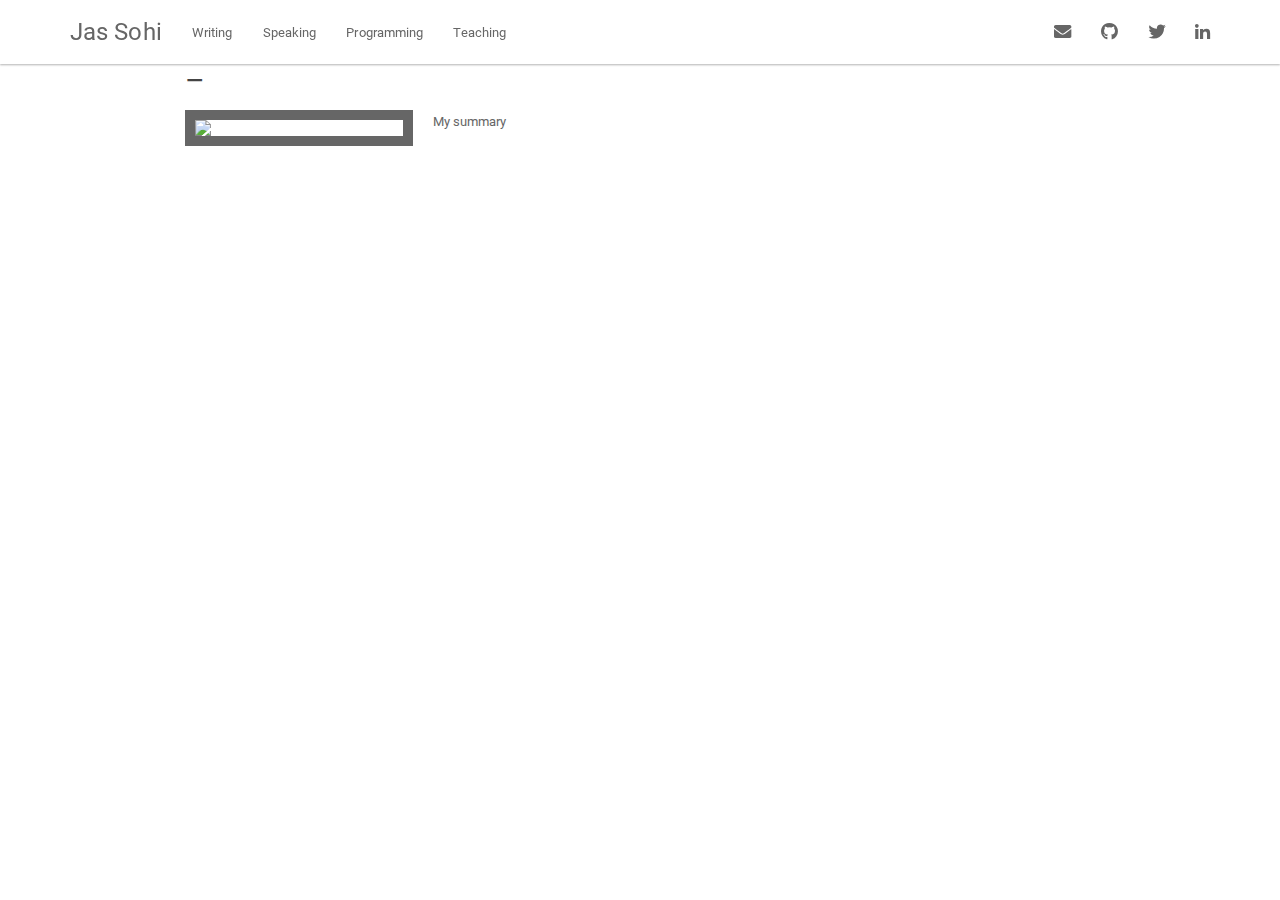
==== index.html @ fd1adb1f "Ready to test deployment" ====
<!DOCTYPE html>

<html>

<head>

<meta charset="utf-8" />
<meta name="generator" content="pandoc" />
<meta http-equiv="X-UA-Compatible" content="IE=EDGE" />




<title>index.utf8</title>

<script src="site_libs/jquery-1.11.3/jquery.min.js"></script>
<meta name="viewport" content="width=device-width, initial-scale=1" />
<link href="site_libs/bootstrap-3.3.5/css/paper.min.css" rel="stylesheet" />
<script src="site_libs/bootstrap-3.3.5/js/bootstrap.min.js"></script>
<script src="site_libs/bootstrap-3.3.5/shim/html5shiv.min.js"></script>
<script src="site_libs/bootstrap-3.3.5/shim/respond.min.js"></script>
<script src="site_libs/navigation-1.1/tabsets.js"></script>
<link href="site_libs/highlightjs-9.12.0/default.css" rel="stylesheet" />
<script src="site_libs/highlightjs-9.12.0/highlight.js"></script>
<link href="site_libs/font-awesome-5.1.0/css/all.css" rel="stylesheet" />
<link href="site_libs/font-awesome-5.1.0/css/v4-shims.css" rel="stylesheet" />

<style type="text/css">code{white-space: pre;}</style>
<style type="text/css">
  pre:not([class]) {
    background-color: white;
  }
</style>
<script type="text/javascript">
if (window.hljs) {
  hljs.configure({languages: []});
  hljs.initHighlightingOnLoad();
  if (document.readyState && document.readyState === "complete") {
    window.setTimeout(function() { hljs.initHighlighting(); }, 0);
  }
}
</script>



<style type="text/css">
h1 {
  font-size: 34px;
}
h1.title {
  font-size: 38px;
}
h2 {
  font-size: 30px;
}
h3 {
  font-size: 24px;
}
h4 {
  font-size: 18px;
}
h5 {
  font-size: 16px;
}
h6 {
  font-size: 12px;
}
.table th:not([align]) {
  text-align: left;
}
</style>

<link rel="stylesheet" href="styles.css" type="text/css" />



<style type = "text/css">
.main-container {
  max-width: 940px;
  margin-left: auto;
  margin-right: auto;
}
code {
  color: inherit;
  background-color: rgba(0, 0, 0, 0.04);
}
img {
  max-width:100%;
}
.tabbed-pane {
  padding-top: 12px;
}
.html-widget {
  margin-bottom: 20px;
}
button.code-folding-btn:focus {
  outline: none;
}
summary {
  display: list-item;
}
</style>


<style type="text/css">
/* padding for bootstrap navbar */
body {
  padding-top: 64px;
  padding-bottom: 40px;
}
/* offset scroll position for anchor links (for fixed navbar)  */
.section h1 {
  padding-top: 69px;
  margin-top: -69px;
}
.section h2 {
  padding-top: 69px;
  margin-top: -69px;
}
.section h3 {
  padding-top: 69px;
  margin-top: -69px;
}
.section h4 {
  padding-top: 69px;
  margin-top: -69px;
}
.section h5 {
  padding-top: 69px;
  margin-top: -69px;
}
.section h6 {
  padding-top: 69px;
  margin-top: -69px;
}
.dropdown-submenu {
  position: relative;
}
.dropdown-submenu>.dropdown-menu {
  top: 0;
  left: 100%;
  margin-top: -6px;
  margin-left: -1px;
  border-radius: 0 6px 6px 6px;
}
.dropdown-submenu:hover>.dropdown-menu {
  display: block;
}
.dropdown-submenu>a:after {
  display: block;
  content: " ";
  float: right;
  width: 0;
  height: 0;
  border-color: transparent;
  border-style: solid;
  border-width: 5px 0 5px 5px;
  border-left-color: #cccccc;
  margin-top: 5px;
  margin-right: -10px;
}
.dropdown-submenu:hover>a:after {
  border-left-color: #ffffff;
}
.dropdown-submenu.pull-left {
  float: none;
}
.dropdown-submenu.pull-left>.dropdown-menu {
  left: -100%;
  margin-left: 10px;
  border-radius: 6px 0 6px 6px;
}
</style>

<script>
// manage active state of menu based on current page
$(document).ready(function () {
  // active menu anchor
  href = window.location.pathname
  href = href.substr(href.lastIndexOf('/') + 1)
  if (href === "")
    href = "index.html";
  var menuAnchor = $('a[href="' + href + '"]');

  // mark it active
  menuAnchor.parent().addClass('active');

  // if it's got a parent navbar menu mark it active as well
  menuAnchor.closest('li.dropdown').addClass('active');
});
</script>

<!-- tabsets -->

<style type="text/css">
.tabset-dropdown > .nav-tabs {
  display: inline-table;
  max-height: 500px;
  min-height: 44px;
  overflow-y: auto;
  background: white;
  border: 1px solid #ddd;
  border-radius: 4px;
}

.tabset-dropdown > .nav-tabs > li.active:before {
  content: "";
  font-family: 'Glyphicons Halflings';
  display: inline-block;
  padding: 10px;
  border-right: 1px solid #ddd;
}

.tabset-dropdown > .nav-tabs.nav-tabs-open > li.active:before {
  content: "&#xe258;";
  border: none;
}

.tabset-dropdown > .nav-tabs.nav-tabs-open:before {
  content: "";
  font-family: 'Glyphicons Halflings';
  display: inline-block;
  padding: 10px;
  border-right: 1px solid #ddd;
}

.tabset-dropdown > .nav-tabs > li.active {
  display: block;
}

.tabset-dropdown > .nav-tabs > li > a,
.tabset-dropdown > .nav-tabs > li > a:focus,
.tabset-dropdown > .nav-tabs > li > a:hover {
  border: none;
  display: inline-block;
  border-radius: 4px;
  background-color: transparent;
}

.tabset-dropdown > .nav-tabs.nav-tabs-open > li {
  display: block;
  float: none;
}

.tabset-dropdown > .nav-tabs > li {
  display: none;
}
</style>

<!-- code folding -->




</head>

<body>


<div class="container-fluid main-container">




<div class="navbar navbar-default  navbar-fixed-top" role="navigation">
  <div class="container">
    <div class="navbar-header">
      <button type="button" class="navbar-toggle collapsed" data-toggle="collapse" data-target="#navbar">
        <span class="icon-bar"></span>
        <span class="icon-bar"></span>
        <span class="icon-bar"></span>
      </button>
      <a class="navbar-brand" href="index.html">Jas Sohi</a>
    </div>
    <div id="navbar" class="navbar-collapse collapse">
      <ul class="nav navbar-nav">
        <li>
  <a href="research.html">Writing</a>
</li>
<li>
  <a href="talks.html">Speaking</a>
</li>
<li>
  <a href="software.html">Programming</a>
</li>
<li>
  <a href="teaching.html">Teaching</a>
</li>
      </ul>
      <ul class="nav navbar-nav navbar-right">
        <li>
  <a href="contact.html">
    <span class="fa fa-envelope fa-lg"></span>
     
  </a>
</li>
<li>
  <a href="http://github.com/j450h1">
    <span class="fa fa-github fa-lg"></span>
     
  </a>
</li>
<li>
  <a href="https://twitter.com/j450h1">
    <span class="fa fa-twitter fa-lg"></span>
     
  </a>
</li>
<li>
  <a href="https://www.linkedin.com/in/jsohi">
    <span class="fa fa-linkedin fa-lg"></span>
     
  </a>
</li>
      </ul>
    </div><!--/.nav-collapse -->
  </div><!--/.container -->
</div><!--/.navbar -->

<div class="fluid-row" id="header">




</div>


<div id="section" class="section level2">
<h2>–</h2>
<p><link rel="stylesheet" href="styles.css" type="text/css"></p>
<p><img src="images/emily_2.jpg" style="width:25%; border:10px solid; margin-right: 20px" align="left"></p>
<p>My summary</p>
</div>




</div>

<script>

// add bootstrap table styles to pandoc tables
function bootstrapStylePandocTables() {
  $('tr.header').parent('thead').parent('table').addClass('table table-condensed');
}
$(document).ready(function () {
  bootstrapStylePandocTables();
});


</script>

<!-- tabsets -->

<script>
$(document).ready(function () {
  window.buildTabsets("TOC");
});

$(document).ready(function () {
  $('.tabset-dropdown > .nav-tabs > li').click(function () {
    $(this).parent().toggleClass('nav-tabs-open')
  });
});
</script>

<!-- code folding -->


<!-- dynamically load mathjax for compatibility with self-contained -->
<script>
  (function () {
    var script = document.createElement("script");
    script.type = "text/javascript";
    script.src  = "https://mathjax.rstudio.com/latest/MathJax.js?config=TeX-AMS-MML_HTMLorMML";
    document.getElementsByTagName("head")[0].appendChild(script);
  })();
</script>

</body>
</html>
---- site_libs/bootstrap-3.3.5/css/paper.min.css ----
@font-face {
  font-family: 'Roboto';
  font-style: normal;
  font-weight: 300;
  src: url(fonts/RobotoLight.ttf) format('truetype');
}
@font-face {
  font-family: 'Roboto';
  font-style: normal;
  font-weight: 400;
  src: url(fonts/Roboto.ttf) format('truetype');
}
@font-face {
  font-family: 'Roboto';
  font-style: normal;
  font-weight: 500;
  src: url(fonts/RobotoMedium.ttf) format('truetype');
}
@font-face {
  font-family: 'Roboto';
  font-style: normal;
  font-weight: 700;
  src: url(fonts/RobotoBold.ttf) format('truetype');
}

/*!
 * bootswatch v3.3.6
 * Homepage: http://bootswatch.com
 * Copyright 2012-2015 Thomas Park
 * Licensed under MIT
 * Based on Bootstrap
*//*!
 * Bootstrap v3.3.6 (http://getbootstrap.com)
 * Copyright 2011-2015 Twitter, Inc.
 * Licensed under MIT (https://github.com/twbs/bootstrap/blob/master/LICENSE)
 *//*! normalize.css v3.0.3 | MIT License | github.com/necolas/normalize.css */html{font-family:sans-serif;-ms-text-size-adjust:100%;-webkit-text-size-adjust:100%}body{margin:0}article,aside,details,figcaption,figure,footer,header,hgroup,main,menu,nav,section,summary{display:block}audio,canvas,progress,video{display:inline-block;vertical-align:baseline}audio:not([controls]){display:none;height:0}[hidden],template{display:none}a{background-color:transparent}a:active,a:hover{outline:0}abbr[title]{border-bottom:1px dotted}b,strong{font-weight:bold}dfn{font-style:italic}h1{font-size:2em;margin:0.67em 0}mark{background:#ff0;color:#000}small{font-size:80%}sub,sup{font-size:75%;line-height:0;position:relative;vertical-align:baseline}sup{top:-0.5em}sub{bottom:-0.25em}img{border:0}svg:not(:root){overflow:hidden}figure{margin:1em 40px}hr{-webkit-box-sizing:content-box;-moz-box-sizing:content-box;box-sizing:content-box;height:0}pre{overflow:auto}code,kbd,pre,samp{font-family:monospace, monospace;font-size:1em}button,input,optgroup,select,textarea{color:inherit;font:inherit;margin:0}button{overflow:visible}button,select{text-transform:none}button,html input[type="button"],input[type="reset"],input[type="submit"]{-webkit-appearance:button;cursor:pointer}button[disabled],html input[disabled]{cursor:default}button::-moz-focus-inner,input::-moz-focus-inner{border:0;padding:0}input{line-height:normal}input[type="checkbox"],input[type="radio"]{-webkit-box-sizing:border-box;-moz-box-sizing:border-box;box-sizing:border-box;padding:0}input[type="number"]::-webkit-inner-spin-button,input[type="number"]::-webkit-outer-spin-button{height:auto}input[type="search"]{-webkit-appearance:textfield;-webkit-box-sizing:content-box;-moz-box-sizing:content-box;box-sizing:content-box}input[type="search"]::-webkit-search-cancel-button,input[type="search"]::-webkit-search-decoration{-webkit-appearance:none}fieldset{border:1px solid #c0c0c0;margin:0 2px;padding:0.35em 0.625em 0.75em}legend{border:0;padding:0}textarea{overflow:auto}optgroup{font-weight:bold}table{border-collapse:collapse;border-spacing:0}td,th{padding:0}/*! Source: https://github.com/h5bp/html5-boilerplate/blob/master/src/css/main.css */@media print{*,*:before,*:after{background:transparent !important;color:#000 !important;-webkit-box-shadow:none !important;box-shadow:none !important;text-shadow:none !important}a,a:visited{text-decoration:underline}a[href]:after{content:" (" attr(href) ")"}abbr[title]:after{content:" (" attr(title) ")"}a[href^="#"]:after,a[href^="javascript:"]:after{content:""}pre,blockquote{border:1px solid #999;page-break-inside:avoid}thead{display:table-header-group}tr,img{page-break-inside:avoid}img{max-width:100% !important}p,h2,h3{orphans:3;widows:3}h2,h3{page-break-after:avoid}.navbar{display:none}.btn>.caret,.dropup>.btn>.caret{border-top-color:#000 !important}.label{border:1px solid #000}.table{border-collapse:collapse !important}.table td,.table th{background-color:#fff !important}.table-bordered th,.table-bordered td{border:1px solid #ddd !important}}@font-face{font-family:'Glyphicons Halflings';src:url('../fonts/glyphicons-halflings-regular.eot');src:url('../fonts/glyphicons-halflings-regular.eot?#iefix') format('embedded-opentype'),url('../fonts/glyphicons-halflings-regular.woff') format('woff'),url('../fonts/glyphicons-halflings-regular.ttf') format('truetype'),url('../fonts/glyphicons-halflings-regular.svg#glyphicons_halflingsregular') format('svg')}.glyphicon{position:relative;top:1px;display:inline-block;font-family:'Glyphicons Halflings';font-style:normal;font-weight:normal;line-height:1;-webkit-font-smoothing:antialiased;-moz-osx-font-smoothing:grayscale}.glyphicon-asterisk:before{content:"\002a"}.glyphicon-plus:before{content:"\002b"}.glyphicon-euro:before,.glyphicon-eur:before{content:"\20ac"}.glyphicon-minus:before{content:"\2212"}.glyphicon-cloud:before{content:"\2601"}.glyphicon-envelope:before{content:"\2709"}.glyphicon-pencil:before{content:"\270f"}.glyphicon-glass:before{content:"\e001"}.glyphicon-music:before{content:"\e002"}.glyphicon-search:before{content:"\e003"}.glyphicon-heart:before{content:"\e005"}.glyphicon-star:before{content:"\e006"}.glyphicon-star-empty:before{content:"\e007"}.glyphicon-user:before{content:"\e008"}.glyphicon-film:before{content:"\e009"}.glyphicon-th-large:before{content:"\e010"}.glyphicon-th:before{content:"\e011"}.glyphicon-th-list:before{content:"\e012"}.glyphicon-ok:before{content:"\e013"}.glyphicon-remove:before{content:"\e014"}.glyphicon-zoom-in:before{content:"\e015"}.glyphicon-zoom-out:before{content:"\e016"}.glyphicon-off:before{content:"\e017"}.glyphicon-signal:before{content:"\e018"}.glyphicon-cog:before{content:"\e019"}.glyphicon-trash:before{content:"\e020"}.glyphicon-home:before{content:"\e021"}.glyphicon-file:before{content:"\e022"}.glyphicon-time:before{content:"\e023"}.glyphicon-road:before{content:"\e024"}.glyphicon-download-alt:before{content:"\e025"}.glyphicon-download:before{content:"\e026"}.glyphicon-upload:before{content:"\e027"}.glyphicon-inbox:before{content:"\e028"}.glyphicon-play-circle:before{content:"\e029"}.glyphicon-repeat:before{content:"\e030"}.glyphicon-refresh:before{content:"\e031"}.glyphicon-list-alt:before{content:"\e032"}.glyphicon-lock:before{content:"\e033"}.glyphicon-flag:before{content:"\e034"}.glyphicon-headphones:before{content:"\e035"}.glyphicon-volume-off:before{content:"\e036"}.glyphicon-volume-down:before{content:"\e037"}.glyphicon-volume-up:before{content:"\e038"}.glyphicon-qrcode:before{content:"\e039"}.glyphicon-barcode:before{content:"\e040"}.glyphicon-tag:before{content:"\e041"}.glyphicon-tags:before{content:"\e042"}.glyphicon-book:before{content:"\e043"}.glyphicon-bookmark:before{content:"\e044"}.glyphicon-print:before{content:"\e045"}.glyphicon-camera:before{content:"\e046"}.glyphicon-font:before{content:"\e047"}.glyphicon-bold:before{content:"\e048"}.glyphicon-italic:before{content:"\e049"}.glyphicon-text-height:before{content:"\e050"}.glyphicon-text-width:before{content:"\e051"}.glyphicon-align-left:before{content:"\e052"}.glyphicon-align-center:before{content:"\e053"}.glyphicon-align-right:before{content:"\e054"}.glyphicon-align-justify:before{content:"\e055"}.glyphicon-list:before{content:"\e056"}.glyphicon-indent-left:before{content:"\e057"}.glyphicon-indent-right:before{content:"\e058"}.glyphicon-facetime-video:before{content:"\e059"}.glyphicon-picture:before{content:"\e060"}.glyphicon-map-marker:before{content:"\e062"}.glyphicon-adjust:before{content:"\e063"}.glyphicon-tint:before{content:"\e064"}.glyphicon-edit:before{content:"\e065"}.glyphicon-share:before{content:"\e066"}.glyphicon-check:before{content:"\e067"}.glyphicon-move:before{content:"\e068"}.glyphicon-step-backward:before{content:"\e069"}.glyphicon-fast-backward:before{content:"\e070"}.glyphicon-backward:before{content:"\e071"}.glyphicon-play:before{content:"\e072"}.glyphicon-pause:before{content:"\e073"}.glyphicon-stop:before{content:"\e074"}.glyphicon-forward:before{content:"\e075"}.glyphicon-fast-forward:before{content:"\e076"}.glyphicon-step-forward:before{content:"\e077"}.glyphicon-eject:before{content:"\e078"}.glyphicon-chevron-left:before{content:"\e079"}.glyphicon-chevron-right:before{content:"\e080"}.glyphicon-plus-sign:before{content:"\e081"}.glyphicon-minus-sign:before{content:"\e082"}.glyphicon-remove-sign:before{content:"\e083"}.glyphicon-ok-sign:before{content:"\e084"}.glyphicon-question-sign:before{content:"\e085"}.glyphicon-info-sign:before{content:"\e086"}.glyphicon-screenshot:before{content:"\e087"}.glyphicon-remove-circle:before{content:"\e088"}.glyphicon-ok-circle:before{content:"\e089"}.glyphicon-ban-circle:before{content:"\e090"}.glyphicon-arrow-left:before{content:"\e091"}.glyphicon-arrow-right:before{content:"\e092"}.glyphicon-arrow-up:before{content:"\e093"}.glyphicon-arrow-down:before{content:"\e094"}.glyphicon-share-alt:before{content:"\e095"}.glyphicon-resize-full:before{content:"\e096"}.glyphicon-resize-small:before{content:"\e097"}.glyphicon-exclamation-sign:before{content:"\e101"}.glyphicon-gift:before{content:"\e102"}.glyphicon-leaf:before{content:"\e103"}.glyphicon-fire:before{content:"\e104"}.glyphicon-eye-open:before{content:"\e105"}.glyphicon-eye-close:before{content:"\e106"}.glyphicon-warning-sign:before{content:"\e107"}.glyphicon-plane:before{content:"\e108"}.glyphicon-calendar:before{content:"\e109"}.glyphicon-random:before{content:"\e110"}.glyphicon-comment:before{content:"\e111"}.glyphicon-magnet:before{content:"\e112"}.glyphicon-chevron-up:before{content:"\e113"}.glyphicon-chevron-down:before{content:"\e114"}.glyphicon-retweet:before{content:"\e115"}.glyphicon-shopping-cart:before{content:"\e116"}.glyphicon-folder-close:before{content:"\e117"}.glyphicon-folder-open:before{content:"\e118"}.glyphicon-resize-vertical:before{content:"\e119"}.glyphicon-resize-horizontal:before{content:"\e120"}.glyphicon-hdd:before{content:"\e121"}.glyphicon-bullhorn:before{content:"\e122"}.glyphicon-bell:before{content:"\e123"}.glyphicon-certificate:before{content:"\e124"}.glyphicon-thumbs-up:before{content:"\e125"}.glyphicon-thumbs-down:before{content:"\e126"}.glyphicon-hand-right:before{content:"\e127"}.glyphicon-hand-left:before{content:"\e128"}.glyphicon-hand-up:before{content:"\e129"}.glyphicon-hand-down:before{content:"\e130"}.glyphicon-circle-arrow-right:before{content:"\e131"}.glyphicon-circle-arrow-left:before{content:"\e132"}.glyphicon-circle-arrow-up:before{content:"\e133"}.glyphicon-circle-arrow-down:before{content:"\e134"}.glyphicon-globe:before{content:"\e135"}.glyphicon-wrench:before{content:"\e136"}.glyphicon-tasks:before{content:"\e137"}.glyphicon-filter:before{content:"\e138"}.glyphicon-briefcase:before{content:"\e139"}.glyphicon-fullscreen:before{content:"\e140"}.glyphicon-dashboard:before{content:"\e141"}.glyphicon-paperclip:before{content:"\e142"}.glyphicon-heart-empty:before{content:"\e143"}.glyphicon-link:before{content:"\e144"}.glyphicon-phone:before{content:"\e145"}.glyphicon-pushpin:before{content:"\e146"}.glyphicon-usd:before{content:"\e148"}.glyphicon-gbp:before{content:"\e149"}.glyphicon-sort:before{content:"\e150"}.glyphicon-sort-by-alphabet:before{content:"\e151"}.glyphicon-sort-by-alphabet-alt:before{content:"\e152"}.glyphicon-sort-by-order:before{content:"\e153"}.glyphicon-sort-by-order-alt:before{content:"\e154"}.glyphicon-sort-by-attributes:before{content:"\e155"}.glyphicon-sort-by-attributes-alt:before{content:"\e156"}.glyphicon-unchecked:before{content:"\e157"}.glyphicon-expand:before{content:"\e158"}.glyphicon-collapse-down:before{content:"\e159"}.glyphicon-collapse-up:before{content:"\e160"}.glyphicon-log-in:before{content:"\e161"}.glyphicon-flash:before{content:"\e162"}.glyphicon-log-out:before{content:"\e163"}.glyphicon-new-window:before{content:"\e164"}.glyphicon-record:before{content:"\e165"}.glyphicon-save:before{content:"\e166"}.glyphicon-open:before{content:"\e167"}.glyphicon-saved:before{content:"\e168"}.glyphicon-import:before{content:"\e169"}.glyphicon-export:before{content:"\e170"}.glyphicon-send:before{content:"\e171"}.glyphicon-floppy-disk:before{content:"\e172"}.glyphicon-floppy-saved:before{content:"\e173"}.glyphicon-floppy-remove:before{content:"\e174"}.glyphicon-floppy-save:before{content:"\e175"}.glyphicon-floppy-open:before{content:"\e176"}.glyphicon-credit-card:before{content:"\e177"}.glyphicon-transfer:before{content:"\e178"}.glyphicon-cutlery:before{content:"\e179"}.glyphicon-header:before{content:"\e180"}.glyphicon-compressed:before{content:"\e181"}.glyphicon-earphone:before{content:"\e182"}.glyphicon-phone-alt:before{content:"\e183"}.glyphicon-tower:before{content:"\e184"}.glyphicon-stats:before{content:"\e185"}.glyphicon-sd-video:before{content:"\e186"}.glyphicon-hd-video:before{content:"\e187"}.glyphicon-subtitles:before{content:"\e188"}.glyphicon-sound-stereo:before{content:"\e189"}.glyphicon-sound-dolby:before{content:"\e190"}.glyphicon-sound-5-1:before{content:"\e191"}.glyphicon-sound-6-1:before{content:"\e192"}.glyphicon-sound-7-1:before{content:"\e193"}.glyphicon-copyright-mark:before{content:"\e194"}.glyphicon-registration-mark:before{content:"\e195"}.glyphicon-cloud-download:before{content:"\e197"}.glyphicon-cloud-upload:before{content:"\e198"}.glyphicon-tree-conifer:before{content:"\e199"}.glyphicon-tree-deciduous:before{content:"\e200"}.glyphicon-cd:before{content:"\e201"}.glyphicon-save-file:before{content:"\e202"}.glyphicon-open-file:before{content:"\e203"}.glyphicon-level-up:before{content:"\e204"}.glyphicon-copy:before{content:"\e205"}.glyphicon-paste:before{content:"\e206"}.glyphicon-alert:before{content:"\e209"}.glyphicon-equalizer:before{content:"\e210"}.glyphicon-king:before{content:"\e211"}.glyphicon-queen:before{content:"\e212"}.glyphicon-pawn:before{content:"\e213"}.glyphicon-bishop:before{content:"\e214"}.glyphicon-knight:before{content:"\e215"}.glyphicon-baby-formula:before{content:"\e216"}.glyphicon-tent:before{content:"\26fa"}.glyphicon-blackboard:before{content:"\e218"}.glyphicon-bed:before{content:"\e219"}.glyphicon-apple:before{content:"\f8ff"}.glyphicon-erase:before{content:"\e221"}.glyphicon-hourglass:before{content:"\231b"}.glyphicon-lamp:before{content:"\e223"}.glyphicon-duplicate:before{content:"\e224"}.glyphicon-piggy-bank:before{content:"\e225"}.glyphicon-scissors:before{content:"\e226"}.glyphicon-bitcoin:before{content:"\e227"}.glyphicon-btc:before{content:"\e227"}.glyphicon-xbt:before{content:"\e227"}.glyphicon-yen:before{content:"\00a5"}.glyphicon-jpy:before{content:"\00a5"}.glyphicon-ruble:before{content:"\20bd"}.glyphicon-rub:before{content:"\20bd"}.glyphicon-scale:before{content:"\e230"}.glyphicon-ice-lolly:before{content:"\e231"}.glyphicon-ice-lolly-tasted:before{content:"\e232"}.glyphicon-education:before{content:"\e233"}.glyphicon-option-horizontal:before{content:"\e234"}.glyphicon-option-vertical:before{content:"\e235"}.glyphicon-menu-hamburger:before{content:"\e236"}.glyphicon-modal-window:before{content:"\e237"}.glyphicon-oil:before{content:"\e238"}.glyphicon-grain:before{content:"\e239"}.glyphicon-sunglasses:before{content:"\e240"}.glyphicon-text-size:before{content:"\e241"}.glyphicon-text-color:before{content:"\e242"}.glyphicon-text-background:before{content:"\e243"}.glyphicon-object-align-top:before{content:"\e244"}.glyphicon-object-align-bottom:before{content:"\e245"}.glyphicon-object-align-horizontal:before{content:"\e246"}.glyphicon-object-align-left:before{content:"\e247"}.glyphicon-object-align-vertical:before{content:"\e248"}.glyphicon-object-align-right:before{content:"\e249"}.glyphicon-triangle-right:before{content:"\e250"}.glyphicon-triangle-left:before{content:"\e251"}.glyphicon-triangle-bottom:before{content:"\e252"}.glyphicon-triangle-top:before{content:"\e253"}.glyphicon-console:before{content:"\e254"}.glyphicon-superscript:before{content:"\e255"}.glyphicon-subscript:before{content:"\e256"}.glyphicon-menu-left:before{content:"\e257"}.glyphicon-menu-right:before{content:"\e258"}.glyphicon-menu-down:before{content:"\e259"}.glyphicon-menu-up:before{content:"\e260"}*{-webkit-box-sizing:border-box;-moz-box-sizing:border-box;box-sizing:border-box}*:before,*:after{-webkit-box-sizing:border-box;-moz-box-sizing:border-box;box-sizing:border-box}html{font-size:10px;-webkit-tap-highlight-color:rgba(0,0,0,0)}body{font-family:"Roboto","Helvetica Neue",Helvetica,Arial,sans-serif;font-size:13px;line-height:1.846;color:#666666;background-color:#ffffff}input,button,select,textarea{font-family:inherit;font-size:inherit;line-height:inherit}a{color:#2196f3;text-decoration:none}a:hover,a:focus{color:#0a6ebd;text-decoration:underline}a:focus{outline:thin dotted;outline:5px auto -webkit-focus-ring-color;outline-offset:-2px}figure{margin:0}img{vertical-align:middle}.img-responsive,.thumbnail>img,.thumbnail a>img,.carousel-inner>.item>img,.carousel-inner>.item>a>img{display:block;max-width:100%;height:auto}.img-rounded{border-radius:3px}.img-thumbnail{padding:4px;line-height:1.846;background-color:#ffffff;border:1px solid #dddddd;border-radius:3px;-webkit-transition:all .2s ease-in-out;-o-transition:all .2s ease-in-out;transition:all .2s ease-in-out;display:inline-block;max-width:100%;height:auto}.img-circle{border-radius:50%}hr{margin-top:23px;margin-bottom:23px;border:0;border-top:1px solid #eeeeee}.sr-only{position:absolute;width:1px;height:1px;margin:-1px;padding:0;overflow:hidden;clip:rect(0, 0, 0, 0);border:0}.sr-only-focusable:active,.sr-only-focusable:focus{position:static;width:auto;height:auto;margin:0;overflow:visible;clip:auto}[role="button"]{cursor:pointer}h1,h2,h3,h4,h5,h6,.h1,.h2,.h3,.h4,.h5,.h6{font-family:inherit;font-weight:400;line-height:1.1;color:#444444}h1 small,h2 small,h3 small,h4 small,h5 small,h6 small,.h1 small,.h2 small,.h3 small,.h4 small,.h5 small,.h6 small,h1 .small,h2 .small,h3 .small,h4 .small,h5 .small,h6 .small,.h1 .small,.h2 .small,.h3 .small,.h4 .small,.h5 .small,.h6 .small{font-weight:normal;line-height:1;color:#bbbbbb}h1,.h1,h2,.h2,h3,.h3{margin-top:23px;margin-bottom:11.5px}h1 small,.h1 small,h2 small,.h2 small,h3 small,.h3 small,h1 .small,.h1 .small,h2 .small,.h2 .small,h3 .small,.h3 .small{font-size:65%}h4,.h4,h5,.h5,h6,.h6{margin-top:11.5px;margin-bottom:11.5px}h4 small,.h4 small,h5 small,.h5 small,h6 small,.h6 small,h4 .small,.h4 .small,h5 .small,.h5 .small,h6 .small,.h6 .small{font-size:75%}h1,.h1{font-size:56px}h2,.h2{font-size:45px}h3,.h3{font-size:34px}h4,.h4{font-size:24px}h5,.h5{font-size:20px}h6,.h6{font-size:14px}p{margin:0 0 11.5px}.lead{margin-bottom:23px;font-size:14px;font-weight:300;line-height:1.4}@media (min-width:768px){.lead{font-size:19.5px}}small,.small{font-size:92%}mark,.mark{background-color:#ffe0b2;padding:.2em}.text-left{text-align:left}.text-right{text-align:right}.text-center{text-align:center}.text-justify{text-align:justify}.text-nowrap{white-space:nowrap}.text-lowercase{text-transform:lowercase}.text-uppercase{text-transform:uppercase}.text-capitalize{text-transform:capitalize}.text-muted{color:#bbbbbb}.text-primary{color:#2196f3}a.text-primary:hover,a.text-primary:focus{color:#0c7cd5}.text-success{color:#4caf50}a.text-success:hover,a.text-success:focus{color:#3d8b40}.text-info{color:#9c27b0}a.text-info:hover,a.text-info:focus{color:#771e86}.text-warning{color:#ff9800}a.text-warning:hover,a.text-warning:focus{color:#cc7a00}.text-danger{color:#e51c23}a.text-danger:hover,a.text-danger:focus{color:#b9151b}.bg-primary{color:#fff;background-color:#2196f3}a.bg-primary:hover,a.bg-primary:focus{background-color:#0c7cd5}.bg-success{background-color:#dff0d8}a.bg-success:hover,a.bg-success:focus{background-color:#c1e2b3}.bg-info{background-color:#e1bee7}a.bg-info:hover,a.bg-info:focus{background-color:#d099d9}.bg-warning{background-color:#ffe0b2}a.bg-warning:hover,a.bg-warning:focus{background-color:#ffcb7f}.bg-danger{background-color:#f9bdbb}a.bg-danger:hover,a.bg-danger:focus{background-color:#f5908c}.page-header{padding-bottom:10.5px;margin:46px 0 23px;border-bottom:1px solid #eeeeee}ul,ol{margin-top:0;margin-bottom:11.5px}ul ul,ol ul,ul ol,ol ol{margin-bottom:0}.list-unstyled{padding-left:0;list-style:none}.list-inline{padding-left:0;list-style:none;margin-left:-5px}.list-inline>li{display:inline-block;padding-left:5px;padding-right:5px}dl{margin-top:0;margin-bottom:23px}dt,dd{line-height:1.846}dt{font-weight:bold}dd{margin-left:0}@media (min-width:768px){.dl-horizontal dt{float:left;width:160px;clear:left;text-align:right;overflow:hidden;text-overflow:ellipsis;white-space:nowrap}.dl-horizontal dd{margin-left:180px}}abbr[title],abbr[data-original-title]{cursor:help;border-bottom:1px dotted #bbbbbb}.initialism{font-size:90%;text-transform:uppercase}blockquote{padding:11.5px 23px;margin:0 0 23px;font-size:16.25px;border-left:5px solid #eeeeee}blockquote p:last-child,blockquote ul:last-child,blockquote ol:last-child{margin-bottom:0}blockquote footer,blockquote small,blockquote .small{display:block;font-size:80%;line-height:1.846;color:#bbbbbb}blockquote footer:before,blockquote small:before,blockquote .small:before{content:'\2014 \00A0'}.blockquote-reverse,blockquote.pull-right{padding-right:15px;padding-left:0;border-right:5px solid #eeeeee;border-left:0;text-align:right}.blockquote-reverse footer:before,blockquote.pull-right footer:before,.blockquote-reverse small:before,blockquote.pull-right small:before,.blockquote-reverse .small:before,blockquote.pull-right .small:before{content:''}.blockquote-reverse footer:after,blockquote.pull-right footer:after,.blockquote-reverse small:after,blockquote.pull-right small:after,.blockquote-reverse .small:after,blockquote.pull-right .small:after{content:'\00A0 \2014'}address{margin-bottom:23px;font-style:normal;line-height:1.846}code,kbd,pre,samp{font-family:monospace}code{padding:2px 4px;font-size:90%;color:#c7254e;background-color:#f9f2f4;border-radius:3px}kbd{padding:2px 4px;font-size:90%;color:#ffffff;background-color:#333333;border-radius:3px;-webkit-box-shadow:inset 0 -1px 0 rgba(0,0,0,0.25);box-shadow:inset 0 -1px 0 rgba(0,0,0,0.25)}kbd kbd{padding:0;font-size:100%;font-weight:bold;-webkit-box-shadow:none;box-shadow:none}pre{display:block;padding:11px;margin:0 0 11.5px;font-size:12px;line-height:1.846;word-break:break-all;word-wrap:break-word;color:#212121;background-color:#f5f5f5;border:1px solid #cccccc;border-radius:3px}pre code{padding:0;font-size:inherit;color:inherit;white-space:pre-wrap;background-color:transparent;border-radius:0}.pre-scrollable{max-height:340px;overflow-y:scroll}.container{margin-right:auto;margin-left:auto;padding-left:15px;padding-right:15px}@media (min-width:768px){.container{width:750px}}@media (min-width:992px){.container{width:970px}}@media (min-width:1200px){.container{width:1170px}}.container-fluid{margin-right:auto;margin-left:auto;padding-left:15px;padding-right:15px}.row{margin-left:-15px;margin-right:-15px}.col-xs-1,.col-sm-1,.col-md-1,.col-lg-1,.col-xs-2,.col-sm-2,.col-md-2,.col-lg-2,.col-xs-3,.col-sm-3,.col-md-3,.col-lg-3,.col-xs-4,.col-sm-4,.col-md-4,.col-lg-4,.col-xs-5,.col-sm-5,.col-md-5,.col-lg-5,.col-xs-6,.col-sm-6,.col-md-6,.col-lg-6,.col-xs-7,.col-sm-7,.col-md-7,.col-lg-7,.col-xs-8,.col-sm-8,.col-md-8,.col-lg-8,.col-xs-9,.col-sm-9,.col-md-9,.col-lg-9,.col-xs-10,.col-sm-10,.col-md-10,.col-lg-10,.col-xs-11,.col-sm-11,.col-md-11,.col-lg-11,.col-xs-12,.col-sm-12,.col-md-12,.col-lg-12{position:relative;min-height:1px;padding-left:15px;padding-right:15px}.col-xs-1,.col-xs-2,.col-xs-3,.col-xs-4,.col-xs-5,.col-xs-6,.col-xs-7,.col-xs-8,.col-xs-9,.col-xs-10,.col-xs-11,.col-xs-12{float:left}.col-xs-12{width:100%}.col-xs-11{width:91.66666667%}.col-xs-10{width:83.33333333%}.col-xs-9{width:75%}.col-xs-8{width:66.66666667%}.col-xs-7{width:58.33333333%}.col-xs-6{width:50%}.col-xs-5{width:41.66666667%}.col-xs-4{width:33.33333333%}.col-xs-3{width:25%}.col-xs-2{width:16.66666667%}.col-xs-1{width:8.33333333%}.col-xs-pull-12{right:100%}.col-xs-pull-11{right:91.66666667%}.col-xs-pull-10{right:83.33333333%}.col-xs-pull-9{right:75%}.col-xs-pull-8{right:66.66666667%}.col-xs-pull-7{right:58.33333333%}.col-xs-pull-6{right:50%}.col-xs-pull-5{right:41.66666667%}.col-xs-pull-4{right:33.33333333%}.col-xs-pull-3{right:25%}.col-xs-pull-2{right:16.66666667%}.col-xs-pull-1{right:8.33333333%}.col-xs-pull-0{right:auto}.col-xs-push-12{left:100%}.col-xs-push-11{left:91.66666667%}.col-xs-push-10{left:83.33333333%}.col-xs-push-9{left:75%}.col-xs-push-8{left:66.66666667%}.col-xs-push-7{left:58.33333333%}.col-xs-push-6{left:50%}.col-xs-push-5{left:41.66666667%}.col-xs-push-4{left:33.33333333%}.col-xs-push-3{left:25%}.col-xs-push-2{left:16.66666667%}.col-xs-push-1{left:8.33333333%}.col-xs-push-0{left:auto}.col-xs-offset-12{margin-left:100%}.col-xs-offset-11{margin-left:91.66666667%}.col-xs-offset-10{margin-left:83.33333333%}.col-xs-offset-9{margin-left:75%}.col-xs-offset-8{margin-left:66.66666667%}.col-xs-offset-7{margin-left:58.33333333%}.col-xs-offset-6{margin-left:50%}.col-xs-offset-5{margin-left:41.66666667%}.col-xs-offset-4{margin-left:33.33333333%}.col-xs-offset-3{margin-left:25%}.col-xs-offset-2{margin-left:16.66666667%}.col-xs-offset-1{margin-left:8.33333333%}.col-xs-offset-0{margin-left:0%}@media (min-width:768px){.col-sm-1,.col-sm-2,.col-sm-3,.col-sm-4,.col-sm-5,.col-sm-6,.col-sm-7,.col-sm-8,.col-sm-9,.col-sm-10,.col-sm-11,.col-sm-12{float:left}.col-sm-12{width:100%}.col-sm-11{width:91.66666667%}.col-sm-10{width:83.33333333%}.col-sm-9{width:75%}.col-sm-8{width:66.66666667%}.col-sm-7{width:58.33333333%}.col-sm-6{width:50%}.col-sm-5{width:41.66666667%}.col-sm-4{width:33.33333333%}.col-sm-3{width:25%}.col-sm-2{width:16.66666667%}.col-sm-1{width:8.33333333%}.col-sm-pull-12{right:100%}.col-sm-pull-11{right:91.66666667%}.col-sm-pull-10{right:83.33333333%}.col-sm-pull-9{right:75%}.col-sm-pull-8{right:66.66666667%}.col-sm-pull-7{right:58.33333333%}.col-sm-pull-6{right:50%}.col-sm-pull-5{right:41.66666667%}.col-sm-pull-4{right:33.33333333%}.col-sm-pull-3{right:25%}.col-sm-pull-2{right:16.66666667%}.col-sm-pull-1{right:8.33333333%}.col-sm-pull-0{right:auto}.col-sm-push-12{left:100%}.col-sm-push-11{left:91.66666667%}.col-sm-push-10{left:83.33333333%}.col-sm-push-9{left:75%}.col-sm-push-8{left:66.66666667%}.col-sm-push-7{left:58.33333333%}.col-sm-push-6{left:50%}.col-sm-push-5{left:41.66666667%}.col-sm-push-4{left:33.33333333%}.col-sm-push-3{left:25%}.col-sm-push-2{left:16.66666667%}.col-sm-push-1{left:8.33333333%}.col-sm-push-0{left:auto}.col-sm-offset-12{margin-left:100%}.col-sm-offset-11{margin-left:91.66666667%}.col-sm-offset-10{margin-left:83.33333333%}.col-sm-offset-9{margin-left:75%}.col-sm-offset-8{margin-left:66.66666667%}.col-sm-offset-7{margin-left:58.33333333%}.col-sm-offset-6{margin-left:50%}.col-sm-offset-5{margin-left:41.66666667%}.col-sm-offset-4{margin-left:33.33333333%}.col-sm-offset-3{margin-left:25%}.col-sm-offset-2{margin-left:16.66666667%}.col-sm-offset-1{margin-left:8.33333333%}.col-sm-offset-0{margin-left:0%}}@media (min-width:992px){.col-md-1,.col-md-2,.col-md-3,.col-md-4,.col-md-5,.col-md-6,.col-md-7,.col-md-8,.col-md-9,.col-md-10,.col-md-11,.col-md-12{float:left}.col-md-12{width:100%}.col-md-11{width:91.66666667%}.col-md-10{width:83.33333333%}.col-md-9{width:75%}.col-md-8{width:66.66666667%}.col-md-7{width:58.33333333%}.col-md-6{width:50%}.col-md-5{width:41.66666667%}.col-md-4{width:33.33333333%}.col-md-3{width:25%}.col-md-2{width:16.66666667%}.col-md-1{width:8.33333333%}.col-md-pull-12{right:100%}.col-md-pull-11{right:91.66666667%}.col-md-pull-10{right:83.33333333%}.col-md-pull-9{right:75%}.col-md-pull-8{right:66.66666667%}.col-md-pull-7{right:58.33333333%}.col-md-pull-6{right:50%}.col-md-pull-5{right:41.66666667%}.col-md-pull-4{right:33.33333333%}.col-md-pull-3{right:25%}.col-md-pull-2{right:16.66666667%}.col-md-pull-1{right:8.33333333%}.col-md-pull-0{right:auto}.col-md-push-12{left:100%}.col-md-push-11{left:91.66666667%}.col-md-push-10{left:83.33333333%}.col-md-push-9{left:75%}.col-md-push-8{left:66.66666667%}.col-md-push-7{left:58.33333333%}.col-md-push-6{left:50%}.col-md-push-5{left:41.66666667%}.col-md-push-4{left:33.33333333%}.col-md-push-3{left:25%}.col-md-push-2{left:16.66666667%}.col-md-push-1{left:8.33333333%}.col-md-push-0{left:auto}.col-md-offset-12{margin-left:100%}.col-md-offset-11{margin-left:91.66666667%}.col-md-offset-10{margin-left:83.33333333%}.col-md-offset-9{margin-left:75%}.col-md-offset-8{margin-left:66.66666667%}.col-md-offset-7{margin-left:58.33333333%}.col-md-offset-6{margin-left:50%}.col-md-offset-5{margin-left:41.66666667%}.col-md-offset-4{margin-left:33.33333333%}.col-md-offset-3{margin-left:25%}.col-md-offset-2{margin-left:16.66666667%}.col-md-offset-1{margin-left:8.33333333%}.col-md-offset-0{margin-left:0%}}@media (min-width:1200px){.col-lg-1,.col-lg-2,.col-lg-3,.col-lg-4,.col-lg-5,.col-lg-6,.col-lg-7,.col-lg-8,.col-lg-9,.col-lg-10,.col-lg-11,.col-lg-12{float:left}.col-lg-12{width:100%}.col-lg-11{width:91.66666667%}.col-lg-10{width:83.33333333%}.col-lg-9{width:75%}.col-lg-8{width:66.66666667%}.col-lg-7{width:58.33333333%}.col-lg-6{width:50%}.col-lg-5{width:41.66666667%}.col-lg-4{width:33.33333333%}.col-lg-3{width:25%}.col-lg-2{width:16.66666667%}.col-lg-1{width:8.33333333%}.col-lg-pull-12{right:100%}.col-lg-pull-11{right:91.66666667%}.col-lg-pull-10{right:83.33333333%}.col-lg-pull-9{right:75%}.col-lg-pull-8{right:66.66666667%}.col-lg-pull-7{right:58.33333333%}.col-lg-pull-6{right:50%}.col-lg-pull-5{right:41.66666667%}.col-lg-pull-4{right:33.33333333%}.col-lg-pull-3{right:25%}.col-lg-pull-2{right:16.66666667%}.col-lg-pull-1{right:8.33333333%}.col-lg-pull-0{right:auto}.col-lg-push-12{left:100%}.col-lg-push-11{left:91.66666667%}.col-lg-push-10{left:83.33333333%}.col-lg-push-9{left:75%}.col-lg-push-8{left:66.66666667%}.col-lg-push-7{left:58.33333333%}.col-lg-push-6{left:50%}.col-lg-push-5{left:41.66666667%}.col-lg-push-4{left:33.33333333%}.col-lg-push-3{left:25%}.col-lg-push-2{left:16.66666667%}.col-lg-push-1{left:8.33333333%}.col-lg-push-0{left:auto}.col-lg-offset-12{margin-left:100%}.col-lg-offset-11{margin-left:91.66666667%}.col-lg-offset-10{margin-left:83.33333333%}.col-lg-offset-9{margin-left:75%}.col-lg-offset-8{margin-left:66.66666667%}.col-lg-offset-7{margin-left:58.33333333%}.col-lg-offset-6{margin-left:50%}.col-lg-offset-5{margin-left:41.66666667%}.col-lg-offset-4{margin-left:33.33333333%}.col-lg-offset-3{margin-left:25%}.col-lg-offset-2{margin-left:16.66666667%}.col-lg-offset-1{margin-left:8.33333333%}.col-lg-offset-0{margin-left:0%}}table{background-color:transparent}caption{padding-top:8px;padding-bottom:8px;color:#bbbbbb;text-align:left}th{}.table{width:100%;max-width:100%;margin-bottom:23px}.table>thead>tr>th,.table>tbody>tr>th,.table>tfoot>tr>th,.table>thead>tr>td,.table>tbody>tr>td,.table>tfoot>tr>td{padding:8px;line-height:1.846;vertical-align:top;border-top:1px solid #dddddd}.table>thead>tr>th{vertical-align:bottom;border-bottom:2px solid #dddddd}.table>caption+thead>tr:first-child>th,.table>colgroup+thead>tr:first-child>th,.table>thead:first-child>tr:first-child>th,.table>caption+thead>tr:first-child>td,.table>colgroup+thead>tr:first-child>td,.table>thead:first-child>tr:first-child>td{border-top:0}.table>tbody+tbody{border-top:2px solid #dddddd}.table .table{background-color:#ffffff}.table-condensed>thead>tr>th,.table-condensed>tbody>tr>th,.table-condensed>tfoot>tr>th,.table-condensed>thead>tr>td,.table-condensed>tbody>tr>td,.table-condensed>tfoot>tr>td{padding:5px}.table-bordered{border:1px solid #dddddd}.table-bordered>thead>tr>th,.table-bordered>tbody>tr>th,.table-bordered>tfoot>tr>th,.table-bordered>thead>tr>td,.table-bordered>tbody>tr>td,.table-bordered>tfoot>tr>td{border:1px solid #dddddd}.table-bordered>thead>tr>th,.table-bordered>thead>tr>td{border-bottom-width:2px}.table-striped>tbody>tr:nth-of-type(odd){background-color:#f9f9f9}.table-hover>tbody>tr:hover{background-color:#f5f5f5}table col[class*="col-"]{position:static;float:none;display:table-column}table td[class*="col-"],table th[class*="col-"]{position:static;float:none;display:table-cell}.table>thead>tr>td.active,.table>tbody>tr>td.active,.table>tfoot>tr>td.active,.table>thead>tr>th.active,.table>tbody>tr>th.active,.table>tfoot>tr>th.active,.table>thead>tr.active>td,.table>tbody>tr.active>td,.table>tfoot>tr.active>td,.table>thead>tr.active>th,.table>tbody>tr.active>th,.table>tfoot>tr.active>th{background-color:#f5f5f5}.table-hover>tbody>tr>td.active:hover,.table-hover>tbody>tr>th.active:hover,.table-hover>tbody>tr.active:hover>td,.table-hover>tbody>tr:hover>.active,.table-hover>tbody>tr.active:hover>th{background-color:#e8e8e8}.table>thead>tr>td.success,.table>tbody>tr>td.success,.table>tfoot>tr>td.success,.table>thead>tr>th.success,.table>tbody>tr>th.success,.table>tfoot>tr>th.success,.table>thead>tr.success>td,.table>tbody>tr.success>td,.table>tfoot>tr.success>td,.table>thead>tr.success>th,.table>tbody>tr.success>th,.table>tfoot>tr.success>th{background-color:#dff0d8}.table-hover>tbody>tr>td.success:hover,.table-hover>tbody>tr>th.success:hover,.table-hover>tbody>tr.success:hover>td,.table-hover>tbody>tr:hover>.success,.table-hover>tbody>tr.success:hover>th{background-color:#d0e9c6}.table>thead>tr>td.info,.table>tbody>tr>td.info,.table>tfoot>tr>td.info,.table>thead>tr>th.info,.table>tbody>tr>th.info,.table>tfoot>tr>th.info,.table>thead>tr.info>td,.table>tbody>tr.info>td,.table>tfoot>tr.info>td,.table>thead>tr.info>th,.table>tbody>tr.info>th,.table>tfoot>tr.info>th{background-color:#e1bee7}.table-hover>tbody>tr>td.info:hover,.table-hover>tbody>tr>th.info:hover,.table-hover>tbody>tr.info:hover>td,.table-hover>tbody>tr:hover>.info,.table-hover>tbody>tr.info:hover>th{background-color:#d8abe0}.table>thead>tr>td.warning,.table>tbody>tr>td.warning,.table>tfoot>tr>td.warning,.table>thead>tr>th.warning,.table>tbody>tr>th.warning,.table>tfoot>tr>th.warning,.table>thead>tr.warning>td,.table>tbody>tr.warning>td,.table>tfoot>tr.warning>td,.table>thead>tr.warning>th,.table>tbody>tr.warning>th,.table>tfoot>tr.warning>th{background-color:#ffe0b2}.table-hover>tbody>tr>td.warning:hover,.table-hover>tbody>tr>th.warning:hover,.table-hover>tbody>tr.warning:hover>td,.table-hover>tbody>tr:hover>.warning,.table-hover>tbody>tr.warning:hover>th{background-color:#ffd699}.table>thead>tr>td.danger,.table>tbody>tr>td.danger,.table>tfoot>tr>td.danger,.table>thead>tr>th.danger,.table>tbody>tr>th.danger,.table>tfoot>tr>th.danger,.table>thead>tr.danger>td,.table>tbody>tr.danger>td,.table>tfoot>tr.danger>td,.table>thead>tr.danger>th,.table>tbody>tr.danger>th,.table>tfoot>tr.danger>th{background-color:#f9bdbb}.table-hover>tbody>tr>td.danger:hover,.table-hover>tbody>tr>th.danger:hover,.table-hover>tbody>tr.danger:hover>td,.table-hover>tbody>tr:hover>.danger,.table-hover>tbody>tr.danger:hover>th{background-color:#f7a6a4}.table-responsive{overflow-x:auto;min-height:0.01%}@media screen and (max-width:767px){.table-responsive{width:100%;margin-bottom:17.25px;overflow-y:hidden;-ms-overflow-style:-ms-autohiding-scrollbar;border:1px solid #dddddd}.table-responsive>.table{margin-bottom:0}.table-responsive>.table>thead>tr>th,.table-responsive>.table>tbody>tr>th,.table-responsive>.table>tfoot>tr>th,.table-responsive>.table>thead>tr>td,.table-responsive>.table>tbody>tr>td,.table-responsive>.table>tfoot>tr>td{white-space:nowrap}.table-responsive>.table-bordered{border:0}.table-responsive>.table-bordered>thead>tr>th:first-child,.table-responsive>.table-bordered>tbody>tr>th:first-child,.table-responsive>.table-bordered>tfoot>tr>th:first-child,.table-responsive>.table-bordered>thead>tr>td:first-child,.table-responsive>.table-bordered>tbody>tr>td:first-child,.table-responsive>.table-bordered>tfoot>tr>td:first-child{border-left:0}.table-responsive>.table-bordered>thead>tr>th:last-child,.table-responsive>.table-bordered>tbody>tr>th:last-child,.table-responsive>.table-bordered>tfoot>tr>th:last-child,.table-responsive>.table-bordered>thead>tr>td:last-child,.table-responsive>.table-bordered>tbody>tr>td:last-child,.table-responsive>.table-bordered>tfoot>tr>td:last-child{border-right:0}.table-responsive>.table-bordered>tbody>tr:last-child>th,.table-responsive>.table-bordered>tfoot>tr:last-child>th,.table-responsive>.table-bordered>tbody>tr:last-child>td,.table-responsive>.table-bordered>tfoot>tr:last-child>td{border-bottom:0}}fieldset{padding:0;margin:0;border:0;min-width:0}legend{display:block;width:100%;padding:0;margin-bottom:23px;font-size:19.5px;line-height:inherit;color:#212121;border:0;border-bottom:1px solid #e5e5e5}label{display:inline-block;max-width:100%;margin-bottom:5px;font-weight:bold}input[type="search"]{-webkit-box-sizing:border-box;-moz-box-sizing:border-box;box-sizing:border-box}input[type="radio"],input[type="checkbox"]{margin:4px 0 0;margin-top:1px \9;line-height:normal}input[type="file"]{display:block}input[type="range"]{display:block;width:100%}select[multiple],select[size]{height:auto}input[type="file"]:focus,input[type="radio"]:focus,input[type="checkbox"]:focus{outline:thin dotted;outline:5px auto -webkit-focus-ring-color;outline-offset:-2px}output{display:block;padding-top:7px;font-size:13px;line-height:1.846;color:#666666}.form-control{display:block;width:100%;height:37px;padding:6px 16px;font-size:13px;line-height:1.846;color:#666666;background-color:transparent;background-image:none;border:1px solid transparent;border-radius:3px;-webkit-box-shadow:inset 0 1px 1px rgba(0,0,0,0.075);box-shadow:inset 0 1px 1px rgba(0,0,0,0.075);-webkit-transition:border-color ease-in-out .15s,-webkit-box-shadow ease-in-out .15s;-o-transition:border-color ease-in-out .15s,box-shadow ease-in-out .15s;transition:border-color ease-in-out .15s,box-shadow ease-in-out .15s}.form-control:focus{border-color:#66afe9;outline:0;-webkit-box-shadow:inset 0 1px 1px rgba(0,0,0,0.075),0 0 8px rgba(102,175,233,0.6);box-shadow:inset 0 1px 1px rgba(0,0,0,0.075),0 0 8px rgba(102,175,233,0.6)}.form-control::-moz-placeholder{color:#bbbbbb;opacity:1}.form-control:-ms-input-placeholder{color:#bbbbbb}.form-control::-webkit-input-placeholder{color:#bbbbbb}.form-control::-ms-expand{border:0;background-color:transparent}.form-control[disabled],.form-control[readonly],fieldset[disabled] .form-control{background-color:transparent;opacity:1}.form-control[disabled],fieldset[disabled] .form-control{cursor:not-allowed}textarea.form-control{height:auto}input[type="search"]{-webkit-appearance:none}@media screen and (-webkit-min-device-pixel-ratio:0){input[type="date"].form-control,input[type="time"].form-control,input[type="datetime-local"].form-control,input[type="month"].form-control{line-height:37px}input[type="date"].input-sm,input[type="time"].input-sm,input[type="datetime-local"].input-sm,input[type="month"].input-sm,.input-group-sm input[type="date"],.input-group-sm input[type="time"],.input-group-sm input[type="datetime-local"],.input-group-sm input[type="month"]{line-height:30px}input[type="date"].input-lg,input[type="time"].input-lg,input[type="datetime-local"].input-lg,input[type="month"].input-lg,.input-group-lg input[type="date"],.input-group-lg input[type="time"],.input-group-lg input[type="datetime-local"],.input-group-lg input[type="month"]{line-height:45px}}.form-group{margin-bottom:15px}.radio,.checkbox{position:relative;display:block;margin-top:10px;margin-bottom:10px}.radio label,.checkbox label{min-height:23px;padding-left:20px;margin-bottom:0;font-weight:normal;cursor:pointer}.radio input[type="radio"],.radio-inline input[type="radio"],.checkbox input[type="checkbox"],.checkbox-inline input[type="checkbox"]{position:absolute;margin-left:-20px;margin-top:4px \9}.radio+.radio,.checkbox+.checkbox{margin-top:-5px}.radio-inline,.checkbox-inline{position:relative;display:inline-block;padding-left:20px;margin-bottom:0;vertical-align:middle;font-weight:normal;cursor:pointer}.radio-inline+.radio-inline,.checkbox-inline+.checkbox-inline{margin-top:0;margin-left:10px}input[type="radio"][disabled],input[type="checkbox"][disabled],input[type="radio"].disabled,input[type="checkbox"].disabled,fieldset[disabled] input[type="radio"],fieldset[disabled] input[type="checkbox"]{cursor:not-allowed}.radio-inline.disabled,.checkbox-inline.disabled,fieldset[disabled] .radio-inline,fieldset[disabled] .checkbox-inline{cursor:not-allowed}.radio.disabled label,.checkbox.disabled label,fieldset[disabled] .radio label,fieldset[disabled] .checkbox label{cursor:not-allowed}.form-control-static{padding-top:7px;padding-bottom:7px;margin-bottom:0;min-height:36px}.form-control-static.input-lg,.form-control-static.input-sm{padding-left:0;padding-right:0}.input-sm{height:30px;padding:5px 10px;font-size:12px;line-height:1.5;border-radius:3px}select.input-sm{height:30px;line-height:30px}textarea.input-sm,select[multiple].input-sm{height:auto}.form-group-sm .form-control{height:30px;padding:5px 10px;font-size:12px;line-height:1.5;border-radius:3px}.form-group-sm select.form-control{height:30px;line-height:30px}.form-group-sm textarea.form-control,.form-group-sm select[multiple].form-control{height:auto}.form-group-sm .form-control-static{height:30px;min-height:35px;padding:6px 10px;font-size:12px;line-height:1.5}.input-lg{height:45px;padding:10px 16px;font-size:17px;line-height:1.3333333;border-radius:3px}select.input-lg{height:45px;line-height:45px}textarea.input-lg,select[multiple].input-lg{height:auto}.form-group-lg .form-control{height:45px;padding:10px 16px;font-size:17px;line-height:1.3333333;border-radius:3px}.form-group-lg select.form-control{height:45px;line-height:45px}.form-group-lg textarea.form-control,.form-group-lg select[multiple].form-control{height:auto}.form-group-lg .form-control-static{height:45px;min-height:40px;padding:11px 16px;font-size:17px;line-height:1.3333333}.has-feedback{position:relative}.has-feedback .form-control{padding-right:46.25px}.form-control-feedback{position:absolute;top:0;right:0;z-index:2;display:block;width:37px;height:37px;line-height:37px;text-align:center;pointer-events:none}.input-lg+.form-control-feedback,.input-group-lg+.form-control-feedback,.form-group-lg .form-control+.form-control-feedback{width:45px;height:45px;line-height:45px}.input-sm+.form-control-feedback,.input-group-sm+.form-control-feedback,.form-group-sm .form-control+.form-control-feedback{width:30px;height:30px;line-height:30px}.has-success .help-block,.has-success .control-label,.has-success .radio,.has-success .checkbox,.has-success .radio-inline,.has-success .checkbox-inline,.has-success.radio label,.has-success.checkbox label,.has-success.radio-inline label,.has-success.checkbox-inline label{color:#4caf50}.has-success .form-control{border-color:#4caf50;-webkit-box-shadow:inset 0 1px 1px rgba(0,0,0,0.075);box-shadow:inset 0 1px 1px rgba(0,0,0,0.075)}.has-success .form-control:focus{border-color:#3d8b40;-webkit-box-shadow:inset 0 1px 1px rgba(0,0,0,0.075),0 0 6px #92cf94;box-shadow:inset 0 1px 1px rgba(0,0,0,0.075),0 0 6px #92cf94}.has-success .input-group-addon{color:#4caf50;border-color:#4caf50;background-color:#dff0d8}.has-success .form-control-feedback{color:#4caf50}.has-warning .help-block,.has-warning .control-label,.has-warning .radio,.has-warning .checkbox,.has-warning .radio-inline,.has-warning .checkbox-inline,.has-warning.radio label,.has-warning.checkbox label,.has-warning.radio-inline label,.has-warning.checkbox-inline label{color:#ff9800}.has-warning .form-control{border-color:#ff9800;-webkit-box-shadow:inset 0 1px 1px rgba(0,0,0,0.075);box-shadow:inset 0 1px 1px rgba(0,0,0,0.075)}.has-warning .form-control:focus{border-color:#cc7a00;-webkit-box-shadow:inset 0 1px 1px rgba(0,0,0,0.075),0 0 6px #ffc166;box-shadow:inset 0 1px 1px rgba(0,0,0,0.075),0 0 6px #ffc166}.has-warning .input-group-addon{color:#ff9800;border-color:#ff9800;background-color:#ffe0b2}.has-warning .form-control-feedback{color:#ff9800}.has-error .help-block,.has-error .control-label,.has-error .radio,.has-error .checkbox,.has-error .radio-inline,.has-error .checkbox-inline,.has-error.radio label,.has-error.checkbox label,.has-error.radio-inline label,.has-error.checkbox-inline label{color:#e51c23}.has-error .form-control{border-color:#e51c23;-webkit-box-shadow:inset 0 1px 1px rgba(0,0,0,0.075);box-shadow:inset 0 1px 1px rgba(0,0,0,0.075)}.has-error .form-control:focus{border-color:#b9151b;-webkit-box-shadow:inset 0 1px 1px rgba(0,0,0,0.075),0 0 6px #ef787c;box-shadow:inset 0 1px 1px rgba(0,0,0,0.075),0 0 6px #ef787c}.has-error .input-group-addon{color:#e51c23;border-color:#e51c23;background-color:#f9bdbb}.has-error .form-control-feedback{color:#e51c23}.has-feedback label~.form-control-feedback{top:28px}.has-feedback label.sr-only~.form-control-feedback{top:0}.help-block{display:block;margin-top:5px;margin-bottom:10px;color:#a6a6a6}@media (min-width:768px){.form-inline .form-group{display:inline-block;margin-bottom:0;vertical-align:middle}.form-inline .form-control{display:inline-block;width:auto;vertical-align:middle}.form-inline .form-control-static{display:inline-block}.form-inline .input-group{display:inline-table;vertical-align:middle}.form-inline .input-group .input-group-addon,.form-inline .input-group .input-group-btn,.form-inline .input-group .form-control{width:auto}.form-inline .input-group>.form-control{width:100%}.form-inline .control-label{margin-bottom:0;vertical-align:middle}.form-inline .radio,.form-inline .checkbox{display:inline-block;margin-top:0;margin-bottom:0;vertical-align:middle}.form-inline .radio label,.form-inline .checkbox label{padding-left:0}.form-inline .radio input[type="radio"],.form-inline .checkbox input[type="checkbox"]{position:relative;margin-left:0}.form-inline .has-feedback .form-control-feedback{top:0}}.form-horizontal .radio,.form-horizontal .checkbox,.form-horizontal .radio-inline,.form-horizontal .checkbox-inline{margin-top:0;margin-bottom:0;padding-top:7px}.form-horizontal .radio,.form-horizontal .checkbox{min-height:30px}.form-horizontal .form-group{margin-left:-15px;margin-right:-15px}@media (min-width:768px){.form-horizontal .control-label{text-align:right;margin-bottom:0;padding-top:7px}}.form-horizontal .has-feedback .form-control-feedback{right:15px}@media (min-width:768px){.form-horizontal .form-group-lg .control-label{padding-top:11px;font-size:17px}}@media (min-width:768px){.form-horizontal .form-group-sm .control-label{padding-top:6px;font-size:12px}}.btn{display:inline-block;margin-bottom:0;font-weight:normal;text-align:center;vertical-align:middle;-ms-touch-action:manipulation;touch-action:manipulation;cursor:pointer;background-image:none;border:1px solid transparent;white-space:nowrap;padding:6px 16px;font-size:13px;line-height:1.846;border-radius:3px;-webkit-user-select:none;-moz-user-select:none;-ms-user-select:none;user-select:none}.btn:focus,.btn:active:focus,.btn.active:focus,.btn.focus,.btn:active.focus,.btn.active.focus{outline:thin dotted;outline:5px auto -webkit-focus-ring-color;outline-offset:-2px}.btn:hover,.btn:focus,.btn.focus{color:#444444;text-decoration:none}.btn:active,.btn.active{outline:0;background-image:none;-webkit-box-shadow:inset 0 3px 5px rgba(0,0,0,0.125);box-shadow:inset 0 3px 5px rgba(0,0,0,0.125)}.btn.disabled,.btn[disabled],fieldset[disabled] .btn{cursor:not-allowed;opacity:0.65;filter:alpha(opacity=65);-webkit-box-shadow:none;box-shadow:none}a.btn.disabled,fieldset[disabled] a.btn{pointer-events:none}.btn-default{color:#444444;background-color:#ffffff;border-color:transparent}.btn-default:focus,.btn-default.focus{color:#444444;background-color:#e6e6e6;border-color:rgba(0,0,0,0)}.btn-default:hover{color:#444444;background-color:#e6e6e6;border-color:rgba(0,0,0,0)}.btn-default:active,.btn-default.active,.open>.dropdown-toggle.btn-default{color:#444444;background-color:#e6e6e6;border-color:rgba(0,0,0,0)}.btn-default:active:hover,.btn-default.active:hover,.open>.dropdown-toggle.btn-default:hover,.btn-default:active:focus,.btn-default.active:focus,.open>.dropdown-toggle.btn-default:focus,.btn-default:active.focus,.btn-default.active.focus,.open>.dropdown-toggle.btn-default.focus{color:#444444;background-color:#d4d4d4;border-color:rgba(0,0,0,0)}.btn-default:active,.btn-default.active,.open>.dropdown-toggle.btn-default{background-image:none}.btn-default.disabled:hover,.btn-default[disabled]:hover,fieldset[disabled] .btn-default:hover,.btn-default.disabled:focus,.btn-default[disabled]:focus,fieldset[disabled] .btn-default:focus,.btn-default.disabled.focus,.btn-default[disabled].focus,fieldset[disabled] .btn-default.focus{background-color:#ffffff;border-color:transparent}.btn-default .badge{color:#ffffff;background-color:#444444}.btn-primary{color:#ffffff;background-color:#2196f3;border-color:transparent}.btn-primary:focus,.btn-primary.focus{color:#ffffff;background-color:#0c7cd5;border-color:rgba(0,0,0,0)}.btn-primary:hover{color:#ffffff;background-color:#0c7cd5;border-color:rgba(0,0,0,0)}.btn-primary:active,.btn-primary.active,.open>.dropdown-toggle.btn-primary{color:#ffffff;background-color:#0c7cd5;border-color:rgba(0,0,0,0)}.btn-primary:active:hover,.btn-primary.active:hover,.open>.dropdown-toggle.btn-primary:hover,.btn-primary:active:focus,.btn-primary.active:focus,.open>.dropdown-toggle.btn-primary:focus,.btn-primary:active.focus,.btn-primary.active.focus,.open>.dropdown-toggle.btn-primary.focus{color:#ffffff;background-color:#0a68b4;border-color:rgba(0,0,0,0)}.btn-primary:active,.btn-primary.active,.open>.dropdown-toggle.btn-primary{background-image:none}.btn-primary.disabled:hover,.btn-primary[disabled]:hover,fieldset[disabled] .btn-primary:hover,.btn-primary.disabled:focus,.btn-primary[disabled]:focus,fieldset[disabled] .btn-primary:focus,.btn-primary.disabled.focus,.btn-primary[disabled].focus,fieldset[disabled] .btn-primary.focus{background-color:#2196f3;border-color:transparent}.btn-primary .badge{color:#2196f3;background-color:#ffffff}.btn-success{color:#ffffff;background-color:#4caf50;border-color:transparent}.btn-success:focus,.btn-success.focus{color:#ffffff;background-color:#3d8b40;border-color:rgba(0,0,0,0)}.btn-success:hover{color:#ffffff;background-color:#3d8b40;border-color:rgba(0,0,0,0)}.btn-success:active,.btn-success.active,.open>.dropdown-toggle.btn-success{color:#ffffff;background-color:#3d8b40;border-color:rgba(0,0,0,0)}.btn-success:active:hover,.btn-success.active:hover,.open>.dropdown-toggle.btn-success:hover,.btn-success:active:focus,.btn-success.active:focus,.open>.dropdown-toggle.btn-success:focus,.btn-success:active.focus,.btn-success.active.focus,.open>.dropdown-toggle.btn-success.focus{color:#ffffff;background-color:#327334;border-color:rgba(0,0,0,0)}.btn-success:active,.btn-success.active,.open>.dropdown-toggle.btn-success{background-image:none}.btn-success.disabled:hover,.btn-success[disabled]:hover,fieldset[disabled] .btn-success:hover,.btn-success.disabled:focus,.btn-success[disabled]:focus,fieldset[disabled] .btn-success:focus,.btn-success.disabled.focus,.btn-success[disabled].focus,fieldset[disabled] .btn-success.focus{background-color:#4caf50;border-color:transparent}.btn-success .badge{color:#4caf50;background-color:#ffffff}.btn-info{color:#ffffff;background-color:#9c27b0;border-color:transparent}.btn-info:focus,.btn-info.focus{color:#ffffff;background-color:#771e86;border-color:rgba(0,0,0,0)}.btn-info:hover{color:#ffffff;background-color:#771e86;border-color:rgba(0,0,0,0)}.btn-info:active,.btn-info.active,.open>.dropdown-toggle.btn-info{color:#ffffff;background-color:#771e86;border-color:rgba(0,0,0,0)}.btn-info:active:hover,.btn-info.active:hover,.open>.dropdown-toggle.btn-info:hover,.btn-info:active:focus,.btn-info.active:focus,.open>.dropdown-toggle.btn-info:focus,.btn-info:active.focus,.btn-info.active.focus,.open>.dropdown-toggle.btn-info.focus{color:#ffffff;background-color:#5d1769;border-color:rgba(0,0,0,0)}.btn-info:active,.btn-info.active,.open>.dropdown-toggle.btn-info{background-image:none}.btn-info.disabled:hover,.btn-info[disabled]:hover,fieldset[disabled] .btn-info:hover,.btn-info.disabled:focus,.btn-info[disabled]:focus,fieldset[disabled] .btn-info:focus,.btn-info.disabled.focus,.btn-info[disabled].focus,fieldset[disabled] .btn-info.focus{background-color:#9c27b0;border-color:transparent}.btn-info .badge{color:#9c27b0;background-color:#ffffff}.btn-warning{color:#ffffff;background-color:#ff9800;border-color:transparent}.btn-warning:focus,.btn-warning.focus{color:#ffffff;background-color:#cc7a00;border-color:rgba(0,0,0,0)}.btn-warning:hover{color:#ffffff;background-color:#cc7a00;border-color:rgba(0,0,0,0)}.btn-warning:active,.btn-warning.active,.open>.dropdown-toggle.btn-warning{color:#ffffff;background-color:#cc7a00;border-color:rgba(0,0,0,0)}.btn-warning:active:hover,.btn-warning.active:hover,.open>.dropdown-toggle.btn-warning:hover,.btn-warning:active:focus,.btn-warning.active:focus,.open>.dropdown-toggle.btn-warning:focus,.btn-warning:active.focus,.btn-warning.active.focus,.open>.dropdown-toggle.btn-warning.focus{color:#ffffff;background-color:#a86400;border-color:rgba(0,0,0,0)}.btn-warning:active,.btn-warning.active,.open>.dropdown-toggle.btn-warning{background-image:none}.btn-warning.disabled:hover,.btn-warning[disabled]:hover,fieldset[disabled] .btn-warning:hover,.btn-warning.disabled:focus,.btn-warning[disabled]:focus,fieldset[disabled] .btn-warning:focus,.btn-warning.disabled.focus,.btn-warning[disabled].focus,fieldset[disabled] .btn-warning.focus{background-color:#ff9800;border-color:transparent}.btn-warning .badge{color:#ff9800;background-color:#ffffff}.btn-danger{color:#ffffff;background-color:#e51c23;border-color:transparent}.btn-danger:focus,.btn-danger.focus{color:#ffffff;background-color:#b9151b;border-color:rgba(0,0,0,0)}.btn-danger:hover{color:#ffffff;background-color:#b9151b;border-color:rgba(0,0,0,0)}.btn-danger:active,.btn-danger.active,.open>.dropdown-toggle.btn-danger{color:#ffffff;background-color:#b9151b;border-color:rgba(0,0,0,0)}.btn-danger:active:hover,.btn-danger.active:hover,.open>.dropdown-toggle.btn-danger:hover,.btn-danger:active:focus,.btn-danger.active:focus,.open>.dropdown-toggle.btn-danger:focus,.btn-danger:active.focus,.btn-danger.active.focus,.open>.dropdown-toggle.btn-danger.focus{color:#ffffff;background-color:#991216;border-color:rgba(0,0,0,0)}.btn-danger:active,.btn-danger.active,.open>.dropdown-toggle.btn-danger{background-image:none}.btn-danger.disabled:hover,.btn-danger[disabled]:hover,fieldset[disabled] .btn-danger:hover,.btn-danger.disabled:focus,.btn-danger[disabled]:focus,fieldset[disabled] .btn-danger:focus,.btn-danger.disabled.focus,.btn-danger[disabled].focus,fieldset[disabled] .btn-danger.focus{background-color:#e51c23;border-color:transparent}.btn-danger .badge{color:#e51c23;background-color:#ffffff}.btn-link{color:#2196f3;font-weight:normal;border-radius:0}.btn-link,.btn-link:active,.btn-link.active,.btn-link[disabled],fieldset[disabled] .btn-link{background-color:transparent;-webkit-box-shadow:none;box-shadow:none}.btn-link,.btn-link:hover,.btn-link:focus,.btn-link:active{border-color:transparent}.btn-link:hover,.btn-link:focus{color:#0a6ebd;text-decoration:underline;background-color:transparent}.btn-link[disabled]:hover,fieldset[disabled] .btn-link:hover,.btn-link[disabled]:focus,fieldset[disabled] .btn-link:focus{color:#bbbbbb;text-decoration:none}.btn-lg,.btn-group-lg>.btn{padding:10px 16px;font-size:17px;line-height:1.3333333;border-radius:3px}.btn-sm,.btn-group-sm>.btn{padding:5px 10px;font-size:12px;line-height:1.5;border-radius:3px}.btn-xs,.btn-group-xs>.btn{padding:1px 5px;font-size:12px;line-height:1.5;border-radius:3px}.btn-block{display:block;width:100%}.btn-block+.btn-block{margin-top:5px}input[type="submit"].btn-block,input[type="reset"].btn-block,input[type="button"].btn-block{width:100%}.fade{opacity:0;-webkit-transition:opacity 0.15s linear;-o-transition:opacity 0.15s linear;transition:opacity 0.15s linear}.fade.in{opacity:1}.collapse{display:none}.collapse.in{display:block}tr.collapse.in{display:table-row}tbody.collapse.in{display:table-row-group}.collapsing{position:relative;height:0;overflow:hidden;-webkit-transition-property:height, visibility;-o-transition-property:height, visibility;transition-property:height, visibility;-webkit-transition-duration:0.35s;-o-transition-duration:0.35s;transition-duration:0.35s;-webkit-transition-timing-function:ease;-o-transition-timing-function:ease;transition-timing-function:ease}.caret{display:inline-block;width:0;height:0;margin-left:2px;vertical-align:middle;border-top:4px dashed;border-top:4px solid \9;border-right:4px solid transparent;border-left:4px solid transparent}.dropup,.dropdown{position:relative}.dropdown-toggle:focus{outline:0}.dropdown-menu{position:absolute;top:100%;left:0;z-index:1000;display:none;float:left;min-width:160px;padding:5px 0;margin:2px 0 0;list-style:none;font-size:13px;text-align:left;background-color:#ffffff;border:1px solid #cccccc;border:1px solid rgba(0,0,0,0.15);border-radius:3px;-webkit-box-shadow:0 6px 12px rgba(0,0,0,0.175);box-shadow:0 6px 12px rgba(0,0,0,0.175);-webkit-background-clip:padding-box;background-clip:padding-box}.dropdown-menu.pull-right{right:0;left:auto}.dropdown-menu .divider{height:1px;margin:10.5px 0;overflow:hidden;background-color:#e5e5e5}.dropdown-menu>li>a{display:block;padding:3px 20px;clear:both;font-weight:normal;line-height:1.846;color:#666666;white-space:nowrap}.dropdown-menu>li>a:hover,.dropdown-menu>li>a:focus{text-decoration:none;color:#141414;background-color:#eeeeee}.dropdown-menu>.active>a,.dropdown-menu>.active>a:hover,.dropdown-menu>.active>a:focus{color:#ffffff;text-decoration:none;outline:0;background-color:#2196f3}.dropdown-menu>.disabled>a,.dropdown-menu>.disabled>a:hover,.dropdown-menu>.disabled>a:focus{color:#bbbbbb}.dropdown-menu>.disabled>a:hover,.dropdown-menu>.disabled>a:focus{text-decoration:none;background-color:transparent;background-image:none;filter:progid:DXImageTransform.Microsoft.gradient(enabled=false);cursor:not-allowed}.open>.dropdown-menu{display:block}.open>a{outline:0}.dropdown-menu-right{left:auto;right:0}.dropdown-menu-left{left:0;right:auto}.dropdown-header{display:block;padding:3px 20px;font-size:12px;line-height:1.846;color:#bbbbbb;white-space:nowrap}.dropdown-backdrop{position:fixed;left:0;right:0;bottom:0;top:0;z-index:990}.pull-right>.dropdown-menu{right:0;left:auto}.dropup .caret,.navbar-fixed-bottom .dropdown .caret{border-top:0;border-bottom:4px dashed;border-bottom:4px solid \9;content:""}.dropup .dropdown-menu,.navbar-fixed-bottom .dropdown .dropdown-menu{top:auto;bottom:100%;margin-bottom:2px}@media (min-width:768px){.navbar-right .dropdown-menu{left:auto;right:0}.navbar-right .dropdown-menu-left{left:0;right:auto}}.btn-group,.btn-group-vertical{position:relative;display:inline-block;vertical-align:middle}.btn-group>.btn,.btn-group-vertical>.btn{position:relative;float:left}.btn-group>.btn:hover,.btn-group-vertical>.btn:hover,.btn-group>.btn:focus,.btn-group-vertical>.btn:focus,.btn-group>.btn:active,.btn-group-vertical>.btn:active,.btn-group>.btn.active,.btn-group-vertical>.btn.active{z-index:2}.btn-group .btn+.btn,.btn-group .btn+.btn-group,.btn-group .btn-group+.btn,.btn-group .btn-group+.btn-group{margin-left:-1px}.btn-toolbar{margin-left:-5px}.btn-toolbar .btn,.btn-toolbar .btn-group,.btn-toolbar .input-group{float:left}.btn-toolbar>.btn,.btn-toolbar>.btn-group,.btn-toolbar>.input-group{margin-left:5px}.btn-group>.btn:not(:first-child):not(:last-child):not(.dropdown-toggle){border-radius:0}.btn-group>.btn:first-child{margin-left:0}.btn-group>.btn:first-child:not(:last-child):not(.dropdown-toggle){border-bottom-right-radius:0;border-top-right-radius:0}.btn-group>.btn:last-child:not(:first-child),.btn-group>.dropdown-toggle:not(:first-child){border-bottom-left-radius:0;border-top-left-radius:0}.btn-group>.btn-group{float:left}.btn-group>.btn-group:not(:first-child):not(:last-child)>.btn{border-radius:0}.btn-group>.btn-group:first-child:not(:last-child)>.btn:last-child,.btn-group>.btn-group:first-child:not(:last-child)>.dropdown-toggle{border-bottom-right-radius:0;border-top-right-radius:0}.btn-group>.btn-group:last-child:not(:first-child)>.btn:first-child{border-bottom-left-radius:0;border-top-left-radius:0}.btn-group .dropdown-toggle:active,.btn-group.open .dropdown-toggle{outline:0}.btn-group>.btn+.dropdown-toggle{padding-left:8px;padding-right:8px}.btn-group>.btn-lg+.dropdown-toggle{padding-left:12px;padding-right:12px}.btn-group.open .dropdown-toggle{-webkit-box-shadow:inset 0 3px 5px rgba(0,0,0,0.125);box-shadow:inset 0 3px 5px rgba(0,0,0,0.125)}.btn-group.open .dropdown-toggle.btn-link{-webkit-box-shadow:none;box-shadow:none}.btn .caret{margin-left:0}.btn-lg .caret{border-width:5px 5px 0;border-bottom-width:0}.dropup .btn-lg .caret{border-width:0 5px 5px}.btn-group-vertical>.btn,.btn-group-vertical>.btn-group,.btn-group-vertical>.btn-group>.btn{display:block;float:none;width:100%;max-width:100%}.btn-group-vertical>.btn-group>.btn{float:none}.btn-group-vertical>.btn+.btn,.btn-group-vertical>.btn+.btn-group,.btn-group-vertical>.btn-group+.btn,.btn-group-vertical>.btn-group+.btn-group{margin-top:-1px;margin-left:0}.btn-group-vertical>.btn:not(:first-child):not(:last-child){border-radius:0}.btn-group-vertical>.btn:first-child:not(:last-child){border-top-right-radius:3px;border-top-left-radius:3px;border-bottom-right-radius:0;border-bottom-left-radius:0}.btn-group-vertical>.btn:last-child:not(:first-child){border-top-right-radius:0;border-top-left-radius:0;border-bottom-right-radius:3px;border-bottom-left-radius:3px}.btn-group-vertical>.btn-group:not(:first-child):not(:last-child)>.btn{border-radius:0}.btn-group-vertical>.btn-group:first-child:not(:last-child)>.btn:last-child,.btn-group-vertical>.btn-group:first-child:not(:last-child)>.dropdown-toggle{border-bottom-right-radius:0;border-bottom-left-radius:0}.btn-group-vertical>.btn-group:last-child:not(:first-child)>.btn:first-child{border-top-right-radius:0;border-top-left-radius:0}.btn-group-justified{display:table;width:100%;table-layout:fixed;border-collapse:separate}.btn-group-justified>.btn,.btn-group-justified>.btn-group{float:none;display:table-cell;width:1%}.btn-group-justified>.btn-group .btn{width:100%}.btn-group-justified>.btn-group .dropdown-menu{left:auto}[data-toggle="buttons"]>.btn input[type="radio"],[data-toggle="buttons"]>.btn-group>.btn input[type="radio"],[data-toggle="buttons"]>.btn input[type="checkbox"],[data-toggle="buttons"]>.btn-group>.btn input[type="checkbox"]{position:absolute;clip:rect(0, 0, 0, 0);pointer-events:none}.input-group{position:relative;display:table;border-collapse:separate}.input-group[class*="col-"]{float:none;padding-left:0;padding-right:0}.input-group .form-control{position:relative;z-index:2;float:left;width:100%;margin-bottom:0}.input-group .form-control:focus{z-index:3}.input-group-lg>.form-control,.input-group-lg>.input-group-addon,.input-group-lg>.input-group-btn>.btn{height:45px;padding:10px 16px;font-size:17px;line-height:1.3333333;border-radius:3px}select.input-group-lg>.form-control,select.input-group-lg>.input-group-addon,select.input-group-lg>.input-group-btn>.btn{height:45px;line-height:45px}textarea.input-group-lg>.form-control,textarea.input-group-lg>.input-group-addon,textarea.input-group-lg>.input-group-btn>.btn,select[multiple].input-group-lg>.form-control,select[multiple].input-group-lg>.input-group-addon,select[multiple].input-group-lg>.input-group-btn>.btn{height:auto}.input-group-sm>.form-control,.input-group-sm>.input-group-addon,.input-group-sm>.input-group-btn>.btn{height:30px;padding:5px 10px;font-size:12px;line-height:1.5;border-radius:3px}select.input-group-sm>.form-control,select.input-group-sm>.input-group-addon,select.input-group-sm>.input-group-btn>.btn{height:30px;line-height:30px}textarea.input-group-sm>.form-control,textarea.input-group-sm>.input-group-addon,textarea.input-group-sm>.input-group-btn>.btn,select[multiple].input-group-sm>.form-control,select[multiple].input-group-sm>.input-group-addon,select[multiple].input-group-sm>.input-group-btn>.btn{height:auto}.input-group-addon,.input-group-btn,.input-group .form-control{display:table-cell}.input-group-addon:not(:first-child):not(:last-child),.input-group-btn:not(:first-child):not(:last-child),.input-group .form-control:not(:first-child):not(:last-child){border-radius:0}.input-group-addon,.input-group-btn{width:1%;white-space:nowrap;vertical-align:middle}.input-group-addon{padding:6px 16px;font-size:13px;font-weight:normal;line-height:1;color:#666666;text-align:center;background-color:transparent;border:1px solid transparent;border-radius:3px}.input-group-addon.input-sm{padding:5px 10px;font-size:12px;border-radius:3px}.input-group-addon.input-lg{padding:10px 16px;font-size:17px;border-radius:3px}.input-group-addon input[type="radio"],.input-group-addon input[type="checkbox"]{margin-top:0}.input-group .form-control:first-child,.input-group-addon:first-child,.input-group-btn:first-child>.btn,.input-group-btn:first-child>.btn-group>.btn,.input-group-btn:first-child>.dropdown-toggle,.input-group-btn:last-child>.btn:not(:last-child):not(.dropdown-toggle),.input-group-btn:last-child>.btn-group:not(:last-child)>.btn{border-bottom-right-radius:0;border-top-right-radius:0}.input-group-addon:first-child{border-right:0}.input-group .form-control:last-child,.input-group-addon:last-child,.input-group-btn:last-child>.btn,.input-group-btn:last-child>.btn-group>.btn,.input-group-btn:last-child>.dropdown-toggle,.input-group-btn:first-child>.btn:not(:first-child),.input-group-btn:first-child>.btn-group:not(:first-child)>.btn{border-bottom-left-radius:0;border-top-left-radius:0}.input-group-addon:last-child{border-left:0}.input-group-btn{position:relative;font-size:0;white-space:nowrap}.input-group-btn>.btn{position:relative}.input-group-btn>.btn+.btn{margin-left:-1px}.input-group-btn>.btn:hover,.input-group-btn>.btn:focus,.input-group-btn>.btn:active{z-index:2}.input-group-btn:first-child>.btn,.input-group-btn:first-child>.btn-group{margin-right:-1px}.input-group-btn:last-child>.btn,.input-group-btn:last-child>.btn-group{z-index:2;margin-left:-1px}.nav{margin-bottom:0;padding-left:0;list-style:none}.nav>li{position:relative;display:block}.nav>li>a{position:relative;display:block;padding:10px 15px}.nav>li>a:hover,.nav>li>a:focus{text-decoration:none;background-color:#eeeeee}.nav>li.disabled>a{color:#bbbbbb}.nav>li.disabled>a:hover,.nav>li.disabled>a:focus{color:#bbbbbb;text-decoration:none;background-color:transparent;cursor:not-allowed}.nav .open>a,.nav .open>a:hover,.nav .open>a:focus{background-color:#eeeeee;border-color:#2196f3}.nav .nav-divider{height:1px;margin:10.5px 0;overflow:hidden;background-color:#e5e5e5}.nav>li>a>img{max-width:none}.nav-tabs{border-bottom:1px solid transparent}.nav-tabs>li{float:left;margin-bottom:-1px}.nav-tabs>li>a{margin-right:2px;line-height:1.846;border:1px solid transparent;border-radius:3px 3px 0 0}.nav-tabs>li>a:hover{border-color:#eeeeee #eeeeee transparent}.nav-tabs>li.active>a,.nav-tabs>li.active>a:hover,.nav-tabs>li.active>a:focus{color:#666666;background-color:transparent;border:1px solid transparent;border-bottom-color:transparent;cursor:default}.nav-tabs.nav-justified{width:100%;border-bottom:0}.nav-tabs.nav-justified>li{float:none}.nav-tabs.nav-justified>li>a{text-align:center;margin-bottom:5px}.nav-tabs.nav-justified>.dropdown .dropdown-menu{top:auto;left:auto}@media (min-width:768px){.nav-tabs.nav-justified>li{display:table-cell;width:1%}.nav-tabs.nav-justified>li>a{margin-bottom:0}}.nav-tabs.nav-justified>li>a{margin-right:0;border-radius:3px}.nav-tabs.nav-justified>.active>a,.nav-tabs.nav-justified>.active>a:hover,.nav-tabs.nav-justified>.active>a:focus{border:1px solid transparent}@media (min-width:768px){.nav-tabs.nav-justified>li>a{border-bottom:1px solid transparent;border-radius:3px 3px 0 0}.nav-tabs.nav-justified>.active>a,.nav-tabs.nav-justified>.active>a:hover,.nav-tabs.nav-justified>.active>a:focus{border-bottom-color:#ffffff}}.nav-pills>li{float:left}.nav-pills>li>a{border-radius:3px}.nav-pills>li+li{margin-left:2px}.nav-pills>li.active>a,.nav-pills>li.active>a:hover,.nav-pills>li.active>a:focus{color:#ffffff;background-color:#2196f3}.nav-stacked>li{float:none}.nav-stacked>li+li{margin-top:2px;margin-left:0}.nav-justified{width:100%}.nav-justified>li{float:none}.nav-justified>li>a{text-align:center;margin-bottom:5px}.nav-justified>.dropdown .dropdown-menu{top:auto;left:auto}@media (min-width:768px){.nav-justified>li{display:table-cell;width:1%}.nav-justified>li>a{margin-bottom:0}}.nav-tabs-justified{border-bottom:0}.nav-tabs-justified>li>a{margin-right:0;border-radius:3px}.nav-tabs-justified>.active>a,.nav-tabs-justified>.active>a:hover,.nav-tabs-justified>.active>a:focus{border:1px solid transparent}@media (min-width:768px){.nav-tabs-justified>li>a{border-bottom:1px solid transparent;border-radius:3px 3px 0 0}.nav-tabs-justified>.active>a,.nav-tabs-justified>.active>a:hover,.nav-tabs-justified>.active>a:focus{border-bottom-color:#ffffff}}.tab-content>.tab-pane{display:none}.tab-content>.active{display:block}.nav-tabs .dropdown-menu{margin-top:-1px;border-top-right-radius:0;border-top-left-radius:0}.navbar{position:relative;min-height:64px;margin-bottom:23px;border:1px solid transparent}@media (min-width:768px){.navbar{border-radius:3px}}@media (min-width:768px){.navbar-header{float:left}}.navbar-collapse{overflow-x:visible;padding-right:15px;padding-left:15px;border-top:1px solid transparent;-webkit-box-shadow:inset 0 1px 0 rgba(255,255,255,0.1);box-shadow:inset 0 1px 0 rgba(255,255,255,0.1);-webkit-overflow-scrolling:touch}.navbar-collapse.in{overflow-y:auto}@media (min-width:768px){.navbar-collapse{width:auto;border-top:0;-webkit-box-shadow:none;box-shadow:none}.navbar-collapse.collapse{display:block !important;height:auto !important;padding-bottom:0;overflow:visible !important}.navbar-collapse.in{overflow-y:visible}.navbar-fixed-top .navbar-collapse,.navbar-static-top .navbar-collapse,.navbar-fixed-bottom .navbar-collapse{padding-left:0;padding-right:0}}.navbar-fixed-top .navbar-collapse,.navbar-fixed-bottom .navbar-collapse{max-height:340px}@media (max-device-width:480px) and (orientation:landscape){.navbar-fixed-top .navbar-collapse,.navbar-fixed-bottom .navbar-collapse{max-height:200px}}.container>.navbar-header,.container-fluid>.navbar-header,.container>.navbar-collapse,.container-fluid>.navbar-collapse{margin-right:-15px;margin-left:-15px}@media (min-width:768px){.container>.navbar-header,.container-fluid>.navbar-header,.container>.navbar-collapse,.container-fluid>.navbar-collapse{margin-right:0;margin-left:0}}.navbar-static-top{z-index:1000;border-width:0 0 1px}@media (min-width:768px){.navbar-static-top{border-radius:0}}.navbar-fixed-top,.navbar-fixed-bottom{position:fixed;right:0;left:0;z-index:1030}@media (min-width:768px){.navbar-fixed-top,.navbar-fixed-bottom{border-radius:0}}.navbar-fixed-top{top:0;border-width:0 0 1px}.navbar-fixed-bottom{bottom:0;margin-bottom:0;border-width:1px 0 0}.navbar-brand{float:left;padding:20.5px 15px;font-size:17px;line-height:23px;height:64px}.navbar-brand:hover,.navbar-brand:focus{text-decoration:none}.navbar-brand>img{display:block}@media (min-width:768px){.navbar>.container .navbar-brand,.navbar>.container-fluid .navbar-brand{margin-left:-15px}}.navbar-toggle{position:relative;float:right;margin-right:15px;padding:9px 10px;margin-top:15px;margin-bottom:15px;background-color:transparent;background-image:none;border:1px solid transparent;border-radius:3px}.navbar-toggle:focus{outline:0}.navbar-toggle .icon-bar{display:block;width:22px;height:2px;border-radius:1px}.navbar-toggle .icon-bar+.icon-bar{margin-top:4px}@media (min-width:768px){.navbar-toggle{display:none}}.navbar-nav{margin:10.25px -15px}.navbar-nav>li>a{padding-top:10px;padding-bottom:10px;line-height:23px}@media (max-width:767px){.navbar-nav .open .dropdown-menu{position:static;float:none;width:auto;margin-top:0;background-color:transparent;border:0;-webkit-box-shadow:none;box-shadow:none}.navbar-nav .open .dropdown-menu>li>a,.navbar-nav .open .dropdown-menu .dropdown-header{padding:5px 15px 5px 25px}.navbar-nav .open .dropdown-menu>li>a{line-height:23px}.navbar-nav .open .dropdown-menu>li>a:hover,.navbar-nav .open .dropdown-menu>li>a:focus{background-image:none}}@media (min-width:768px){.navbar-nav{float:left;margin:0}.navbar-nav>li{float:left}.navbar-nav>li>a{padding-top:20.5px;padding-bottom:20.5px}}.navbar-form{margin-left:-15px;margin-right:-15px;padding:10px 15px;border-top:1px solid transparent;border-bottom:1px solid transparent;-webkit-box-shadow:inset 0 1px 0 rgba(255,255,255,0.1),0 1px 0 rgba(255,255,255,0.1);box-shadow:inset 0 1px 0 rgba(255,255,255,0.1),0 1px 0 rgba(255,255,255,0.1);margin-top:13.5px;margin-bottom:13.5px}@media (min-width:768px){.navbar-form .form-group{display:inline-block;margin-bottom:0;vertical-align:middle}.navbar-form .form-control{display:inline-block;width:auto;vertical-align:middle}.navbar-form .form-control-static{display:inline-block}.navbar-form .input-group{display:inline-table;vertical-align:middle}.navbar-form .input-group .input-group-addon,.navbar-form .input-group .input-group-btn,.navbar-form .input-group .form-control{width:auto}.navbar-form .input-group>.form-control{width:100%}.navbar-form .control-label{margin-bottom:0;vertical-align:middle}.navbar-form .radio,.navbar-form .checkbox{display:inline-block;margin-top:0;margin-bottom:0;vertical-align:middle}.navbar-form .radio label,.navbar-form .checkbox label{padding-left:0}.navbar-form .radio input[type="radio"],.navbar-form .checkbox input[type="checkbox"]{position:relative;margin-left:0}.navbar-form .has-feedback .form-control-feedback{top:0}}@media (max-width:767px){.navbar-form .form-group{margin-bottom:5px}.navbar-form .form-group:last-child{margin-bottom:0}}@media (min-width:768px){.navbar-form{width:auto;border:0;margin-left:0;margin-right:0;padding-top:0;padding-bottom:0;-webkit-box-shadow:none;box-shadow:none}}.navbar-nav>li>.dropdown-menu{margin-top:0;border-top-right-radius:0;border-top-left-radius:0}.navbar-fixed-bottom .navbar-nav>li>.dropdown-menu{margin-bottom:0;border-top-right-radius:3px;border-top-left-radius:3px;border-bottom-right-radius:0;border-bottom-left-radius:0}.navbar-btn{margin-top:13.5px;margin-bottom:13.5px}.navbar-btn.btn-sm{margin-top:17px;margin-bottom:17px}.navbar-btn.btn-xs{margin-top:21px;margin-bottom:21px}.navbar-text{margin-top:20.5px;margin-bottom:20.5px}@media (min-width:768px){.navbar-text{float:left;margin-left:15px;margin-right:15px}}@media (min-width:768px){.navbar-left{float:left !important}.navbar-right{float:right !important;margin-right:-15px}.navbar-right~.navbar-right{margin-right:0}}.navbar-default{background-color:#ffffff;border-color:transparent}.navbar-default .navbar-brand{color:#666666}.navbar-default .navbar-brand:hover,.navbar-default .navbar-brand:focus{color:#212121;background-color:transparent}.navbar-default .navbar-text{color:#bbbbbb}.navbar-default .navbar-nav>li>a{color:#666666}.navbar-default .navbar-nav>li>a:hover,.navbar-default .navbar-nav>li>a:focus{color:#212121;background-color:transparent}.navbar-default .navbar-nav>.active>a,.navbar-default .navbar-nav>.active>a:hover,.navbar-default .navbar-nav>.active>a:focus{color:#212121;background-color:#eeeeee}.navbar-default .navbar-nav>.disabled>a,.navbar-default .navbar-nav>.disabled>a:hover,.navbar-default .navbar-nav>.disabled>a:focus{color:#cccccc;background-color:transparent}.navbar-default .navbar-toggle{border-color:transparent}.navbar-default .navbar-toggle:hover,.navbar-default .navbar-toggle:focus{background-color:transparent}.navbar-default .navbar-toggle .icon-bar{background-color:rgba(0,0,0,0.5)}.navbar-default .navbar-collapse,.navbar-default .navbar-form{border-color:transparent}.navbar-default .navbar-nav>.open>a,.navbar-default .navbar-nav>.open>a:hover,.navbar-default .navbar-nav>.open>a:focus{background-color:#eeeeee;color:#212121}@media (max-width:767px){.navbar-default .navbar-nav .open .dropdown-menu>li>a{color:#666666}.navbar-default .navbar-nav .open .dropdown-menu>li>a:hover,.navbar-default .navbar-nav .open .dropdown-menu>li>a:focus{color:#212121;background-color:transparent}.navbar-default .navbar-nav .open .dropdown-menu>.active>a,.navbar-default .navbar-nav .open .dropdown-menu>.active>a:hover,.navbar-default .navbar-nav .open .dropdown-menu>.active>a:focus{color:#212121;background-color:#eeeeee}.navbar-default .navbar-nav .open .dropdown-menu>.disabled>a,.navbar-default .navbar-nav .open .dropdown-menu>.disabled>a:hover,.navbar-default .navbar-nav .open .dropdown-menu>.disabled>a:focus{color:#cccccc;background-color:transparent}}.navbar-default .navbar-link{color:#666666}.navbar-default .navbar-link:hover{color:#212121}.navbar-default .btn-link{color:#666666}.navbar-default .btn-link:hover,.navbar-default .btn-link:focus{color:#212121}.navbar-default .btn-link[disabled]:hover,fieldset[disabled] .navbar-default .btn-link:hover,.navbar-default .btn-link[disabled]:focus,fieldset[disabled] .navbar-default .btn-link:focus{color:#cccccc}.navbar-inverse{background-color:#2196f3;border-color:transparent}.navbar-inverse .navbar-brand{color:#b2dbfb}.navbar-inverse .navbar-brand:hover,.navbar-inverse .navbar-brand:focus{color:#ffffff;background-color:transparent}.navbar-inverse .navbar-text{color:#bbbbbb}.navbar-inverse .navbar-nav>li>a{color:#b2dbfb}.navbar-inverse .navbar-nav>li>a:hover,.navbar-inverse .navbar-nav>li>a:focus{color:#ffffff;background-color:transparent}.navbar-inverse .navbar-nav>.active>a,.navbar-inverse .navbar-nav>.active>a:hover,.navbar-inverse .navbar-nav>.active>a:focus{color:#ffffff;background-color:#0c7cd5}.navbar-inverse .navbar-nav>.disabled>a,.navbar-inverse .navbar-nav>.disabled>a:hover,.navbar-inverse .navbar-nav>.disabled>a:focus{color:#444444;background-color:transparent}.navbar-inverse .navbar-toggle{border-color:transparent}.navbar-inverse .navbar-toggle:hover,.navbar-inverse .navbar-toggle:focus{background-color:transparent}.navbar-inverse .navbar-toggle .icon-bar{background-color:rgba(0,0,0,0.5)}.navbar-inverse .navbar-collapse,.navbar-inverse .navbar-form{border-color:#0c84e4}.navbar-inverse .navbar-nav>.open>a,.navbar-inverse .navbar-nav>.open>a:hover,.navbar-inverse .navbar-nav>.open>a:focus{background-color:#0c7cd5;color:#ffffff}@media (max-width:767px){.navbar-inverse .navbar-nav .open .dropdown-menu>.dropdown-header{border-color:transparent}.navbar-inverse .navbar-nav .open .dropdown-menu .divider{background-color:transparent}.navbar-inverse .navbar-nav .open .dropdown-menu>li>a{color:#b2dbfb}.navbar-inverse .navbar-nav .open .dropdown-menu>li>a:hover,.navbar-inverse .navbar-nav .open .dropdown-menu>li>a:focus{color:#ffffff;background-color:transparent}.navbar-inverse .navbar-nav .open .dropdown-menu>.active>a,.navbar-inverse .navbar-nav .open .dropdown-menu>.active>a:hover,.navbar-inverse .navbar-nav .open .dropdown-menu>.active>a:focus{color:#ffffff;background-color:#0c7cd5}.navbar-inverse .navbar-nav .open .dropdown-menu>.disabled>a,.navbar-inverse .navbar-nav .open .dropdown-menu>.disabled>a:hover,.navbar-inverse .navbar-nav .open .dropdown-menu>.disabled>a:focus{color:#444444;background-color:transparent}}.navbar-inverse .navbar-link{color:#b2dbfb}.navbar-inverse .navbar-link:hover{color:#ffffff}.navbar-inverse .btn-link{color:#b2dbfb}.navbar-inverse .btn-link:hover,.navbar-inverse .btn-link:focus{color:#ffffff}.navbar-inverse .btn-link[disabled]:hover,fieldset[disabled] .navbar-inverse .btn-link:hover,.navbar-inverse .btn-link[disabled]:focus,fieldset[disabled] .navbar-inverse .btn-link:focus{color:#444444}.breadcrumb{padding:8px 15px;margin-bottom:23px;list-style:none;background-color:#f5f5f5;border-radius:3px}.breadcrumb>li{display:inline-block}.breadcrumb>li+li:before{content:"/\00a0";padding:0 5px;color:#cccccc}.breadcrumb>.active{color:#bbbbbb}.pagination{display:inline-block;padding-left:0;margin:23px 0;border-radius:3px}.pagination>li{display:inline}.pagination>li>a,.pagination>li>span{position:relative;float:left;padding:6px 16px;line-height:1.846;text-decoration:none;color:#2196f3;background-color:#ffffff;border:1px solid #dddddd;margin-left:-1px}.pagination>li:first-child>a,.pagination>li:first-child>span{margin-left:0;border-bottom-left-radius:3px;border-top-left-radius:3px}.pagination>li:last-child>a,.pagination>li:last-child>span{border-bottom-right-radius:3px;border-top-right-radius:3px}.pagination>li>a:hover,.pagination>li>span:hover,.pagination>li>a:focus,.pagination>li>span:focus{z-index:2;color:#0a6ebd;background-color:#eeeeee;border-color:#dddddd}.pagination>.active>a,.pagination>.active>span,.pagination>.active>a:hover,.pagination>.active>span:hover,.pagination>.active>a:focus,.pagination>.active>span:focus{z-index:3;color:#ffffff;background-color:#2196f3;border-color:#2196f3;cursor:default}.pagination>.disabled>span,.pagination>.disabled>span:hover,.pagination>.disabled>span:focus,.pagination>.disabled>a,.pagination>.disabled>a:hover,.pagination>.disabled>a:focus{color:#bbbbbb;background-color:#ffffff;border-color:#dddddd;cursor:not-allowed}.pagination-lg>li>a,.pagination-lg>li>span{padding:10px 16px;font-size:17px;line-height:1.3333333}.pagination-lg>li:first-child>a,.pagination-lg>li:first-child>span{border-bottom-left-radius:3px;border-top-left-radius:3px}.pagination-lg>li:last-child>a,.pagination-lg>li:last-child>span{border-bottom-right-radius:3px;border-top-right-radius:3px}.pagination-sm>li>a,.pagination-sm>li>span{padding:5px 10px;font-size:12px;line-height:1.5}.pagination-sm>li:first-child>a,.pagination-sm>li:first-child>span{border-bottom-left-radius:3px;border-top-left-radius:3px}.pagination-sm>li:last-child>a,.pagination-sm>li:last-child>span{border-bottom-right-radius:3px;border-top-right-radius:3px}.pager{padding-left:0;margin:23px 0;list-style:none;text-align:center}.pager li{display:inline}.pager li>a,.pager li>span{display:inline-block;padding:5px 14px;background-color:#ffffff;border:1px solid #dddddd;border-radius:15px}.pager li>a:hover,.pager li>a:focus{text-decoration:none;background-color:#eeeeee}.pager .next>a,.pager .next>span{float:right}.pager .previous>a,.pager .previous>span{float:left}.pager .disabled>a,.pager .disabled>a:hover,.pager .disabled>a:focus,.pager .disabled>span{color:#bbbbbb;background-color:#ffffff;cursor:not-allowed}.label{display:inline;padding:.2em .6em .3em;font-size:75%;font-weight:bold;line-height:1;color:#ffffff;text-align:center;white-space:nowrap;vertical-align:baseline;border-radius:.25em}a.label:hover,a.label:focus{color:#ffffff;text-decoration:none;cursor:pointer}.label:empty{display:none}.btn .label{position:relative;top:-1px}.label-default{background-color:#bbbbbb}.label-default[href]:hover,.label-default[href]:focus{background-color:#a2a2a2}.label-primary{background-color:#2196f3}.label-primary[href]:hover,.label-primary[href]:focus{background-color:#0c7cd5}.label-success{background-color:#4caf50}.label-success[href]:hover,.label-success[href]:focus{background-color:#3d8b40}.label-info{background-color:#9c27b0}.label-info[href]:hover,.label-info[href]:focus{background-color:#771e86}.label-warning{background-color:#ff9800}.label-warning[href]:hover,.label-warning[href]:focus{background-color:#cc7a00}.label-danger{background-color:#e51c23}.label-danger[href]:hover,.label-danger[href]:focus{background-color:#b9151b}.badge{display:inline-block;min-width:10px;padding:3px 7px;font-size:12px;font-weight:normal;color:#ffffff;line-height:1;vertical-align:middle;white-space:nowrap;text-align:center;background-color:#bbbbbb;border-radius:10px}.badge:empty{display:none}.btn .badge{position:relative;top:-1px}.btn-xs .badge,.btn-group-xs>.btn .badge{top:0;padding:1px 5px}a.badge:hover,a.badge:focus{color:#ffffff;text-decoration:none;cursor:pointer}.list-group-item.active>.badge,.nav-pills>.active>a>.badge{color:#2196f3;background-color:#ffffff}.list-group-item>.badge{float:right}.list-group-item>.badge+.badge{margin-right:5px}.nav-pills>li>a>.badge{margin-left:3px}.jumbotron{padding-top:30px;padding-bottom:30px;margin-bottom:30px;color:inherit;background-color:#f9f9f9}.jumbotron h1,.jumbotron .h1{color:#444444}.jumbotron p{margin-bottom:15px;font-size:20px;font-weight:200}.jumbotron>hr{border-top-color:#e0e0e0}.container .jumbotron,.container-fluid .jumbotron{border-radius:3px;padding-left:15px;padding-right:15px}.jumbotron .container{max-width:100%}@media screen and (min-width:768px){.jumbotron{padding-top:48px;padding-bottom:48px}.container .jumbotron,.container-fluid .jumbotron{padding-left:60px;padding-right:60px}.jumbotron h1,.jumbotron .h1{font-size:59px}}.thumbnail{display:block;padding:4px;margin-bottom:23px;line-height:1.846;background-color:#ffffff;border:1px solid #dddddd;border-radius:3px;-webkit-transition:border .2s ease-in-out;-o-transition:border .2s ease-in-out;transition:border .2s ease-in-out}.thumbnail>img,.thumbnail a>img{margin-left:auto;margin-right:auto}a.thumbnail:hover,a.thumbnail:focus,a.thumbnail.active{border-color:#2196f3}.thumbnail .caption{padding:9px;color:#666666}.alert{padding:15px;margin-bottom:23px;border:1px solid transparent;border-radius:3px}.alert h4{margin-top:0;color:inherit}.alert .alert-link{font-weight:bold}.alert>p,.alert>ul{margin-bottom:0}.alert>p+p{margin-top:5px}.alert-dismissable,.alert-dismissible{padding-right:35px}.alert-dismissable .close,.alert-dismissible .close{position:relative;top:-2px;right:-21px;color:inherit}.alert-success{background-color:#dff0d8;border-color:#d6e9c6;color:#4caf50}.alert-success hr{border-top-color:#c9e2b3}.alert-success .alert-link{color:#3d8b40}.alert-info{background-color:#e1bee7;border-color:#cba4dd;color:#9c27b0}.alert-info hr{border-top-color:#c191d6}.alert-info .alert-link{color:#771e86}.alert-warning{background-color:#ffe0b2;border-color:#ffc599;color:#ff9800}.alert-warning hr{border-top-color:#ffb67f}.alert-warning .alert-link{color:#cc7a00}.alert-danger{background-color:#f9bdbb;border-color:#f7a4af;color:#e51c23}.alert-danger hr{border-top-color:#f58c9a}.alert-danger .alert-link{color:#b9151b}@-webkit-keyframes progress-bar-stripes{from{background-position:40px 0}to{background-position:0 0}}@-o-keyframes progress-bar-stripes{from{background-position:40px 0}to{background-position:0 0}}@keyframes progress-bar-stripes{from{background-position:40px 0}to{background-position:0 0}}.progress{overflow:hidden;height:23px;margin-bottom:23px;background-color:#f5f5f5;border-radius:3px;-webkit-box-shadow:inset 0 1px 2px rgba(0,0,0,0.1);box-shadow:inset 0 1px 2px rgba(0,0,0,0.1)}.progress-bar{float:left;width:0%;height:100%;font-size:12px;line-height:23px;color:#ffffff;text-align:center;background-color:#2196f3;-webkit-box-shadow:inset 0 -1px 0 rgba(0,0,0,0.15);box-shadow:inset 0 -1px 0 rgba(0,0,0,0.15);-webkit-transition:width 0.6s ease;-o-transition:width 0.6s ease;transition:width 0.6s ease}.progress-striped .progress-bar,.progress-bar-striped{background-image:-webkit-linear-gradient(45deg, rgba(255,255,255,0.15) 25%, transparent 25%, transparent 50%, rgba(255,255,255,0.15) 50%, rgba(255,255,255,0.15) 75%, transparent 75%, transparent);background-image:-o-linear-gradient(45deg, rgba(255,255,255,0.15) 25%, transparent 25%, transparent 50%, rgba(255,255,255,0.15) 50%, rgba(255,255,255,0.15) 75%, transparent 75%, transparent);background-image:linear-gradient(45deg, rgba(255,255,255,0.15) 25%, transparent 25%, transparent 50%, rgba(255,255,255,0.15) 50%, rgba(255,255,255,0.15) 75%, transparent 75%, transparent);-webkit-background-size:40px 40px;background-size:40px 40px}.progress.active .progress-bar,.progress-bar.active{-webkit-animation:progress-bar-stripes 2s linear infinite;-o-animation:progress-bar-stripes 2s linear infinite;animation:progress-bar-stripes 2s linear infinite}.progress-bar-success{background-color:#4caf50}.progress-striped .progress-bar-success{background-image:-webkit-linear-gradient(45deg, rgba(255,255,255,0.15) 25%, transparent 25%, transparent 50%, rgba(255,255,255,0.15) 50%, rgba(255,255,255,0.15) 75%, transparent 75%, transparent);background-image:-o-linear-gradient(45deg, rgba(255,255,255,0.15) 25%, transparent 25%, transparent 50%, rgba(255,255,255,0.15) 50%, rgba(255,255,255,0.15) 75%, transparent 75%, transparent);background-image:linear-gradient(45deg, rgba(255,255,255,0.15) 25%, transparent 25%, transparent 50%, rgba(255,255,255,0.15) 50%, rgba(255,255,255,0.15) 75%, transparent 75%, transparent)}.progress-bar-info{background-color:#9c27b0}.progress-striped .progress-bar-info{background-image:-webkit-linear-gradient(45deg, rgba(255,255,255,0.15) 25%, transparent 25%, transparent 50%, rgba(255,255,255,0.15) 50%, rgba(255,255,255,0.15) 75%, transparent 75%, transparent);background-image:-o-linear-gradient(45deg, rgba(255,255,255,0.15) 25%, transparent 25%, transparent 50%, rgba(255,255,255,0.15) 50%, rgba(255,255,255,0.15) 75%, transparent 75%, transparent);background-image:linear-gradient(45deg, rgba(255,255,255,0.15) 25%, transparent 25%, transparent 50%, rgba(255,255,255,0.15) 50%, rgba(255,255,255,0.15) 75%, transparent 75%, transparent)}.progress-bar-warning{background-color:#ff9800}.progress-striped .progress-bar-warning{background-image:-webkit-linear-gradient(45deg, rgba(255,255,255,0.15) 25%, transparent 25%, transparent 50%, rgba(255,255,255,0.15) 50%, rgba(255,255,255,0.15) 75%, transparent 75%, transparent);background-image:-o-linear-gradient(45deg, rgba(255,255,255,0.15) 25%, transparent 25%, transparent 50%, rgba(255,255,255,0.15) 50%, rgba(255,255,255,0.15) 75%, transparent 75%, transparent);background-image:linear-gradient(45deg, rgba(255,255,255,0.15) 25%, transparent 25%, transparent 50%, rgba(255,255,255,0.15) 50%, rgba(255,255,255,0.15) 75%, transparent 75%, transparent)}.progress-bar-danger{background-color:#e51c23}.progress-striped .progress-bar-danger{background-image:-webkit-linear-gradient(45deg, rgba(255,255,255,0.15) 25%, transparent 25%, transparent 50%, rgba(255,255,255,0.15) 50%, rgba(255,255,255,0.15) 75%, transparent 75%, transparent);background-image:-o-linear-gradient(45deg, rgba(255,255,255,0.15) 25%, transparent 25%, transparent 50%, rgba(255,255,255,0.15) 50%, rgba(255,255,255,0.15) 75%, transparent 75%, transparent);background-image:linear-gradient(45deg, rgba(255,255,255,0.15) 25%, transparent 25%, transparent 50%, rgba(255,255,255,0.15) 50%, rgba(255,255,255,0.15) 75%, transparent 75%, transparent)}.media{margin-top:15px}.media:first-child{margin-top:0}.media,.media-body{zoom:1;overflow:hidden}.media-body{width:10000px}.media-object{display:block}.media-object.img-thumbnail{max-width:none}.media-right,.media>.pull-right{padding-left:10px}.media-left,.media>.pull-left{padding-right:10px}.media-left,.media-right,.media-body{display:table-cell;vertical-align:top}.media-middle{vertical-align:middle}.media-bottom{vertical-align:bottom}.media-heading{margin-top:0;margin-bottom:5px}.media-list{padding-left:0;list-style:none}.list-group{margin-bottom:20px;padding-left:0}.list-group-item{position:relative;display:block;padding:10px 15px;margin-bottom:-1px;background-color:#ffffff;border:1px solid #dddddd}.list-group-item:first-child{border-top-right-radius:3px;border-top-left-radius:3px}.list-group-item:last-child{margin-bottom:0;border-bottom-right-radius:3px;border-bottom-left-radius:3px}a.list-group-item,button.list-group-item{color:#555555}a.list-group-item .list-group-item-heading,button.list-group-item .list-group-item-heading{color:#333333}a.list-group-item:hover,button.list-group-item:hover,a.list-group-item:focus,button.list-group-item:focus{text-decoration:none;color:#555555;background-color:#f5f5f5}button.list-group-item{width:100%;text-align:left}.list-group-item.disabled,.list-group-item.disabled:hover,.list-group-item.disabled:focus{background-color:#eeeeee;color:#bbbbbb;cursor:not-allowed}.list-group-item.disabled .list-group-item-heading,.list-group-item.disabled:hover .list-group-item-heading,.list-group-item.disabled:focus .list-group-item-heading{color:inherit}.list-group-item.disabled .list-group-item-text,.list-group-item.disabled:hover .list-group-item-text,.list-group-item.disabled:focus .list-group-item-text{color:#bbbbbb}.list-group-item.active,.list-group-item.active:hover,.list-group-item.active:focus{z-index:2;color:#ffffff;background-color:#2196f3;border-color:#2196f3}.list-group-item.active .list-group-item-heading,.list-group-item.active:hover .list-group-item-heading,.list-group-item.active:focus .list-group-item-heading,.list-group-item.active .list-group-item-heading>small,.list-group-item.active:hover .list-group-item-heading>small,.list-group-item.active:focus .list-group-item-heading>small,.list-group-item.active .list-group-item-heading>.small,.list-group-item.active:hover .list-group-item-heading>.small,.list-group-item.active:focus .list-group-item-heading>.small{color:inherit}.list-group-item.active .list-group-item-text,.list-group-item.active:hover .list-group-item-text,.list-group-item.active:focus .list-group-item-text{color:#e3f2fd}.list-group-item-success{color:#4caf50;background-color:#dff0d8}a.list-group-item-success,button.list-group-item-success{color:#4caf50}a.list-group-item-success .list-group-item-heading,button.list-group-item-success .list-group-item-heading{color:inherit}a.list-group-item-success:hover,button.list-group-item-success:hover,a.list-group-item-success:focus,button.list-group-item-success:focus{color:#4caf50;background-color:#d0e9c6}a.list-group-item-success.active,button.list-group-item-success.active,a.list-group-item-success.active:hover,button.list-group-item-success.active:hover,a.list-group-item-success.active:focus,button.list-group-item-success.active:focus{color:#fff;background-color:#4caf50;border-color:#4caf50}.list-group-item-info{color:#9c27b0;background-color:#e1bee7}a.list-group-item-info,button.list-group-item-info{color:#9c27b0}a.list-group-item-info .list-group-item-heading,button.list-group-item-info .list-group-item-heading{color:inherit}a.list-group-item-info:hover,button.list-group-item-info:hover,a.list-group-item-info:focus,button.list-group-item-info:focus{color:#9c27b0;background-color:#d8abe0}a.list-group-item-info.active,button.list-group-item-info.active,a.list-group-item-info.active:hover,button.list-group-item-info.active:hover,a.list-group-item-info.active:focus,button.list-group-item-info.active:focus{color:#fff;background-color:#9c27b0;border-color:#9c27b0}.list-group-item-warning{color:#ff9800;background-color:#ffe0b2}a.list-group-item-warning,button.list-group-item-warning{color:#ff9800}a.list-group-item-warning .list-group-item-heading,button.list-group-item-warning .list-group-item-heading{color:inherit}a.list-group-item-warning:hover,button.list-group-item-warning:hover,a.list-group-item-warning:focus,button.list-group-item-warning:focus{color:#ff9800;background-color:#ffd699}a.list-group-item-warning.active,button.list-group-item-warning.active,a.list-group-item-warning.active:hover,button.list-group-item-warning.active:hover,a.list-group-item-warning.active:focus,button.list-group-item-warning.active:focus{color:#fff;background-color:#ff9800;border-color:#ff9800}.list-group-item-danger{color:#e51c23;background-color:#f9bdbb}a.list-group-item-danger,button.list-group-item-danger{color:#e51c23}a.list-group-item-danger .list-group-item-heading,button.list-group-item-danger .list-group-item-heading{color:inherit}a.list-group-item-danger:hover,button.list-group-item-danger:hover,a.list-group-item-danger:focus,button.list-group-item-danger:focus{color:#e51c23;background-color:#f7a6a4}a.list-group-item-danger.active,button.list-group-item-danger.active,a.list-group-item-danger.active:hover,button.list-group-item-danger.active:hover,a.list-group-item-danger.active:focus,button.list-group-item-danger.active:focus{color:#fff;background-color:#e51c23;border-color:#e51c23}.list-group-item-heading{margin-top:0;margin-bottom:5px}.list-group-item-text{margin-bottom:0;line-height:1.3}.panel{margin-bottom:23px;background-color:#ffffff;border:1px solid transparent;border-radius:3px;-webkit-box-shadow:0 1px 1px rgba(0,0,0,0.05);box-shadow:0 1px 1px rgba(0,0,0,0.05)}.panel-body{padding:15px}.panel-heading{padding:10px 15px;border-bottom:1px solid transparent;border-top-right-radius:2px;border-top-left-radius:2px}.panel-heading>.dropdown .dropdown-toggle{color:inherit}.panel-title{margin-top:0;margin-bottom:0;font-size:15px;color:inherit}.panel-title>a,.panel-title>small,.panel-title>.small,.panel-title>small>a,.panel-title>.small>a{color:inherit}.panel-footer{padding:10px 15px;background-color:#f5f5f5;border-top:1px solid #dddddd;border-bottom-right-radius:2px;border-bottom-left-radius:2px}.panel>.list-group,.panel>.panel-collapse>.list-group{margin-bottom:0}.panel>.list-group .list-group-item,.panel>.panel-collapse>.list-group .list-group-item{border-width:1px 0;border-radius:0}.panel>.list-group:first-child .list-group-item:first-child,.panel>.panel-collapse>.list-group:first-child .list-group-item:first-child{border-top:0;border-top-right-radius:2px;border-top-left-radius:2px}.panel>.list-group:last-child .list-group-item:last-child,.panel>.panel-collapse>.list-group:last-child .list-group-item:last-child{border-bottom:0;border-bottom-right-radius:2px;border-bottom-left-radius:2px}.panel>.panel-heading+.panel-collapse>.list-group .list-group-item:first-child{border-top-right-radius:0;border-top-left-radius:0}.panel-heading+.list-group .list-group-item:first-child{border-top-width:0}.list-group+.panel-footer{border-top-width:0}.panel>.table,.panel>.table-responsive>.table,.panel>.panel-collapse>.table{margin-bottom:0}.panel>.table caption,.panel>.table-responsive>.table caption,.panel>.panel-collapse>.table caption{padding-left:15px;padding-right:15px}.panel>.table:first-child,.panel>.table-responsive:first-child>.table:first-child{border-top-right-radius:2px;border-top-left-radius:2px}.panel>.table:first-child>thead:first-child>tr:first-child,.panel>.table-responsive:first-child>.table:first-child>thead:first-child>tr:first-child,.panel>.table:first-child>tbody:first-child>tr:first-child,.panel>.table-responsive:first-child>.table:first-child>tbody:first-child>tr:first-child{border-top-left-radius:2px;border-top-right-radius:2px}.panel>.table:first-child>thead:first-child>tr:first-child td:first-child,.panel>.table-responsive:first-child>.table:first-child>thead:first-child>tr:first-child td:first-child,.panel>.table:first-child>tbody:first-child>tr:first-child td:first-child,.panel>.table-responsive:first-child>.table:first-child>tbody:first-child>tr:first-child td:first-child,.panel>.table:first-child>thead:first-child>tr:first-child th:first-child,.panel>.table-responsive:first-child>.table:first-child>thead:first-child>tr:first-child th:first-child,.panel>.table:first-child>tbody:first-child>tr:first-child th:first-child,.panel>.table-responsive:first-child>.table:first-child>tbody:first-child>tr:first-child th:first-child{border-top-left-radius:2px}.panel>.table:first-child>thead:first-child>tr:first-child td:last-child,.panel>.table-responsive:first-child>.table:first-child>thead:first-child>tr:first-child td:last-child,.panel>.table:first-child>tbody:first-child>tr:first-child td:last-child,.panel>.table-responsive:first-child>.table:first-child>tbody:first-child>tr:first-child td:last-child,.panel>.table:first-child>thead:first-child>tr:first-child th:last-child,.panel>.table-responsive:first-child>.table:first-child>thead:first-child>tr:first-child th:last-child,.panel>.table:first-child>tbody:first-child>tr:first-child th:last-child,.panel>.table-responsive:first-child>.table:first-child>tbody:first-child>tr:first-child th:last-child{border-top-right-radius:2px}.panel>.table:last-child,.panel>.table-responsive:last-child>.table:last-child{border-bottom-right-radius:2px;border-bottom-left-radius:2px}.panel>.table:last-child>tbody:last-child>tr:last-child,.panel>.table-responsive:last-child>.table:last-child>tbody:last-child>tr:last-child,.panel>.table:last-child>tfoot:last-child>tr:last-child,.panel>.table-responsive:last-child>.table:last-child>tfoot:last-child>tr:last-child{border-bottom-left-radius:2px;border-bottom-right-radius:2px}.panel>.table:last-child>tbody:last-child>tr:last-child td:first-child,.panel>.table-responsive:last-child>.table:last-child>tbody:last-child>tr:last-child td:first-child,.panel>.table:last-child>tfoot:last-child>tr:last-child td:first-child,.panel>.table-responsive:last-child>.table:last-child>tfoot:last-child>tr:last-child td:first-child,.panel>.table:last-child>tbody:last-child>tr:last-child th:first-child,.panel>.table-responsive:last-child>.table:last-child>tbody:last-child>tr:last-child th:first-child,.panel>.table:last-child>tfoot:last-child>tr:last-child th:first-child,.panel>.table-responsive:last-child>.table:last-child>tfoot:last-child>tr:last-child th:first-child{border-bottom-left-radius:2px}.panel>.table:last-child>tbody:last-child>tr:last-child td:last-child,.panel>.table-responsive:last-child>.table:last-child>tbody:last-child>tr:last-child td:last-child,.panel>.table:last-child>tfoot:last-child>tr:last-child td:last-child,.panel>.table-responsive:last-child>.table:last-child>tfoot:last-child>tr:last-child td:last-child,.panel>.table:last-child>tbody:last-child>tr:last-child th:last-child,.panel>.table-responsive:last-child>.table:last-child>tbody:last-child>tr:last-child th:last-child,.panel>.table:last-child>tfoot:last-child>tr:last-child th:last-child,.panel>.table-responsive:last-child>.table:last-child>tfoot:last-child>tr:last-child th:last-child{border-bottom-right-radius:2px}.panel>.panel-body+.table,.panel>.panel-body+.table-responsive,.panel>.table+.panel-body,.panel>.table-responsive+.panel-body{border-top:1px solid #dddddd}.panel>.table>tbody:first-child>tr:first-child th,.panel>.table>tbody:first-child>tr:first-child td{border-top:0}.panel>.table-bordered,.panel>.table-responsive>.table-bordered{border:0}.panel>.table-bordered>thead>tr>th:first-child,.panel>.table-responsive>.table-bordered>thead>tr>th:first-child,.panel>.table-bordered>tbody>tr>th:first-child,.panel>.table-responsive>.table-bordered>tbody>tr>th:first-child,.panel>.table-bordered>tfoot>tr>th:first-child,.panel>.table-responsive>.table-bordered>tfoot>tr>th:first-child,.panel>.table-bordered>thead>tr>td:first-child,.panel>.table-responsive>.table-bordered>thead>tr>td:first-child,.panel>.table-bordered>tbody>tr>td:first-child,.panel>.table-responsive>.table-bordered>tbody>tr>td:first-child,.panel>.table-bordered>tfoot>tr>td:first-child,.panel>.table-responsive>.table-bordered>tfoot>tr>td:first-child{border-left:0}.panel>.table-bordered>thead>tr>th:last-child,.panel>.table-responsive>.table-bordered>thead>tr>th:last-child,.panel>.table-bordered>tbody>tr>th:last-child,.panel>.table-responsive>.table-bordered>tbody>tr>th:last-child,.panel>.table-bordered>tfoot>tr>th:last-child,.panel>.table-responsive>.table-bordered>tfoot>tr>th:last-child,.panel>.table-bordered>thead>tr>td:last-child,.panel>.table-responsive>.table-bordered>thead>tr>td:last-child,.panel>.table-bordered>tbody>tr>td:last-child,.panel>.table-responsive>.table-bordered>tbody>tr>td:last-child,.panel>.table-bordered>tfoot>tr>td:last-child,.panel>.table-responsive>.table-bordered>tfoot>tr>td:last-child{border-right:0}.panel>.table-bordered>thead>tr:first-child>td,.panel>.table-responsive>.table-bordered>thead>tr:first-child>td,.panel>.table-bordered>tbody>tr:first-child>td,.panel>.table-responsive>.table-bordered>tbody>tr:first-child>td,.panel>.table-bordered>thead>tr:first-child>th,.panel>.table-responsive>.table-bordered>thead>tr:first-child>th,.panel>.table-bordered>tbody>tr:first-child>th,.panel>.table-responsive>.table-bordered>tbody>tr:first-child>th{border-bottom:0}.panel>.table-bordered>tbody>tr:last-child>td,.panel>.table-responsive>.table-bordered>tbody>tr:last-child>td,.panel>.table-bordered>tfoot>tr:last-child>td,.panel>.table-responsive>.table-bordered>tfoot>tr:last-child>td,.panel>.table-bordered>tbody>tr:last-child>th,.panel>.table-responsive>.table-bordered>tbody>tr:last-child>th,.panel>.table-bordered>tfoot>tr:last-child>th,.panel>.table-responsive>.table-bordered>tfoot>tr:last-child>th{border-bottom:0}.panel>.table-responsive{border:0;margin-bottom:0}.panel-group{margin-bottom:23px}.panel-group .panel{margin-bottom:0;border-radius:3px}.panel-group .panel+.panel{margin-top:5px}.panel-group .panel-heading{border-bottom:0}.panel-group .panel-heading+.panel-collapse>.panel-body,.panel-group .panel-heading+.panel-collapse>.list-group{border-top:1px solid #dddddd}.panel-group .panel-footer{border-top:0}.panel-group .panel-footer+.panel-collapse .panel-body{border-bottom:1px solid #dddddd}.panel-default{border-color:#dddddd}.panel-default>.panel-heading{color:#212121;background-color:#f5f5f5;border-color:#dddddd}.panel-default>.panel-heading+.panel-collapse>.panel-body{border-top-color:#dddddd}.panel-default>.panel-heading .badge{color:#f5f5f5;background-color:#212121}.panel-default>.panel-footer+.panel-collapse>.panel-body{border-bottom-color:#dddddd}.panel-primary{border-color:#2196f3}.panel-primary>.panel-heading{color:#ffffff;background-color:#2196f3;border-color:#2196f3}.panel-primary>.panel-heading+.panel-collapse>.panel-body{border-top-color:#2196f3}.panel-primary>.panel-heading .badge{color:#2196f3;background-color:#ffffff}.panel-primary>.panel-footer+.panel-collapse>.panel-body{border-bottom-color:#2196f3}.panel-success{border-color:#d6e9c6}.panel-success>.panel-heading{color:#ffffff;background-color:#4caf50;border-color:#d6e9c6}.panel-success>.panel-heading+.panel-collapse>.panel-body{border-top-color:#d6e9c6}.panel-success>.panel-heading .badge{color:#4caf50;background-color:#ffffff}.panel-success>.panel-footer+.panel-collapse>.panel-body{border-bottom-color:#d6e9c6}.panel-info{border-color:#cba4dd}.panel-info>.panel-heading{color:#ffffff;background-color:#9c27b0;border-color:#cba4dd}.panel-info>.panel-heading+.panel-collapse>.panel-body{border-top-color:#cba4dd}.panel-info>.panel-heading .badge{color:#9c27b0;background-color:#ffffff}.panel-info>.panel-footer+.panel-collapse>.panel-body{border-bottom-color:#cba4dd}.panel-warning{border-color:#ffc599}.panel-warning>.panel-heading{color:#ffffff;background-color:#ff9800;border-color:#ffc599}.panel-warning>.panel-heading+.panel-collapse>.panel-body{border-top-color:#ffc599}.panel-warning>.panel-heading .badge{color:#ff9800;background-color:#ffffff}.panel-warning>.panel-footer+.panel-collapse>.panel-body{border-bottom-color:#ffc599}.panel-danger{border-color:#f7a4af}.panel-danger>.panel-heading{color:#ffffff;background-color:#e51c23;border-color:#f7a4af}.panel-danger>.panel-heading+.panel-collapse>.panel-body{border-top-color:#f7a4af}.panel-danger>.panel-heading .badge{color:#e51c23;background-color:#ffffff}.panel-danger>.panel-footer+.panel-collapse>.panel-body{border-bottom-color:#f7a4af}.embed-responsive{position:relative;display:block;height:0;padding:0;overflow:hidden}.embed-responsive .embed-responsive-item,.embed-responsive iframe,.embed-responsive embed,.embed-responsive object,.embed-responsive video{position:absolute;top:0;left:0;bottom:0;height:100%;width:100%;border:0}.embed-responsive-16by9{padding-bottom:56.25%}.embed-responsive-4by3{padding-bottom:75%}.well{min-height:20px;padding:19px;margin-bottom:20px;background-color:#f9f9f9;border:1px solid transparent;border-radius:3px;-webkit-box-shadow:inset 0 1px 1px rgba(0,0,0,0.05);box-shadow:inset 0 1px 1px rgba(0,0,0,0.05)}.well blockquote{border-color:#ddd;border-color:rgba(0,0,0,0.15)}.well-lg{padding:24px;border-radius:3px}.well-sm{padding:9px;border-radius:3px}.close{float:right;font-size:19.5px;font-weight:normal;line-height:1;color:#000000;text-shadow:none;opacity:0.2;filter:alpha(opacity=20)}.close:hover,.close:focus{color:#000000;text-decoration:none;cursor:pointer;opacity:0.5;filter:alpha(opacity=50)}button.close{padding:0;cursor:pointer;background:transparent;border:0;-webkit-appearance:none}.modal-open{overflow:hidden}.modal{display:none;overflow:hidden;position:fixed;top:0;right:0;bottom:0;left:0;z-index:1050;-webkit-overflow-scrolling:touch;outline:0}.modal.fade .modal-dialog{-webkit-transform:translate(0, -25%);-ms-transform:translate(0, -25%);-o-transform:translate(0, -25%);transform:translate(0, -25%);-webkit-transition:-webkit-transform .3s ease-out;-o-transition:-o-transform .3s ease-out;transition:transform .3s ease-out}.modal.in .modal-dialog{-webkit-transform:translate(0, 0);-ms-transform:translate(0, 0);-o-transform:translate(0, 0);transform:translate(0, 0)}.modal-open .modal{overflow-x:hidden;overflow-y:auto}.modal-dialog{position:relative;width:auto;margin:10px}.modal-content{position:relative;background-color:#ffffff;border:1px solid #999999;border:1px solid transparent;border-radius:3px;-webkit-box-shadow:0 3px 9px rgba(0,0,0,0.5);box-shadow:0 3px 9px rgba(0,0,0,0.5);-webkit-background-clip:padding-box;background-clip:padding-box;outline:0}.modal-backdrop{position:fixed;top:0;right:0;bottom:0;left:0;z-index:1040;background-color:#000000}.modal-backdrop.fade{opacity:0;filter:alpha(opacity=0)}.modal-backdrop.in{opacity:0.5;filter:alpha(opacity=50)}.modal-header{padding:15px;border-bottom:1px solid transparent}.modal-header .close{margin-top:-2px}.modal-title{margin:0;line-height:1.846}.modal-body{position:relative;padding:15px}.modal-footer{padding:15px;text-align:right;border-top:1px solid transparent}.modal-footer .btn+.btn{margin-left:5px;margin-bottom:0}.modal-footer .btn-group .btn+.btn{margin-left:-1px}.modal-footer .btn-block+.btn-block{margin-left:0}.modal-scrollbar-measure{position:absolute;top:-9999px;width:50px;height:50px;overflow:scroll}@media (min-width:768px){.modal-dialog{width:600px;margin:30px auto}.modal-content{-webkit-box-shadow:0 5px 15px rgba(0,0,0,0.5);box-shadow:0 5px 15px rgba(0,0,0,0.5)}.modal-sm{width:300px}}@media (min-width:992px){.modal-lg{width:900px}}.tooltip{position:absolute;z-index:1070;display:block;font-family:"Roboto","Helvetica Neue",Helvetica,Arial,sans-serif;font-style:normal;font-weight:normal;letter-spacing:normal;line-break:auto;line-height:1.846;text-align:left;text-align:start;text-decoration:none;text-shadow:none;text-transform:none;white-space:normal;word-break:normal;word-spacing:normal;word-wrap:normal;font-size:12px;opacity:0;filter:alpha(opacity=0)}.tooltip.in{opacity:0.9;filter:alpha(opacity=90)}.tooltip.top{margin-top:-3px;padding:5px 0}.tooltip.right{margin-left:3px;padding:0 5px}.tooltip.bottom{margin-top:3px;padding:5px 0}.tooltip.left{margin-left:-3px;padding:0 5px}.tooltip-inner{max-width:200px;padding:3px 8px;color:#ffffff;text-align:center;background-color:#727272;border-radius:3px}.tooltip-arrow{position:absolute;width:0;height:0;border-color:transparent;border-style:solid}.tooltip.top .tooltip-arrow{bottom:0;left:50%;margin-left:-5px;border-width:5px 5px 0;border-top-color:#727272}.tooltip.top-left .tooltip-arrow{bottom:0;right:5px;margin-bottom:-5px;border-width:5px 5px 0;border-top-color:#727272}.tooltip.top-right .tooltip-arrow{bottom:0;left:5px;margin-bottom:-5px;border-width:5px 5px 0;border-top-color:#727272}.tooltip.right .tooltip-arrow{top:50%;left:0;margin-top:-5px;border-width:5px 5px 5px 0;border-right-color:#727272}.tooltip.left .tooltip-arrow{top:50%;right:0;margin-top:-5px;border-width:5px 0 5px 5px;border-left-color:#727272}.tooltip.bottom .tooltip-arrow{top:0;left:50%;margin-left:-5px;border-width:0 5px 5px;border-bottom-color:#727272}.tooltip.bottom-left .tooltip-arrow{top:0;right:5px;margin-top:-5px;border-width:0 5px 5px;border-bottom-color:#727272}.tooltip.bottom-right .tooltip-arrow{top:0;left:5px;margin-top:-5px;border-width:0 5px 5px;border-bottom-color:#727272}.popover{position:absolute;top:0;left:0;z-index:1060;display:none;max-width:276px;padding:1px;font-family:"Roboto","Helvetica Neue",Helvetica,Arial,sans-serif;font-style:normal;font-weight:normal;letter-spacing:normal;line-break:auto;line-height:1.846;text-align:left;text-align:start;text-decoration:none;text-shadow:none;text-transform:none;white-space:normal;word-break:normal;word-spacing:normal;word-wrap:normal;font-size:13px;background-color:#ffffff;-webkit-background-clip:padding-box;background-clip:padding-box;border:1px solid transparent;border-radius:3px;-webkit-box-shadow:0 5px 10px rgba(0,0,0,0.2);box-shadow:0 5px 10px rgba(0,0,0,0.2)}.popover.top{margin-top:-10px}.popover.right{margin-left:10px}.popover.bottom{margin-top:10px}.popover.left{margin-left:-10px}.popover-title{margin:0;padding:8px 14px;font-size:13px;background-color:#f7f7f7;border-bottom:1px solid #ebebeb;border-radius:2px 2px 0 0}.popover-content{padding:9px 14px}.popover>.arrow,.popover>.arrow:after{position:absolute;display:block;width:0;height:0;border-color:transparent;border-style:solid}.popover>.arrow{border-width:11px}.popover>.arrow:after{border-width:10px;content:""}.popover.top>.arrow{left:50%;margin-left:-11px;border-bottom-width:0;border-top-color:rgba(0,0,0,0);border-top-color:rgba(0,0,0,0.075);bottom:-11px}.popover.top>.arrow:after{content:" ";bottom:1px;margin-left:-10px;border-bottom-width:0;border-top-color:#ffffff}.popover.right>.arrow{top:50%;left:-11px;margin-top:-11px;border-left-width:0;border-right-color:rgba(0,0,0,0);border-right-color:rgba(0,0,0,0.075)}.popover.right>.arrow:after{content:" ";left:1px;bottom:-10px;border-left-width:0;border-right-color:#ffffff}.popover.bottom>.arrow{left:50%;margin-left:-11px;border-top-width:0;border-bottom-color:rgba(0,0,0,0);border-bottom-color:rgba(0,0,0,0.075);top:-11px}.popover.bottom>.arrow:after{content:" ";top:1px;margin-left:-10px;border-top-width:0;border-bottom-color:#ffffff}.popover.left>.arrow{top:50%;right:-11px;margin-top:-11px;border-right-width:0;border-left-color:rgba(0,0,0,0);border-left-color:rgba(0,0,0,0.075)}.popover.left>.arrow:after{content:" ";right:1px;border-right-width:0;border-left-color:#ffffff;bottom:-10px}.carousel{position:relative}.carousel-inner{position:relative;overflow:hidden;width:100%}.carousel-inner>.item{display:none;position:relative;-webkit-transition:.6s ease-in-out left;-o-transition:.6s ease-in-out left;transition:.6s ease-in-out left}.carousel-inner>.item>img,.carousel-inner>.item>a>img{line-height:1}@media all and (transform-3d),(-webkit-transform-3d){.carousel-inner>.item{-webkit-transition:-webkit-transform .6s ease-in-out;-o-transition:-o-transform .6s ease-in-out;transition:transform .6s ease-in-out;-webkit-backface-visibility:hidden;backface-visibility:hidden;-webkit-perspective:1000px;perspective:1000px}.carousel-inner>.item.next,.carousel-inner>.item.active.right{-webkit-transform:translate3d(100%, 0, 0);transform:translate3d(100%, 0, 0);left:0}.carousel-inner>.item.prev,.carousel-inner>.item.active.left{-webkit-transform:translate3d(-100%, 0, 0);transform:translate3d(-100%, 0, 0);left:0}.carousel-inner>.item.next.left,.carousel-inner>.item.prev.right,.carousel-inner>.item.active{-webkit-transform:translate3d(0, 0, 0);transform:translate3d(0, 0, 0);left:0}}.carousel-inner>.active,.carousel-inner>.next,.carousel-inner>.prev{display:block}.carousel-inner>.active{left:0}.carousel-inner>.next,.carousel-inner>.prev{position:absolute;top:0;width:100%}.carousel-inner>.next{left:100%}.carousel-inner>.prev{left:-100%}.carousel-inner>.next.left,.carousel-inner>.prev.right{left:0}.carousel-inner>.active.left{left:-100%}.carousel-inner>.active.right{left:100%}.carousel-control{position:absolute;top:0;left:0;bottom:0;width:15%;opacity:0.5;filter:alpha(opacity=50);font-size:20px;color:#ffffff;text-align:center;text-shadow:0 1px 2px rgba(0,0,0,0.6);background-color:rgba(0,0,0,0)}.carousel-control.left{background-image:-webkit-linear-gradient(left, rgba(0,0,0,0.5) 0, rgba(0,0,0,0.0001) 100%);background-image:-o-linear-gradient(left, rgba(0,0,0,0.5) 0, rgba(0,0,0,0.0001) 100%);background-image:-webkit-gradient(linear, left top, right top, from(rgba(0,0,0,0.5)), to(rgba(0,0,0,0.0001)));background-image:linear-gradient(to right, rgba(0,0,0,0.5) 0, rgba(0,0,0,0.0001) 100%);background-repeat:repeat-x;filter:progid:DXImageTransform.Microsoft.gradient(startColorstr='#80000000', endColorstr='#00000000', GradientType=1)}.carousel-control.right{left:auto;right:0;background-image:-webkit-linear-gradient(left, rgba(0,0,0,0.0001) 0, rgba(0,0,0,0.5) 100%);background-image:-o-linear-gradient(left, rgba(0,0,0,0.0001) 0, rgba(0,0,0,0.5) 100%);background-image:-webkit-gradient(linear, left top, right top, from(rgba(0,0,0,0.0001)), to(rgba(0,0,0,0.5)));background-image:linear-gradient(to right, rgba(0,0,0,0.0001) 0, rgba(0,0,0,0.5) 100%);background-repeat:repeat-x;filter:progid:DXImageTransform.Microsoft.gradient(startColorstr='#00000000', endColorstr='#80000000', GradientType=1)}.carousel-control:hover,.carousel-control:focus{outline:0;color:#ffffff;text-decoration:none;opacity:0.9;filter:alpha(opacity=90)}.carousel-control .icon-prev,.carousel-control .icon-next,.carousel-control .glyphicon-chevron-left,.carousel-control .glyphicon-chevron-right{position:absolute;top:50%;margin-top:-10px;z-index:5;display:inline-block}.carousel-control .icon-prev,.carousel-control .glyphicon-chevron-left{left:50%;margin-left:-10px}.carousel-control .icon-next,.carousel-control .glyphicon-chevron-right{right:50%;margin-right:-10px}.carousel-control .icon-prev,.carousel-control .icon-next{width:20px;height:20px;line-height:1;font-family:serif}.carousel-control .icon-prev:before{content:'\2039'}.carousel-control .icon-next:before{content:'\203a'}.carousel-indicators{position:absolute;bottom:10px;left:50%;z-index:15;width:60%;margin-left:-30%;padding-left:0;list-style:none;text-align:center}.carousel-indicators li{display:inline-block;width:10px;height:10px;margin:1px;text-indent:-999px;border:1px solid #ffffff;border-radius:10px;cursor:pointer;background-color:#000 \9;background-color:rgba(0,0,0,0)}.carousel-indicators .active{margin:0;width:12px;height:12px;background-color:#ffffff}.carousel-caption{position:absolute;left:15%;right:15%;bottom:20px;z-index:10;padding-top:20px;padding-bottom:20px;color:#ffffff;text-align:center;text-shadow:0 1px 2px rgba(0,0,0,0.6)}.carousel-caption .btn{text-shadow:none}@media screen and (min-width:768px){.carousel-control .glyphicon-chevron-left,.carousel-control .glyphicon-chevron-right,.carousel-control .icon-prev,.carousel-control .icon-next{width:30px;height:30px;margin-top:-10px;font-size:30px}.carousel-control .glyphicon-chevron-left,.carousel-control .icon-prev{margin-left:-10px}.carousel-control .glyphicon-chevron-right,.carousel-control .icon-next{margin-right:-10px}.carousel-caption{left:20%;right:20%;padding-bottom:30px}.carousel-indicators{bottom:20px}}.clearfix:before,.clearfix:after,.dl-horizontal dd:before,.dl-horizontal dd:after,.container:before,.container:after,.container-fluid:before,.container-fluid:after,.row:before,.row:after,.form-horizontal .form-group:before,.form-horizontal .form-group:after,.btn-toolbar:before,.btn-toolbar:after,.btn-group-vertical>.btn-group:before,.btn-group-vertical>.btn-group:after,.nav:before,.nav:after,.navbar:before,.navbar:after,.navbar-header:before,.navbar-header:after,.navbar-collapse:before,.navbar-collapse:after,.pager:before,.pager:after,.panel-body:before,.panel-body:after,.modal-header:before,.modal-header:after,.modal-footer:before,.modal-footer:after{content:" ";display:table}.clearfix:after,.dl-horizontal dd:after,.container:after,.container-fluid:after,.row:after,.form-horizontal .form-group:after,.btn-toolbar:after,.btn-group-vertical>.btn-group:after,.nav:after,.navbar:after,.navbar-header:after,.navbar-collapse:after,.pager:after,.panel-body:after,.modal-header:after,.modal-footer:after{clear:both}.center-block{display:block;margin-left:auto;margin-right:auto}.pull-right{float:right !important}.pull-left{float:left !important}.hide{display:none !important}.show{display:block !important}.invisible{visibility:hidden}.text-hide{font:0/0 a;color:transparent;text-shadow:none;background-color:transparent;border:0}.hidden{display:none !important}.affix{position:fixed}@-ms-viewport{width:device-width}.visible-xs,.visible-sm,.visible-md,.visible-lg{display:none !important}.visible-xs-block,.visible-xs-inline,.visible-xs-inline-block,.visible-sm-block,.visible-sm-inline,.visible-sm-inline-block,.visible-md-block,.visible-md-inline,.visible-md-inline-block,.visible-lg-block,.visible-lg-inline,.visible-lg-inline-block{display:none !important}@media (max-width:767px){.visible-xs{display:block !important}table.visible-xs{display:table !important}tr.visible-xs{display:table-row !important}th.visible-xs,td.visible-xs{display:table-cell !important}}@media (max-width:767px){.visible-xs-block{display:block !important}}@media (max-width:767px){.visible-xs-inline{display:inline !important}}@media (max-width:767px){.visible-xs-inline-block{display:inline-block !important}}@media (min-width:768px) and (max-width:991px){.visible-sm{display:block !important}table.visible-sm{display:table !important}tr.visible-sm{display:table-row !important}th.visible-sm,td.visible-sm{display:table-cell !important}}@media (min-width:768px) and (max-width:991px){.visible-sm-block{display:block !important}}@media (min-width:768px) and (max-width:991px){.visible-sm-inline{display:inline !important}}@media (min-width:768px) and (max-width:991px){.visible-sm-inline-block{display:inline-block !important}}@media (min-width:992px) and (max-width:1199px){.visible-md{display:block !important}table.visible-md{display:table !important}tr.visible-md{display:table-row !important}th.visible-md,td.visible-md{display:table-cell !important}}@media (min-width:992px) and (max-width:1199px){.visible-md-block{display:block !important}}@media (min-width:992px) and (max-width:1199px){.visible-md-inline{display:inline !important}}@media (min-width:992px) and (max-width:1199px){.visible-md-inline-block{display:inline-block !important}}@media (min-width:1200px){.visible-lg{display:block !important}table.visible-lg{display:table !important}tr.visible-lg{display:table-row !important}th.visible-lg,td.visible-lg{display:table-cell !important}}@media (min-width:1200px){.visible-lg-block{display:block !important}}@media (min-width:1200px){.visible-lg-inline{display:inline !important}}@media (min-width:1200px){.visible-lg-inline-block{display:inline-block !important}}@media (max-width:767px){.hidden-xs{display:none !important}}@media (min-width:768px) and (max-width:991px){.hidden-sm{display:none !important}}@media (min-width:992px) and (max-width:1199px){.hidden-md{display:none !important}}@media (min-width:1200px){.hidden-lg{display:none !important}}.visible-print{display:none !important}@media print{.visible-print{display:block !important}table.visible-print{display:table !important}tr.visible-print{display:table-row !important}th.visible-print,td.visible-print{display:table-cell !important}}.visible-print-block{display:none !important}@media print{.visible-print-block{display:block !important}}.visible-print-inline{display:none !important}@media print{.visible-print-inline{display:inline !important}}.visible-print-inline-block{display:none !important}@media print{.visible-print-inline-block{display:inline-block !important}}@media print{.hidden-print{display:none !important}}.navbar{border:none;-webkit-box-shadow:0 1px 2px rgba(0,0,0,0.3);box-shadow:0 1px 2px rgba(0,0,0,0.3)}.navbar-brand{font-size:24px}.navbar-inverse .navbar-form input[type=text],.navbar-inverse .navbar-form input[type=password]{color:#fff;-webkit-box-shadow:inset 0 -1px 0 #b2dbfb;box-shadow:inset 0 -1px 0 #b2dbfb}.navbar-inverse .navbar-form input[type=text]::-moz-placeholder,.navbar-inverse .navbar-form input[type=password]::-moz-placeholder{color:#b2dbfb;opacity:1}.navbar-inverse .navbar-form input[type=text]:-ms-input-placeholder,.navbar-inverse .navbar-form input[type=password]:-ms-input-placeholder{color:#b2dbfb}.navbar-inverse .navbar-form input[type=text]::-webkit-input-placeholder,.navbar-inverse .navbar-form input[type=password]::-webkit-input-placeholder{color:#b2dbfb}.navbar-inverse .navbar-form input[type=text]:focus,.navbar-inverse .navbar-form input[type=password]:focus{-webkit-box-shadow:inset 0 -2px 0 #fff;box-shadow:inset 0 -2px 0 #fff}.btn-default{-webkit-background-size:200% 200%;background-size:200%;background-position:50%}.btn-default:focus{background-color:#ffffff}.btn-default:hover,.btn-default:active:hover{background-color:#f0f0f0}.btn-default:active{background-color:#e0e0e0;background-image:-webkit-radial-gradient(circle, #e0e0e0 10%, #fff 11%);background-image:-o-radial-gradient(circle, #e0e0e0 10%, #fff 11%);background-image:radial-gradient(circle, #e0e0e0 10%, #fff 11%);background-repeat:no-repeat;-webkit-background-size:1000% 1000%;background-size:1000%;-webkit-box-shadow:2px 2px 4px rgba(0,0,0,0.4);box-shadow:2px 2px 4px rgba(0,0,0,0.4)}.btn-primary{-webkit-background-size:200% 200%;background-size:200%;background-position:50%}.btn-primary:focus{background-color:#2196f3}.btn-primary:hover,.btn-primary:active:hover{background-color:#0d87e9}.btn-primary:active{background-color:#0b76cc;background-image:-webkit-radial-gradient(circle, #0b76cc 10%, #2196f3 11%);background-image:-o-radial-gradient(circle, #0b76cc 10%, #2196f3 11%);background-image:radial-gradient(circle, #0b76cc 10%, #2196f3 11%);background-repeat:no-repeat;-webkit-background-size:1000% 1000%;background-size:1000%;-webkit-box-shadow:2px 2px 4px rgba(0,0,0,0.4);box-shadow:2px 2px 4px rgba(0,0,0,0.4)}.btn-success{-webkit-background-size:200% 200%;background-size:200%;background-position:50%}.btn-success:focus{background-color:#4caf50}.btn-success:hover,.btn-success:active:hover{background-color:#439a46}.btn-success:active{background-color:#39843c;background-image:-webkit-radial-gradient(circle, #39843c 10%, #4caf50 11%);background-image:-o-radial-gradient(circle, #39843c 10%, #4caf50 11%);background-image:radial-gradient(circle, #39843c 10%, #4caf50 11%);background-repeat:no-repeat;-webkit-background-size:1000% 1000%;background-size:1000%;-webkit-box-shadow:2px 2px 4px rgba(0,0,0,0.4);box-shadow:2px 2px 4px rgba(0,0,0,0.4)}.btn-info{-webkit-background-size:200% 200%;background-size:200%;background-position:50%}.btn-info:focus{background-color:#9c27b0}.btn-info:hover,.btn-info:active:hover{background-color:#862197}.btn-info:active{background-color:#701c7e;background-image:-webkit-radial-gradient(circle, #701c7e 10%, #9c27b0 11%);background-image:-o-radial-gradient(circle, #701c7e 10%, #9c27b0 11%);background-image:radial-gradient(circle, #701c7e 10%, #9c27b0 11%);background-repeat:no-repeat;-webkit-background-size:1000% 1000%;background-size:1000%;-webkit-box-shadow:2px 2px 4px rgba(0,0,0,0.4);box-shadow:2px 2px 4px rgba(0,0,0,0.4)}.btn-warning{-webkit-background-size:200% 200%;background-size:200%;background-position:50%}.btn-warning:focus{background-color:#ff9800}.btn-warning:hover,.btn-warning:active:hover{background-color:#e08600}.btn-warning:active{background-color:#c27400;background-image:-webkit-radial-gradient(circle, #c27400 10%, #ff9800 11%);background-image:-o-radial-gradient(circle, #c27400 10%, #ff9800 11%);background-image:radial-gradient(circle, #c27400 10%, #ff9800 11%);background-repeat:no-repeat;-webkit-background-size:1000% 1000%;background-size:1000%;-webkit-box-shadow:2px 2px 4px rgba(0,0,0,0.4);box-shadow:2px 2px 4px rgba(0,0,0,0.4)}.btn-danger{-webkit-background-size:200% 200%;background-size:200%;background-position:50%}.btn-danger:focus{background-color:#e51c23}.btn-danger:hover,.btn-danger:active:hover{background-color:#cb171e}.btn-danger:active{background-color:#b0141a;background-image:-webkit-radial-gradient(circle, #b0141a 10%, #e51c23 11%);background-image:-o-radial-gradient(circle, #b0141a 10%, #e51c23 11%);background-image:radial-gradient(circle, #b0141a 10%, #e51c23 11%);background-repeat:no-repeat;-webkit-background-size:1000% 1000%;background-size:1000%;-webkit-box-shadow:2px 2px 4px rgba(0,0,0,0.4);box-shadow:2px 2px 4px rgba(0,0,0,0.4)}.btn-link{-webkit-background-size:200% 200%;background-size:200%;background-position:50%}.btn-link:focus{background-color:#ffffff}.btn-link:hover,.btn-link:active:hover{background-color:#f0f0f0}.btn-link:active{background-color:#e0e0e0;background-image:-webkit-radial-gradient(circle, #e0e0e0 10%, #fff 11%);background-image:-o-radial-gradient(circle, #e0e0e0 10%, #fff 11%);background-image:radial-gradient(circle, #e0e0e0 10%, #fff 11%);background-repeat:no-repeat;-webkit-background-size:1000% 1000%;background-size:1000%;-webkit-box-shadow:2px 2px 4px rgba(0,0,0,0.4);box-shadow:2px 2px 4px rgba(0,0,0,0.4)}.btn{text-transform:uppercase;border:none;-webkit-box-shadow:1px 1px 4px rgba(0,0,0,0.4);box-shadow:1px 1px 4px rgba(0,0,0,0.4);-webkit-transition:all 0.4s;-o-transition:all 0.4s;transition:all 0.4s}.btn-link{border-radius:3px;-webkit-box-shadow:none;box-shadow:none;color:#444444}.btn-link:hover,.btn-link:focus{-webkit-box-shadow:none;box-shadow:none;color:#444444;text-decoration:none}.btn-default.disabled{background-color:rgba(0,0,0,0.1);color:rgba(0,0,0,0.4);opacity:1}.btn-group .btn+.btn,.btn-group .btn+.btn-group,.btn-group .btn-group+.btn,.btn-group .btn-group+.btn-group{margin-left:0}.btn-group-vertical>.btn+.btn,.btn-group-vertical>.btn+.btn-group,.btn-group-vertical>.btn-group+.btn,.btn-group-vertical>.btn-group+.btn-group{margin-top:0}body{-webkit-font-smoothing:antialiased;letter-spacing:.1px}p{margin:0 0 1em}input,button{-webkit-font-smoothing:antialiased;letter-spacing:.1px}a{-webkit-transition:all 0.2s;-o-transition:all 0.2s;transition:all 0.2s}.table-hover>tbody>tr,.table-hover>tbody>tr>th,.table-hover>tbody>tr>td{-webkit-transition:all 0.2s;-o-transition:all 0.2s;transition:all 0.2s}label{font-weight:normal}textarea,textarea.form-control,input.form-control,input[type=text],input[type=password],input[type=email],input[type=number],[type=text].form-control,[type=password].form-control,[type=email].form-control,[type=tel].form-control,[contenteditable].form-control{padding:0;border:none;border-radius:0;-webkit-appearance:none;-webkit-box-shadow:inset 0 -1px 0 #ddd;box-shadow:inset 0 -1px 0 #ddd;font-size:16px}textarea:focus,textarea.form-control:focus,input.form-control:focus,input[type=text]:focus,input[type=password]:focus,input[type=email]:focus,input[type=number]:focus,[type=text].form-control:focus,[type=password].form-control:focus,[type=email].form-control:focus,[type=tel].form-control:focus,[contenteditable].form-control:focus{-webkit-box-shadow:inset 0 -2px 0 #2196f3;box-shadow:inset 0 -2px 0 #2196f3}textarea[disabled],textarea.form-control[disabled],input.form-control[disabled],input[type=text][disabled],input[type=password][disabled],input[type=email][disabled],input[type=number][disabled],[type=text].form-control[disabled],[type=password].form-control[disabled],[type=email].form-control[disabled],[type=tel].form-control[disabled],[contenteditable].form-control[disabled],textarea[readonly],textarea.form-control[readonly],input.form-control[readonly],input[type=text][readonly],input[type=password][readonly],input[type=email][readonly],input[type=number][readonly],[type=text].form-control[readonly],[type=password].form-control[readonly],[type=email].form-control[readonly],[type=tel].form-control[readonly],[contenteditable].form-control[readonly]{-webkit-box-shadow:none;box-shadow:none;border-bottom:1px dotted #ddd}textarea.input-sm,textarea.form-control.input-sm,input.form-control.input-sm,input[type=text].input-sm,input[type=password].input-sm,input[type=email].input-sm,input[type=number].input-sm,[type=text].form-control.input-sm,[type=password].form-control.input-sm,[type=email].form-control.input-sm,[type=tel].form-control.input-sm,[contenteditable].form-control.input-sm{font-size:12px}textarea.input-lg,textarea.form-control.input-lg,input.form-control.input-lg,input[type=text].input-lg,input[type=password].input-lg,input[type=email].input-lg,input[type=number].input-lg,[type=text].form-control.input-lg,[type=password].form-control.input-lg,[type=email].form-control.input-lg,[type=tel].form-control.input-lg,[contenteditable].form-control.input-lg{font-size:17px}select,select.form-control{border:0;border-radius:0;-webkit-appearance:none;-moz-appearance:none;appearance:none;padding-left:0;padding-right:0\9;background-image:url([data-uri]);-webkit-background-size:13px 13px;background-size:13px;background-repeat:no-repeat;background-position:right center;-webkit-box-shadow:inset 0 -1px 0 #ddd;box-shadow:inset 0 -1px 0 #ddd;font-size:16px;line-height:1.5}select::-ms-expand,select.form-control::-ms-expand{display:none}select.input-sm,select.form-control.input-sm{font-size:12px}select.input-lg,select.form-control.input-lg{font-size:17px}select:focus,select.form-control:focus{-webkit-box-shadow:inset 0 -2px 0 #2196f3;box-shadow:inset 0 -2px 0 #2196f3;background-image:url([data-uri])}select[multiple],select.form-control[multiple]{background:none}.radio label,.radio-inline label,.checkbox label,.checkbox-inline label{padding-left:25px}.radio input[type="radio"],.radio-inline input[type="radio"],.checkbox input[type="radio"],.checkbox-inline input[type="radio"],.radio input[type="checkbox"],.radio-inline input[type="checkbox"],.checkbox input[type="checkbox"],.checkbox-inline input[type="checkbox"]{margin-left:-25px}input[type="radio"],.radio input[type="radio"],.radio-inline input[type="radio"]{position:relative;margin-top:6px;margin-right:4px;vertical-align:top;border:none;background-color:transparent;-webkit-appearance:none;appearance:none;cursor:pointer}input[type="radio"]:focus,.radio input[type="radio"]:focus,.radio-inline input[type="radio"]:focus{outline:none}input[type="radio"]:before,.radio input[type="radio"]:before,.radio-inline input[type="radio"]:before,input[type="radio"]:after,.radio input[type="radio"]:after,.radio-inline input[type="radio"]:after{content:"";display:block;width:18px;height:18px;border-radius:50%;-webkit-transition:240ms;-o-transition:240ms;transition:240ms}input[type="radio"]:before,.radio input[type="radio"]:before,.radio-inline input[type="radio"]:before{position:absolute;left:0;top:-3px;background-color:#2196f3;-webkit-transform:scale(0);-ms-transform:scale(0);-o-transform:scale(0);transform:scale(0)}input[type="radio"]:after,.radio input[type="radio"]:after,.radio-inline input[type="radio"]:after{position:relative;top:-3px;border:2px solid #666666}input[type="radio"]:checked:before,.radio input[type="radio"]:checked:before,.radio-inline input[type="radio"]:checked:before{-webkit-transform:scale(.5);-ms-transform:scale(.5);-o-transform:scale(.5);transform:scale(.5)}input[type="radio"]:disabled:checked:before,.radio input[type="radio"]:disabled:checked:before,.radio-inline input[type="radio"]:disabled:checked:before{background-color:#bbbbbb}input[type="radio"]:checked:after,.radio input[type="radio"]:checked:after,.radio-inline input[type="radio"]:checked:after{border-color:#2196f3}input[type="radio"]:disabled:after,.radio input[type="radio"]:disabled:after,.radio-inline input[type="radio"]:disabled:after,input[type="radio"]:disabled:checked:after,.radio input[type="radio"]:disabled:checked:after,.radio-inline input[type="radio"]:disabled:checked:after{border-color:#bbbbbb}input[type="checkbox"],.checkbox input[type="checkbox"],.checkbox-inline input[type="checkbox"]{position:relative;border:none;margin-bottom:-4px;-webkit-appearance:none;appearance:none;cursor:pointer}input[type="checkbox"]:focus,.checkbox input[type="checkbox"]:focus,.checkbox-inline input[type="checkbox"]:focus{outline:none}input[type="checkbox"]:focus:after,.checkbox input[type="checkbox"]:focus:after,.checkbox-inline input[type="checkbox"]:focus:after{border-color:#2196f3}input[type="checkbox"]:after,.checkbox input[type="checkbox"]:after,.checkbox-inline input[type="checkbox"]:after{content:"";display:block;width:18px;height:18px;margin-top:-2px;margin-right:5px;border:2px solid #666666;border-radius:2px;-webkit-transition:240ms;-o-transition:240ms;transition:240ms}input[type="checkbox"]:checked:before,.checkbox input[type="checkbox"]:checked:before,.checkbox-inline input[type="checkbox"]:checked:before{content:"";position:absolute;top:0;left:6px;display:table;width:6px;height:12px;border:2px solid #fff;border-top-width:0;border-left-width:0;-webkit-transform:rotate(45deg);-ms-transform:rotate(45deg);-o-transform:rotate(45deg);transform:rotate(45deg)}input[type="checkbox"]:checked:after,.checkbox input[type="checkbox"]:checked:after,.checkbox-inline input[type="checkbox"]:checked:after{background-color:#2196f3;border-color:#2196f3}input[type="checkbox"]:disabled:after,.checkbox input[type="checkbox"]:disabled:after,.checkbox-inline input[type="checkbox"]:disabled:after{border-color:#bbbbbb}input[type="checkbox"]:disabled:checked:after,.checkbox input[type="checkbox"]:disabled:checked:after,.checkbox-inline input[type="checkbox"]:disabled:checked:after{background-color:#bbbbbb;border-color:transparent}.has-warning input:not([type=checkbox]),.has-warning .form-control,.has-warning input.form-control[readonly],.has-warning input[type=text][readonly],.has-warning [type=text].form-control[readonly],.has-warning input:not([type=checkbox]):focus,.has-warning .form-control:focus{border-bottom:none;-webkit-box-shadow:inset 0 -2px 0 #ff9800;box-shadow:inset 0 -2px 0 #ff9800}.has-error input:not([type=checkbox]),.has-error .form-control,.has-error input.form-control[readonly],.has-error input[type=text][readonly],.has-error [type=text].form-control[readonly],.has-error input:not([type=checkbox]):focus,.has-error .form-control:focus{border-bottom:none;-webkit-box-shadow:inset 0 -2px 0 #e51c23;box-shadow:inset 0 -2px 0 #e51c23}.has-success input:not([type=checkbox]),.has-success .form-control,.has-success input.form-control[readonly],.has-success input[type=text][readonly],.has-success [type=text].form-control[readonly],.has-success input:not([type=checkbox]):focus,.has-success .form-control:focus{border-bottom:none;-webkit-box-shadow:inset 0 -2px 0 #4caf50;box-shadow:inset 0 -2px 0 #4caf50}.has-warning .input-group-addon,.has-error .input-group-addon,.has-success .input-group-addon{color:#666666;border-color:transparent;background-color:transparent}.nav-tabs>li>a,.nav-tabs>li>a:focus{margin-right:0;background-color:transparent;border:none;color:#666666;-webkit-box-shadow:inset 0 -1px 0 #ddd;box-shadow:inset 0 -1px 0 #ddd;-webkit-transition:all 0.2s;-o-transition:all 0.2s;transition:all 0.2s}.nav-tabs>li>a:hover,.nav-tabs>li>a:focus:hover{background-color:transparent;-webkit-box-shadow:inset 0 -2px 0 #2196f3;box-shadow:inset 0 -2px 0 #2196f3;color:#2196f3}.nav-tabs>li.active>a,.nav-tabs>li.active>a:focus{border:none;-webkit-box-shadow:inset 0 -2px 0 #2196f3;box-shadow:inset 0 -2px 0 #2196f3;color:#2196f3}.nav-tabs>li.active>a:hover,.nav-tabs>li.active>a:focus:hover{border:none;color:#2196f3}.nav-tabs>li.disabled>a{-webkit-box-shadow:inset 0 -1px 0 #ddd;box-shadow:inset 0 -1px 0 #ddd}.nav-tabs.nav-justified>li>a,.nav-tabs.nav-justified>li>a:hover,.nav-tabs.nav-justified>li>a:focus,.nav-tabs.nav-justified>.active>a,.nav-tabs.nav-justified>.active>a:hover,.nav-tabs.nav-justified>.active>a:focus{border:none}.nav-tabs .dropdown-menu{margin-top:0}.dropdown-menu{margin-top:0;border:none;-webkit-box-shadow:0 1px 4px rgba(0,0,0,0.3);box-shadow:0 1px 4px rgba(0,0,0,0.3)}.alert{border:none;color:#fff}.alert-success{background-color:#4caf50}.alert-info{background-color:#9c27b0}.alert-warning{background-color:#ff9800}.alert-danger{background-color:#e51c23}.alert a:not(.close),.alert .alert-link{color:#fff;font-weight:bold}.alert .close{color:#fff}.badge{padding:4px 6px 4px}.progress{position:relative;z-index:1;height:6px;border-radius:0;-webkit-box-shadow:none;box-shadow:none}.progress-bar{-webkit-box-shadow:none;box-shadow:none}.progress-bar:last-child{border-radius:0 3px 3px 0}.progress-bar:last-child:before{display:block;content:"";position:absolute;width:100%;height:100%;left:0;right:0;z-index:-1;background-color:#cae6fc}.progress-bar-success:last-child.progress-bar:before{background-color:#c7e7c8}.progress-bar-info:last-child.progress-bar:before{background-color:#edc9f3}.progress-bar-warning:last-child.progress-bar:before{background-color:#ffe0b3}.progress-bar-danger:last-child.progress-bar:before{background-color:#f28e92}.close{font-size:34px;font-weight:300;line-height:24px;opacity:0.6;-webkit-transition:all 0.2s;-o-transition:all 0.2s;transition:all 0.2s}.close:hover{opacity:1}.list-group-item{padding:15px}.list-group-item-text{color:#bbbbbb}.well{border-radius:0;-webkit-box-shadow:none;box-shadow:none}.panel{border:none;border-radius:2px;-webkit-box-shadow:0 1px 4px rgba(0,0,0,0.3);box-shadow:0 1px 4px rgba(0,0,0,0.3)}.panel-heading{border-bottom:none}.panel-footer{border-top:none}.popover{border:none;-webkit-box-shadow:0 1px 4px rgba(0,0,0,0.3);box-shadow:0 1px 4px rgba(0,0,0,0.3)}.carousel-caption h1,.carousel-caption h2,.carousel-caption h3,.carousel-caption h4,.carousel-caption h5,.carousel-caption h6{color:inherit}
---- site_libs/highlightjs-9.12.0/default.css ----
.hljs-literal {
  color: #990073;
}

.hljs-number {
  color: #099;
}

.hljs-comment {
  color: #998;
  font-style: italic;
}

.hljs-keyword {
  color: #900;
  font-weight: bold;
}

.hljs-string {
  color: #d14;
}
---- site_libs/font-awesome-5.1.0/css/all.css ----
/*!
 * Font Awesome Free 5.1.0 by @fontawesome - https://fontawesome.com
 * License - https://fontawesome.com/license (Icons: CC BY 4.0, Fonts: SIL OFL 1.1, Code: MIT License)
 */
.fa,.fab,.fal,.far,.fas{-moz-osx-font-smoothing:grayscale;-webkit-font-smoothing:antialiased;display:inline-block;font-style:normal;font-variant:normal;text-rendering:auto;line-height:1}.fa-lg{font-size:1.33333em;line-height:.75em;vertical-align:-.0667em}.fa-xs{font-size:.75em}.fa-sm{font-size:.875em}.fa-1x{font-size:1em}.fa-2x{font-size:2em}.fa-3x{font-size:3em}.fa-4x{font-size:4em}.fa-5x{font-size:5em}.fa-6x{font-size:6em}.fa-7x{font-size:7em}.fa-8x{font-size:8em}.fa-9x{font-size:9em}.fa-10x{font-size:10em}.fa-fw{text-align:center;width:1.25em}.fa-ul{list-style-type:none;margin-left:2.5em;padding-left:0}.fa-ul>li{position:relative}.fa-li{left:-2em;position:absolute;text-align:center;width:2em;line-height:inherit}.fa-border{border:.08em solid #eee;border-radius:.1em;padding:.2em .25em .15em}.fa-pull-left{float:left}.fa-pull-right{float:right}.fa.fa-pull-left,.fab.fa-pull-left,.fal.fa-pull-left,.far.fa-pull-left,.fas.fa-pull-left{margin-right:.3em}.fa.fa-pull-right,.fab.fa-pull-right,.fal.fa-pull-right,.far.fa-pull-right,.fas.fa-pull-right{margin-left:.3em}.fa-spin{animation:a 2s infinite linear}.fa-pulse{animation:a 1s infinite steps(8)}@keyframes a{0%{transform:rotate(0deg)}to{transform:rotate(1turn)}}.fa-rotate-90{-ms-filter:"progid:DXImageTransform.Microsoft.BasicImage(rotation=1)";transform:rotate(90deg)}.fa-rotate-180{-ms-filter:"progid:DXImageTransform.Microsoft.BasicImage(rotation=2)";transform:rotate(180deg)}.fa-rotate-270{-ms-filter:"progid:DXImageTransform.Microsoft.BasicImage(rotation=3)";transform:rotate(270deg)}.fa-flip-horizontal{-ms-filter:"progid:DXImageTransform.Microsoft.BasicImage(rotation=0, mirror=1)";transform:scaleX(-1)}.fa-flip-vertical{transform:scaleY(-1)}.fa-flip-horizontal.fa-flip-vertical,.fa-flip-vertical{-ms-filter:"progid:DXImageTransform.Microsoft.BasicImage(rotation=2, mirror=1)"}.fa-flip-horizontal.fa-flip-vertical{transform:scale(-1)}:root .fa-flip-horizontal,:root .fa-flip-vertical,:root .fa-rotate-90,:root .fa-rotate-180,:root .fa-rotate-270{-webkit-filter:none;filter:none}.fa-stack{display:inline-block;height:2em;line-height:2em;position:relative;vertical-align:middle;width:2em}.fa-stack-1x,.fa-stack-2x{left:0;position:absolute;text-align:center;width:100%}.fa-stack-1x{line-height:inherit}.fa-stack-2x{font-size:2em}.fa-inverse{color:#fff}.fa-500px:before{content:"\f26e"}.fa-accessible-icon:before{content:"\f368"}.fa-accusoft:before{content:"\f369"}.fa-address-book:before{content:"\f2b9"}.fa-address-card:before{content:"\f2bb"}.fa-adjust:before{content:"\f042"}.fa-adn:before{content:"\f170"}.fa-adversal:before{content:"\f36a"}.fa-affiliatetheme:before{content:"\f36b"}.fa-algolia:before{content:"\f36c"}.fa-align-center:before{content:"\f037"}.fa-align-justify:before{content:"\f039"}.fa-align-left:before{content:"\f036"}.fa-align-right:before{content:"\f038"}.fa-allergies:before{content:"\f461"}.fa-amazon:before{content:"\f270"}.fa-amazon-pay:before{content:"\f42c"}.fa-ambulance:before{content:"\f0f9"}.fa-american-sign-language-interpreting:before{content:"\f2a3"}.fa-amilia:before{content:"\f36d"}.fa-anchor:before{content:"\f13d"}.fa-android:before{content:"\f17b"}.fa-angellist:before{content:"\f209"}.fa-angle-double-down:before{content:"\f103"}.fa-angle-double-left:before{content:"\f100"}.fa-angle-double-right:before{content:"\f101"}.fa-angle-double-up:before{content:"\f102"}.fa-angle-down:before{content:"\f107"}.fa-angle-left:before{content:"\f104"}.fa-angle-right:before{content:"\f105"}.fa-angle-up:before{content:"\f106"}.fa-angry:before{content:"\f556"}.fa-angrycreative:before{content:"\f36e"}.fa-angular:before{content:"\f420"}.fa-app-store:before{content:"\f36f"}.fa-app-store-ios:before{content:"\f370"}.fa-apper:before{content:"\f371"}.fa-apple:before{content:"\f179"}.fa-apple-pay:before{content:"\f415"}.fa-archive:before{content:"\f187"}.fa-archway:before{content:"\f557"}.fa-arrow-alt-circle-down:before{content:"\f358"}.fa-arrow-alt-circle-left:before{content:"\f359"}.fa-arrow-alt-circle-right:before{content:"\f35a"}.fa-arrow-alt-circle-up:before{content:"\f35b"}.fa-arrow-circle-down:before{content:"\f0ab"}.fa-arrow-circle-left:before{content:"\f0a8"}.fa-arrow-circle-right:before{content:"\f0a9"}.fa-arrow-circle-up:before{content:"\f0aa"}.fa-arrow-down:before{content:"\f063"}.fa-arrow-left:before{content:"\f060"}.fa-arrow-right:before{content:"\f061"}.fa-arrow-up:before{content:"\f062"}.fa-arrows-alt:before{content:"\f0b2"}.fa-arrows-alt-h:before{content:"\f337"}.fa-arrows-alt-v:before{content:"\f338"}.fa-assistive-listening-systems:before{content:"\f2a2"}.fa-asterisk:before{content:"\f069"}.fa-asymmetrik:before{content:"\f372"}.fa-at:before{content:"\f1fa"}.fa-atlas:before{content:"\f558"}.fa-audible:before{content:"\f373"}.fa-audio-description:before{content:"\f29e"}.fa-autoprefixer:before{content:"\f41c"}.fa-avianex:before{content:"\f374"}.fa-aviato:before{content:"\f421"}.fa-award:before{content:"\f559"}.fa-aws:before{content:"\f375"}.fa-backspace:before{content:"\f55a"}.fa-backward:before{content:"\f04a"}.fa-balance-scale:before{content:"\f24e"}.fa-ban:before{content:"\f05e"}.fa-band-aid:before{content:"\f462"}.fa-bandcamp:before{content:"\f2d5"}.fa-barcode:before{content:"\f02a"}.fa-bars:before{content:"\f0c9"}.fa-baseball-ball:before{content:"\f433"}.fa-basketball-ball:before{content:"\f434"}.fa-bath:before{content:"\f2cd"}.fa-battery-empty:before{content:"\f244"}.fa-battery-full:before{content:"\f240"}.fa-battery-half:before{content:"\f242"}.fa-battery-quarter:before{content:"\f243"}.fa-battery-three-quarters:before{content:"\f241"}.fa-bed:before{content:"\f236"}.fa-beer:before{content:"\f0fc"}.fa-behance:before{content:"\f1b4"}.fa-behance-square:before{content:"\f1b5"}.fa-bell:before{content:"\f0f3"}.fa-bell-slash:before{content:"\f1f6"}.fa-bezier-curve:before{content:"\f55b"}.fa-bicycle:before{content:"\f206"}.fa-bimobject:before{content:"\f378"}.fa-binoculars:before{content:"\f1e5"}.fa-birthday-cake:before{content:"\f1fd"}.fa-bitbucket:before{content:"\f171"}.fa-bitcoin:before{content:"\f379"}.fa-bity:before{content:"\f37a"}.fa-black-tie:before{content:"\f27e"}.fa-blackberry:before{content:"\f37b"}.fa-blender:before{content:"\f517"}.fa-blind:before{content:"\f29d"}.fa-blogger:before{content:"\f37c"}.fa-blogger-b:before{content:"\f37d"}.fa-bluetooth:before{content:"\f293"}.fa-bluetooth-b:before{content:"\f294"}.fa-bold:before{content:"\f032"}.fa-bolt:before{content:"\f0e7"}.fa-bomb:before{content:"\f1e2"}.fa-bong:before{content:"\f55c"}.fa-book:before{content:"\f02d"}.fa-book-open:before{content:"\f518"}.fa-bookmark:before{content:"\f02e"}.fa-bowling-ball:before{content:"\f436"}.fa-box:before{content:"\f466"}.fa-box-open:before{content:"\f49e"}.fa-boxes:before{content:"\f468"}.fa-braille:before{content:"\f2a1"}.fa-briefcase:before{content:"\f0b1"}.fa-briefcase-medical:before{content:"\f469"}.fa-broadcast-tower:before{content:"\f519"}.fa-broom:before{content:"\f51a"}.fa-brush:before{content:"\f55d"}.fa-btc:before{content:"\f15a"}.fa-bug:before{content:"\f188"}.fa-building:before{content:"\f1ad"}.fa-bullhorn:before{content:"\f0a1"}.fa-bullseye:before{content:"\f140"}.fa-burn:before{content:"\f46a"}.fa-buromobelexperte:before{content:"\f37f"}.fa-bus:before{content:"\f207"}.fa-bus-alt:before{content:"\f55e"}.fa-buysellads:before{content:"\f20d"}.fa-calculator:before{content:"\f1ec"}.fa-calendar:before{content:"\f133"}.fa-calendar-alt:before{content:"\f073"}.fa-calendar-check:before{content:"\f274"}.fa-calendar-minus:before{content:"\f272"}.fa-calendar-plus:before{content:"\f271"}.fa-calendar-times:before{content:"\f273"}.fa-camera:before{content:"\f030"}.fa-camera-retro:before{content:"\f083"}.fa-cannabis:before{content:"\f55f"}.fa-capsules:before{content:"\f46b"}.fa-car:before{content:"\f1b9"}.fa-caret-down:before{content:"\f0d7"}.fa-caret-left:before{content:"\f0d9"}.fa-caret-right:before{content:"\f0da"}.fa-caret-square-down:before{content:"\f150"}.fa-caret-square-left:before{content:"\f191"}.fa-caret-square-right:before{content:"\f152"}.fa-caret-square-up:before{content:"\f151"}.fa-caret-up:before{content:"\f0d8"}.fa-cart-arrow-down:before{content:"\f218"}.fa-cart-plus:before{content:"\f217"}.fa-cc-amazon-pay:before{content:"\f42d"}.fa-cc-amex:before{content:"\f1f3"}.fa-cc-apple-pay:before{content:"\f416"}.fa-cc-diners-club:before{content:"\f24c"}.fa-cc-discover:before{content:"\f1f2"}.fa-cc-jcb:before{content:"\f24b"}.fa-cc-mastercard:before{content:"\f1f1"}.fa-cc-paypal:before{content:"\f1f4"}.fa-cc-stripe:before{content:"\f1f5"}.fa-cc-visa:before{content:"\f1f0"}.fa-centercode:before{content:"\f380"}.fa-certificate:before{content:"\f0a3"}.fa-chalkboard:before{content:"\f51b"}.fa-chalkboard-teacher:before{content:"\f51c"}.fa-chart-area:before{content:"\f1fe"}.fa-chart-bar:before{content:"\f080"}.fa-chart-line:before{content:"\f201"}.fa-chart-pie:before{content:"\f200"}.fa-check:before{content:"\f00c"}.fa-check-circle:before{content:"\f058"}.fa-check-double:before{content:"\f560"}.fa-check-square:before{content:"\f14a"}.fa-chess:before{content:"\f439"}.fa-chess-bishop:before{content:"\f43a"}.fa-chess-board:before{content:"\f43c"}.fa-chess-king:before{content:"\f43f"}.fa-chess-knight:before{content:"\f441"}.fa-chess-pawn:before{content:"\f443"}.fa-chess-queen:before{content:"\f445"}.fa-chess-rook:before{content:"\f447"}.fa-chevron-circle-down:before{content:"\f13a"}.fa-chevron-circle-left:before{content:"\f137"}.fa-chevron-circle-right:before{content:"\f138"}.fa-chevron-circle-up:before{content:"\f139"}.fa-chevron-down:before{content:"\f078"}.fa-chevron-left:before{content:"\f053"}.fa-chevron-right:before{content:"\f054"}.fa-chevron-up:before{content:"\f077"}.fa-child:before{content:"\f1ae"}.fa-chrome:before{content:"\f268"}.fa-church:before{content:"\f51d"}.fa-circle:before{content:"\f111"}.fa-circle-notch:before{content:"\f1ce"}.fa-clipboard:before{content:"\f328"}.fa-clipboard-check:before{content:"\f46c"}.fa-clipboard-list:before{content:"\f46d"}.fa-clock:before{content:"\f017"}.fa-clone:before{content:"\f24d"}.fa-closed-captioning:before{content:"\f20a"}.fa-cloud:before{content:"\f0c2"}.fa-cloud-download-alt:before{content:"\f381"}.fa-cloud-upload-alt:before{content:"\f382"}.fa-cloudscale:before{content:"\f383"}.fa-cloudsmith:before{content:"\f384"}.fa-cloudversify:before{content:"\f385"}.fa-cocktail:before{content:"\f561"}.fa-code:before{content:"\f121"}.fa-code-branch:before{content:"\f126"}.fa-codepen:before{content:"\f1cb"}.fa-codiepie:before{content:"\f284"}.fa-coffee:before{content:"\f0f4"}.fa-cog:before{content:"\f013"}.fa-cogs:before{content:"\f085"}.fa-coins:before{content:"\f51e"}.fa-columns:before{content:"\f0db"}.fa-comment:before{content:"\f075"}.fa-comment-alt:before{content:"\f27a"}.fa-comment-dots:before{content:"\f4ad"}.fa-comment-slash:before{content:"\f4b3"}.fa-comments:before{content:"\f086"}.fa-compact-disc:before{content:"\f51f"}.fa-compass:before{content:"\f14e"}.fa-compress:before{content:"\f066"}.fa-concierge-bell:before{content:"\f562"}.fa-connectdevelop:before{content:"\f20e"}.fa-contao:before{content:"\f26d"}.fa-cookie:before{content:"\f563"}.fa-cookie-bite:before{content:"\f564"}.fa-copy:before{content:"\f0c5"}.fa-copyright:before{content:"\f1f9"}.fa-couch:before{content:"\f4b8"}.fa-cpanel:before{content:"\f388"}.fa-creative-commons:before{content:"\f25e"}.fa-creative-commons-by:before{content:"\f4e7"}.fa-creative-commons-nc:before{content:"\f4e8"}.fa-creative-commons-nc-eu:before{content:"\f4e9"}.fa-creative-commons-nc-jp:before{content:"\f4ea"}.fa-creative-commons-nd:before{content:"\f4eb"}.fa-creative-commons-pd:before{content:"\f4ec"}.fa-creative-commons-pd-alt:before{content:"\f4ed"}.fa-creative-commons-remix:before{content:"\f4ee"}.fa-creative-commons-sa:before{content:"\f4ef"}.fa-creative-commons-sampling:before{content:"\f4f0"}.fa-creative-commons-sampling-plus:before{content:"\f4f1"}.fa-creative-commons-share:before{content:"\f4f2"}.fa-credit-card:before{content:"\f09d"}.fa-crop:before{content:"\f125"}.fa-crop-alt:before{content:"\f565"}.fa-crosshairs:before{content:"\f05b"}.fa-crow:before{content:"\f520"}.fa-crown:before{content:"\f521"}.fa-css3:before{content:"\f13c"}.fa-css3-alt:before{content:"\f38b"}.fa-cube:before{content:"\f1b2"}.fa-cubes:before{content:"\f1b3"}.fa-cut:before{content:"\f0c4"}.fa-cuttlefish:before{content:"\f38c"}.fa-d-and-d:before{content:"\f38d"}.fa-dashcube:before{content:"\f210"}.fa-database:before{content:"\f1c0"}.fa-deaf:before{content:"\f2a4"}.fa-delicious:before{content:"\f1a5"}.fa-deploydog:before{content:"\f38e"}.fa-deskpro:before{content:"\f38f"}.fa-desktop:before{content:"\f108"}.fa-deviantart:before{content:"\f1bd"}.fa-diagnoses:before{content:"\f470"}.fa-dice:before{content:"\f522"}.fa-dice-five:before{content:"\f523"}.fa-dice-four:before{content:"\f524"}.fa-dice-one:before{content:"\f525"}.fa-dice-six:before{content:"\f526"}.fa-dice-three:before{content:"\f527"}.fa-dice-two:before{content:"\f528"}.fa-digg:before{content:"\f1a6"}.fa-digital-ocean:before{content:"\f391"}.fa-digital-tachograph:before{content:"\f566"}.fa-discord:before{content:"\f392"}.fa-discourse:before{content:"\f393"}.fa-divide:before{content:"\f529"}.fa-dizzy:before{content:"\f567"}.fa-dna:before{content:"\f471"}.fa-dochub:before{content:"\f394"}.fa-docker:before{content:"\f395"}.fa-dollar-sign:before{content:"\f155"}.fa-dolly:before{content:"\f472"}.fa-dolly-flatbed:before{content:"\f474"}.fa-donate:before{content:"\f4b9"}.fa-door-closed:before{content:"\f52a"}.fa-door-open:before{content:"\f52b"}.fa-dot-circle:before{content:"\f192"}.fa-dove:before{content:"\f4ba"}.fa-download:before{content:"\f019"}.fa-draft2digital:before{content:"\f396"}.fa-drafting-compass:before{content:"\f568"}.fa-dribbble:before{content:"\f17d"}.fa-dribbble-square:before{content:"\f397"}.fa-dropbox:before{content:"\f16b"}.fa-drum:before{content:"\f569"}.fa-drum-steelpan:before{content:"\f56a"}.fa-drupal:before{content:"\f1a9"}.fa-dumbbell:before{content:"\f44b"}.fa-dyalog:before{content:"\f399"}.fa-earlybirds:before{content:"\f39a"}.fa-ebay:before{content:"\f4f4"}.fa-edge:before{content:"\f282"}.fa-edit:before{content:"\f044"}.fa-eject:before{content:"\f052"}.fa-elementor:before{content:"\f430"}.fa-ellipsis-h:before{content:"\f141"}.fa-ellipsis-v:before{content:"\f142"}.fa-ember:before{content:"\f423"}.fa-empire:before{content:"\f1d1"}.fa-envelope:before{content:"\f0e0"}.fa-envelope-open:before{content:"\f2b6"}.fa-envelope-square:before{content:"\f199"}.fa-envira:before{content:"\f299"}.fa-equals:before{content:"\f52c"}.fa-eraser:before{content:"\f12d"}.fa-erlang:before{content:"\f39d"}.fa-ethereum:before{content:"\f42e"}.fa-etsy:before{content:"\f2d7"}.fa-euro-sign:before{content:"\f153"}.fa-exchange-alt:before{content:"\f362"}.fa-exclamation:before{content:"\f12a"}.fa-exclamation-circle:before{content:"\f06a"}.fa-exclamation-triangle:before{content:"\f071"}.fa-expand:before{content:"\f065"}.fa-expand-arrows-alt:before{content:"\f31e"}.fa-expeditedssl:before{content:"\f23e"}.fa-external-link-alt:before{content:"\f35d"}.fa-external-link-square-alt:before{content:"\f360"}.fa-eye:before{content:"\f06e"}.fa-eye-dropper:before{content:"\f1fb"}.fa-eye-slash:before{content:"\f070"}.fa-facebook:before{content:"\f09a"}.fa-facebook-f:before{content:"\f39e"}.fa-facebook-messenger:before{content:"\f39f"}.fa-facebook-square:before{content:"\f082"}.fa-fast-backward:before{content:"\f049"}.fa-fast-forward:before{content:"\f050"}.fa-fax:before{content:"\f1ac"}.fa-feather:before{content:"\f52d"}.fa-feather-alt:before{content:"\f56b"}.fa-female:before{content:"\f182"}.fa-fighter-jet:before{content:"\f0fb"}.fa-file:before{content:"\f15b"}.fa-file-alt:before{content:"\f15c"}.fa-file-archive:before{content:"\f1c6"}.fa-file-audio:before{content:"\f1c7"}.fa-file-code:before{content:"\f1c9"}.fa-file-contract:before{content:"\f56c"}.fa-file-download:before{content:"\f56d"}.fa-file-excel:before{content:"\f1c3"}.fa-file-export:before{content:"\f56e"}.fa-file-image:before{content:"\f1c5"}.fa-file-import:before{content:"\f56f"}.fa-file-invoice:before{content:"\f570"}.fa-file-invoice-dollar:before{content:"\f571"}.fa-file-medical:before{content:"\f477"}.fa-file-medical-alt:before{content:"\f478"}.fa-file-pdf:before{content:"\f1c1"}.fa-file-powerpoint:before{content:"\f1c4"}.fa-file-prescription:before{content:"\f572"}.fa-file-signature:before{content:"\f573"}.fa-file-upload:before{content:"\f574"}.fa-file-video:before{content:"\f1c8"}.fa-file-word:before{content:"\f1c2"}.fa-fill:before{content:"\f575"}.fa-fill-drip:before{content:"\f576"}.fa-film:before{content:"\f008"}.fa-filter:before{content:"\f0b0"}.fa-fingerprint:before{content:"\f577"}.fa-fire:before{content:"\f06d"}.fa-fire-extinguisher:before{content:"\f134"}.fa-firefox:before{content:"\f269"}.fa-first-aid:before{content:"\f479"}.fa-first-order:before{content:"\f2b0"}.fa-first-order-alt:before{content:"\f50a"}.fa-firstdraft:before{content:"\f3a1"}.fa-fish:before{content:"\f578"}.fa-flag:before{content:"\f024"}.fa-flag-checkered:before{content:"\f11e"}.fa-flask:before{content:"\f0c3"}.fa-flickr:before{content:"\f16e"}.fa-flipboard:before{content:"\f44d"}.fa-flushed:before{content:"\f579"}.fa-fly:before{content:"\f417"}.fa-folder:before{content:"\f07b"}.fa-folder-open:before{content:"\f07c"}.fa-font:before{content:"\f031"}.fa-font-awesome:before{content:"\f2b4"}.fa-font-awesome-alt:before{content:"\f35c"}.fa-font-awesome-flag:before{content:"\f425"}.fa-font-awesome-logo-full:before{content:"\f4e6"}.fa-fonticons:before{content:"\f280"}.fa-fonticons-fi:before{content:"\f3a2"}.fa-football-ball:before{content:"\f44e"}.fa-fort-awesome:before{content:"\f286"}.fa-fort-awesome-alt:before{content:"\f3a3"}.fa-forumbee:before{content:"\f211"}.fa-forward:before{content:"\f04e"}.fa-foursquare:before{content:"\f180"}.fa-free-code-camp:before{content:"\f2c5"}.fa-freebsd:before{content:"\f3a4"}.fa-frog:before{content:"\f52e"}.fa-frown:before{content:"\f119"}.fa-frown-open:before{content:"\f57a"}.fa-fulcrum:before{content:"\f50b"}.fa-futbol:before{content:"\f1e3"}.fa-galactic-republic:before{content:"\f50c"}.fa-galactic-senate:before{content:"\f50d"}.fa-gamepad:before{content:"\f11b"}.fa-gas-pump:before{content:"\f52f"}.fa-gavel:before{content:"\f0e3"}.fa-gem:before{content:"\f3a5"}.fa-genderless:before{content:"\f22d"}.fa-get-pocket:before{content:"\f265"}.fa-gg:before{content:"\f260"}.fa-gg-circle:before{content:"\f261"}.fa-gift:before{content:"\f06b"}.fa-git:before{content:"\f1d3"}.fa-git-square:before{content:"\f1d2"}.fa-github:before{content:"\f09b"}.fa-github-alt:before{content:"\f113"}.fa-github-square:before{content:"\f092"}.fa-gitkraken:before{content:"\f3a6"}.fa-gitlab:before{content:"\f296"}.fa-gitter:before{content:"\f426"}.fa-glass-martini:before{content:"\f000"}.fa-glass-martini-alt:before{content:"\f57b"}.fa-glasses:before{content:"\f530"}.fa-glide:before{content:"\f2a5"}.fa-glide-g:before{content:"\f2a6"}.fa-globe:before{content:"\f0ac"}.fa-globe-africa:before{content:"\f57c"}.fa-globe-americas:before{content:"\f57d"}.fa-globe-asia:before{content:"\f57e"}.fa-gofore:before{content:"\f3a7"}.fa-golf-ball:before{content:"\f450"}.fa-goodreads:before{content:"\f3a8"}.fa-goodreads-g:before{content:"\f3a9"}.fa-google:before{content:"\f1a0"}.fa-google-drive:before{content:"\f3aa"}.fa-google-play:before{content:"\f3ab"}.fa-google-plus:before{content:"\f2b3"}.fa-google-plus-g:before{content:"\f0d5"}.fa-google-plus-square:before{content:"\f0d4"}.fa-google-wallet:before{content:"\f1ee"}.fa-graduation-cap:before{content:"\f19d"}.fa-gratipay:before{content:"\f184"}.fa-grav:before{content:"\f2d6"}.fa-greater-than:before{content:"\f531"}.fa-greater-than-equal:before{content:"\f532"}.fa-grimace:before{content:"\f57f"}.fa-grin:before{content:"\f580"}.fa-grin-alt:before{content:"\f581"}.fa-grin-beam:before{content:"\f582"}.fa-grin-beam-sweat:before{content:"\f583"}.fa-grin-hearts:before{content:"\f584"}.fa-grin-squint:before{content:"\f585"}.fa-grin-squint-tears:before{content:"\f586"}.fa-grin-stars:before{content:"\f587"}.fa-grin-tears:before{content:"\f588"}.fa-grin-tongue:before{content:"\f589"}.fa-grin-tongue-squint:before{content:"\f58a"}.fa-grin-tongue-wink:before{content:"\f58b"}.fa-grin-wink:before{content:"\f58c"}.fa-grip-horizontal:before{content:"\f58d"}.fa-grip-vertical:before{content:"\f58e"}.fa-gripfire:before{content:"\f3ac"}.fa-grunt:before{content:"\f3ad"}.fa-gulp:before{content:"\f3ae"}.fa-h-square:before{content:"\f0fd"}.fa-hacker-news:before{content:"\f1d4"}.fa-hacker-news-square:before{content:"\f3af"}.fa-hand-holding:before{content:"\f4bd"}.fa-hand-holding-heart:before{content:"\f4be"}.fa-hand-holding-usd:before{content:"\f4c0"}.fa-hand-lizard:before{content:"\f258"}.fa-hand-paper:before{content:"\f256"}.fa-hand-peace:before{content:"\f25b"}.fa-hand-point-down:before{content:"\f0a7"}.fa-hand-point-left:before{content:"\f0a5"}.fa-hand-point-right:before{content:"\f0a4"}.fa-hand-point-up:before{content:"\f0a6"}.fa-hand-pointer:before{content:"\f25a"}.fa-hand-rock:before{content:"\f255"}.fa-hand-scissors:before{content:"\f257"}.fa-hand-spock:before{content:"\f259"}.fa-hands:before{content:"\f4c2"}.fa-hands-helping:before{content:"\f4c4"}.fa-handshake:before{content:"\f2b5"}.fa-hashtag:before{content:"\f292"}.fa-hdd:before{content:"\f0a0"}.fa-heading:before{content:"\f1dc"}.fa-headphones:before{content:"\f025"}.fa-headphones-alt:before{content:"\f58f"}.fa-headset:before{content:"\f590"}.fa-heart:before{content:"\f004"}.fa-heartbeat:before{content:"\f21e"}.fa-helicopter:before{content:"\f533"}.fa-highlighter:before{content:"\f591"}.fa-hips:before{content:"\f452"}.fa-hire-a-helper:before{content:"\f3b0"}.fa-history:before{content:"\f1da"}.fa-hockey-puck:before{content:"\f453"}.fa-home:before{content:"\f015"}.fa-hooli:before{content:"\f427"}.fa-hornbill:before{content:"\f592"}.fa-hospital:before{content:"\f0f8"}.fa-hospital-alt:before{content:"\f47d"}.fa-hospital-symbol:before{content:"\f47e"}.fa-hot-tub:before{content:"\f593"}.fa-hotel:before{content:"\f594"}.fa-hotjar:before{content:"\f3b1"}.fa-hourglass:before{content:"\f254"}.fa-hourglass-end:before{content:"\f253"}.fa-hourglass-half:before{content:"\f252"}.fa-hourglass-start:before{content:"\f251"}.fa-houzz:before{content:"\f27c"}.fa-html5:before{content:"\f13b"}.fa-hubspot:before{content:"\f3b2"}.fa-i-cursor:before{content:"\f246"}.fa-id-badge:before{content:"\f2c1"}.fa-id-card:before{content:"\f2c2"}.fa-id-card-alt:before{content:"\f47f"}.fa-image:before{content:"\f03e"}.fa-images:before{content:"\f302"}.fa-imdb:before{content:"\f2d8"}.fa-inbox:before{content:"\f01c"}.fa-indent:before{content:"\f03c"}.fa-industry:before{content:"\f275"}.fa-infinity:before{content:"\f534"}.fa-info:before{content:"\f129"}.fa-info-circle:before{content:"\f05a"}.fa-instagram:before{content:"\f16d"}.fa-internet-explorer:before{content:"\f26b"}.fa-ioxhost:before{content:"\f208"}.fa-italic:before{content:"\f033"}.fa-itunes:before{content:"\f3b4"}.fa-itunes-note:before{content:"\f3b5"}.fa-java:before{content:"\f4e4"}.fa-jedi-order:before{content:"\f50e"}.fa-jenkins:before{content:"\f3b6"}.fa-joget:before{content:"\f3b7"}.fa-joint:before{content:"\f595"}.fa-joomla:before{content:"\f1aa"}.fa-js:before{content:"\f3b8"}.fa-js-square:before{content:"\f3b9"}.fa-jsfiddle:before{content:"\f1cc"}.fa-key:before{content:"\f084"}.fa-keybase:before{content:"\f4f5"}.fa-keyboard:before{content:"\f11c"}.fa-keycdn:before{content:"\f3ba"}.fa-kickstarter:before{content:"\f3bb"}.fa-kickstarter-k:before{content:"\f3bc"}.fa-kiss:before{content:"\f596"}.fa-kiss-beam:before{content:"\f597"}.fa-kiss-wink-heart:before{content:"\f598"}.fa-kiwi-bird:before{content:"\f535"}.fa-korvue:before{content:"\f42f"}.fa-language:before{content:"\f1ab"}.fa-laptop:before{content:"\f109"}.fa-laravel:before{content:"\f3bd"}.fa-lastfm:before{content:"\f202"}.fa-lastfm-square:before{content:"\f203"}.fa-laugh:before{content:"\f599"}.fa-laugh-beam:before{content:"\f59a"}.fa-laugh-squint:before{content:"\f59b"}.fa-laugh-wink:before{content:"\f59c"}.fa-leaf:before{content:"\f06c"}.fa-leanpub:before{content:"\f212"}.fa-lemon:before{content:"\f094"}.fa-less:before{content:"\f41d"}.fa-less-than:before{content:"\f536"}.fa-less-than-equal:before{content:"\f537"}.fa-level-down-alt:before{content:"\f3be"}.fa-level-up-alt:before{content:"\f3bf"}.fa-life-ring:before{content:"\f1cd"}.fa-lightbulb:before{content:"\f0eb"}.fa-line:before{content:"\f3c0"}.fa-link:before{content:"\f0c1"}.fa-linkedin:before{content:"\f08c"}.fa-linkedin-in:before{content:"\f0e1"}.fa-linode:before{content:"\f2b8"}.fa-linux:before{content:"\f17c"}.fa-lira-sign:before{content:"\f195"}.fa-list:before{content:"\f03a"}.fa-list-alt:before{content:"\f022"}.fa-list-ol:before{content:"\f0cb"}.fa-list-ul:before{content:"\f0ca"}.fa-location-arrow:before{content:"\f124"}.fa-lock:before{content:"\f023"}.fa-lock-open:before{content:"\f3c1"}.fa-long-arrow-alt-down:before{content:"\f309"}.fa-long-arrow-alt-left:before{content:"\f30a"}.fa-long-arrow-alt-right:before{content:"\f30b"}.fa-long-arrow-alt-up:before{content:"\f30c"}.fa-low-vision:before{content:"\f2a8"}.fa-luggage-cart:before{content:"\f59d"}.fa-lyft:before{content:"\f3c3"}.fa-magento:before{content:"\f3c4"}.fa-magic:before{content:"\f0d0"}.fa-magnet:before{content:"\f076"}.fa-mailchimp:before{content:"\f59e"}.fa-male:before{content:"\f183"}.fa-mandalorian:before{content:"\f50f"}.fa-map:before{content:"\f279"}.fa-map-marked:before{content:"\f59f"}.fa-map-marked-alt:before{content:"\f5a0"}.fa-map-marker:before{content:"\f041"}.fa-map-marker-alt:before{content:"\f3c5"}.fa-map-pin:before{content:"\f276"}.fa-map-signs:before{content:"\f277"}.fa-marker:before{content:"\f5a1"}.fa-mars:before{content:"\f222"}.fa-mars-double:before{content:"\f227"}.fa-mars-stroke:before{content:"\f229"}.fa-mars-stroke-h:before{content:"\f22b"}.fa-mars-stroke-v:before{content:"\f22a"}.fa-mastodon:before{content:"\f4f6"}.fa-maxcdn:before{content:"\f136"}.fa-medal:before{content:"\f5a2"}.fa-medapps:before{content:"\f3c6"}.fa-medium:before{content:"\f23a"}.fa-medium-m:before{content:"\f3c7"}.fa-medkit:before{content:"\f0fa"}.fa-medrt:before{content:"\f3c8"}.fa-meetup:before{content:"\f2e0"}.fa-megaport:before{content:"\f5a3"}.fa-meh:before{content:"\f11a"}.fa-meh-blank:before{content:"\f5a4"}.fa-meh-rolling-eyes:before{content:"\f5a5"}.fa-memory:before{content:"\f538"}.fa-mercury:before{content:"\f223"}.fa-microchip:before{content:"\f2db"}.fa-microphone:before{content:"\f130"}.fa-microphone-alt:before{content:"\f3c9"}.fa-microphone-alt-slash:before{content:"\f539"}.fa-microphone-slash:before{content:"\f131"}.fa-microsoft:before{content:"\f3ca"}.fa-minus:before{content:"\f068"}.fa-minus-circle:before{content:"\f056"}.fa-minus-square:before{content:"\f146"}.fa-mix:before{content:"\f3cb"}.fa-mixcloud:before{content:"\f289"}.fa-mizuni:before{content:"\f3cc"}.fa-mobile:before{content:"\f10b"}.fa-mobile-alt:before{content:"\f3cd"}.fa-modx:before{content:"\f285"}.fa-monero:before{content:"\f3d0"}.fa-money-bill:before{content:"\f0d6"}.fa-money-bill-alt:before{content:"\f3d1"}.fa-money-bill-wave:before{content:"\f53a"}.fa-money-bill-wave-alt:before{content:"\f53b"}.fa-money-check:before{content:"\f53c"}.fa-money-check-alt:before{content:"\f53d"}.fa-monument:before{content:"\f5a6"}.fa-moon:before{content:"\f186"}.fa-mortar-pestle:before{content:"\f5a7"}.fa-motorcycle:before{content:"\f21c"}.fa-mouse-pointer:before{content:"\f245"}.fa-music:before{content:"\f001"}.fa-napster:before{content:"\f3d2"}.fa-neuter:before{content:"\f22c"}.fa-newspaper:before{content:"\f1ea"}.fa-nimblr:before{content:"\f5a8"}.fa-nintendo-switch:before{content:"\f418"}.fa-node:before{content:"\f419"}.fa-node-js:before{content:"\f3d3"}.fa-not-equal:before{content:"\f53e"}.fa-notes-medical:before{content:"\f481"}.fa-npm:before{content:"\f3d4"}.fa-ns8:before{content:"\f3d5"}.fa-nutritionix:before{content:"\f3d6"}.fa-object-group:before{content:"\f247"}.fa-object-ungroup:before{content:"\f248"}.fa-odnoklassniki:before{content:"\f263"}.fa-odnoklassniki-square:before{content:"\f264"}.fa-old-republic:before{content:"\f510"}.fa-opencart:before{content:"\f23d"}.fa-openid:before{content:"\f19b"}.fa-opera:before{content:"\f26a"}.fa-optin-monster:before{content:"\f23c"}.fa-osi:before{content:"\f41a"}.fa-outdent:before{content:"\f03b"}.fa-page4:before{content:"\f3d7"}.fa-pagelines:before{content:"\f18c"}.fa-paint-brush:before{content:"\f1fc"}.fa-paint-roller:before{content:"\f5aa"}.fa-palette:before{content:"\f53f"}.fa-palfed:before{content:"\f3d8"}.fa-pallet:before{content:"\f482"}.fa-paper-plane:before{content:"\f1d8"}.fa-paperclip:before{content:"\f0c6"}.fa-parachute-box:before{content:"\f4cd"}.fa-paragraph:before{content:"\f1dd"}.fa-parking:before{content:"\f540"}.fa-passport:before{content:"\f5ab"}.fa-paste:before{content:"\f0ea"}.fa-patreon:before{content:"\f3d9"}.fa-pause:before{content:"\f04c"}.fa-pause-circle:before{content:"\f28b"}.fa-paw:before{content:"\f1b0"}.fa-paypal:before{content:"\f1ed"}.fa-pen:before{content:"\f304"}.fa-pen-alt:before{content:"\f305"}.fa-pen-fancy:before{content:"\f5ac"}.fa-pen-nib:before{content:"\f5ad"}.fa-pen-square:before{content:"\f14b"}.fa-pencil-alt:before{content:"\f303"}.fa-pencil-ruler:before{content:"\f5ae"}.fa-people-carry:before{content:"\f4ce"}.fa-percent:before{content:"\f295"}.fa-percentage:before{content:"\f541"}.fa-periscope:before{content:"\f3da"}.fa-phabricator:before{content:"\f3db"}.fa-phoenix-framework:before{content:"\f3dc"}.fa-phoenix-squadron:before{content:"\f511"}.fa-phone:before{content:"\f095"}.fa-phone-slash:before{content:"\f3dd"}.fa-phone-square:before{content:"\f098"}.fa-phone-volume:before{content:"\f2a0"}.fa-php:before{content:"\f457"}.fa-pied-piper:before{content:"\f2ae"}.fa-pied-piper-alt:before{content:"\f1a8"}.fa-pied-piper-hat:before{content:"\f4e5"}.fa-pied-piper-pp:before{content:"\f1a7"}.fa-piggy-bank:before{content:"\f4d3"}.fa-pills:before{content:"\f484"}.fa-pinterest:before{content:"\f0d2"}.fa-pinterest-p:before{content:"\f231"}.fa-pinterest-square:before{content:"\f0d3"}.fa-plane:before{content:"\f072"}.fa-plane-arrival:before{content:"\f5af"}.fa-plane-departure:before{content:"\f5b0"}.fa-play:before{content:"\f04b"}.fa-play-circle:before{content:"\f144"}.fa-playstation:before{content:"\f3df"}.fa-plug:before{content:"\f1e6"}.fa-plus:before{content:"\f067"}.fa-plus-circle:before{content:"\f055"}.fa-plus-square:before{content:"\f0fe"}.fa-podcast:before{content:"\f2ce"}.fa-poo:before{content:"\f2fe"}.fa-portrait:before{content:"\f3e0"}.fa-pound-sign:before{content:"\f154"}.fa-power-off:before{content:"\f011"}.fa-prescription:before{content:"\f5b1"}.fa-prescription-bottle:before{content:"\f485"}.fa-prescription-bottle-alt:before{content:"\f486"}.fa-print:before{content:"\f02f"}.fa-procedures:before{content:"\f487"}.fa-product-hunt:before{content:"\f288"}.fa-project-diagram:before{content:"\f542"}.fa-pushed:before{content:"\f3e1"}.fa-puzzle-piece:before{content:"\f12e"}.fa-python:before{content:"\f3e2"}.fa-qq:before{content:"\f1d6"}.fa-qrcode:before{content:"\f029"}.fa-question:before{content:"\f128"}.fa-question-circle:before{content:"\f059"}.fa-quidditch:before{content:"\f458"}.fa-quinscape:before{content:"\f459"}.fa-quora:before{content:"\f2c4"}.fa-quote-left:before{content:"\f10d"}.fa-quote-right:before{content:"\f10e"}.fa-r-project:before{content:"\f4f7"}.fa-random:before{content:"\f074"}.fa-ravelry:before{content:"\f2d9"}.fa-react:before{content:"\f41b"}.fa-readme:before{content:"\f4d5"}.fa-rebel:before{content:"\f1d0"}.fa-receipt:before{content:"\f543"}.fa-recycle:before{content:"\f1b8"}.fa-red-river:before{content:"\f3e3"}.fa-reddit:before{content:"\f1a1"}.fa-reddit-alien:before{content:"\f281"}.fa-reddit-square:before{content:"\f1a2"}.fa-redo:before{content:"\f01e"}.fa-redo-alt:before{content:"\f2f9"}.fa-registered:before{content:"\f25d"}.fa-rendact:before{content:"\f3e4"}.fa-renren:before{content:"\f18b"}.fa-reply:before{content:"\f3e5"}.fa-reply-all:before{content:"\f122"}.fa-replyd:before{content:"\f3e6"}.fa-researchgate:before{content:"\f4f8"}.fa-resolving:before{content:"\f3e7"}.fa-retweet:before{content:"\f079"}.fa-ribbon:before{content:"\f4d6"}.fa-road:before{content:"\f018"}.fa-robot:before{content:"\f544"}.fa-rocket:before{content:"\f135"}.fa-rocketchat:before{content:"\f3e8"}.fa-rockrms:before{content:"\f3e9"}.fa-rss:before{content:"\f09e"}.fa-rss-square:before{content:"\f143"}.fa-ruble-sign:before{content:"\f158"}.fa-ruler:before{content:"\f545"}.fa-ruler-combined:before{content:"\f546"}.fa-ruler-horizontal:before{content:"\f547"}.fa-ruler-vertical:before{content:"\f548"}.fa-rupee-sign:before{content:"\f156"}.fa-sad-cry:before{content:"\f5b3"}.fa-sad-tear:before{content:"\f5b4"}.fa-safari:before{content:"\f267"}.fa-sass:before{content:"\f41e"}.fa-save:before{content:"\f0c7"}.fa-schlix:before{content:"\f3ea"}.fa-school:before{content:"\f549"}.fa-screwdriver:before{content:"\f54a"}.fa-scribd:before{content:"\f28a"}.fa-search:before{content:"\f002"}.fa-search-minus:before{content:"\f010"}.fa-search-plus:before{content:"\f00e"}.fa-searchengin:before{content:"\f3eb"}.fa-seedling:before{content:"\f4d8"}.fa-sellcast:before{content:"\f2da"}.fa-sellsy:before{content:"\f213"}.fa-server:before{content:"\f233"}.fa-servicestack:before{content:"\f3ec"}.fa-share:before{content:"\f064"}.fa-share-alt:before{content:"\f1e0"}.fa-share-alt-square:before{content:"\f1e1"}.fa-share-square:before{content:"\f14d"}.fa-shekel-sign:before{content:"\f20b"}.fa-shield-alt:before{content:"\f3ed"}.fa-ship:before{content:"\f21a"}.fa-shipping-fast:before{content:"\f48b"}.fa-shirtsinbulk:before{content:"\f214"}.fa-shoe-prints:before{content:"\f54b"}.fa-shopping-bag:before{content:"\f290"}.fa-shopping-basket:before{content:"\f291"}.fa-shopping-cart:before{content:"\f07a"}.fa-shopware:before{content:"\f5b5"}.fa-shower:before{content:"\f2cc"}.fa-shuttle-van:before{content:"\f5b6"}.fa-sign:before{content:"\f4d9"}.fa-sign-in-alt:before{content:"\f2f6"}.fa-sign-language:before{content:"\f2a7"}.fa-sign-out-alt:before{content:"\f2f5"}.fa-signal:before{content:"\f012"}.fa-signature:before{content:"\f5b7"}.fa-simplybuilt:before{content:"\f215"}.fa-sistrix:before{content:"\f3ee"}.fa-sitemap:before{content:"\f0e8"}.fa-sith:before{content:"\f512"}.fa-skull:before{content:"\f54c"}.fa-skyatlas:before{content:"\f216"}.fa-skype:before{content:"\f17e"}.fa-slack:before{content:"\f198"}.fa-slack-hash:before{content:"\f3ef"}.fa-sliders-h:before{content:"\f1de"}.fa-slideshare:before{content:"\f1e7"}.fa-smile:before{content:"\f118"}.fa-smile-beam:before{content:"\f5b8"}.fa-smile-wink:before{content:"\f4da"}.fa-smoking:before{content:"\f48d"}.fa-smoking-ban:before{content:"\f54d"}.fa-snapchat:before{content:"\f2ab"}.fa-snapchat-ghost:before{content:"\f2ac"}.fa-snapchat-square:before{content:"\f2ad"}.fa-snowflake:before{content:"\f2dc"}.fa-solar-panel:before{content:"\f5ba"}.fa-sort:before{content:"\f0dc"}.fa-sort-alpha-down:before{content:"\f15d"}.fa-sort-alpha-up:before{content:"\f15e"}.fa-sort-amount-down:before{content:"\f160"}.fa-sort-amount-up:before{content:"\f161"}.fa-sort-down:before{content:"\f0dd"}.fa-sort-numeric-down:before{content:"\f162"}.fa-sort-numeric-up:before{content:"\f163"}.fa-sort-up:before{content:"\f0de"}.fa-soundcloud:before{content:"\f1be"}.fa-spa:before{content:"\f5bb"}.fa-space-shuttle:before{content:"\f197"}.fa-speakap:before{content:"\f3f3"}.fa-spinner:before{content:"\f110"}.fa-splotch:before{content:"\f5bc"}.fa-spotify:before{content:"\f1bc"}.fa-spray-can:before{content:"\f5bd"}.fa-square:before{content:"\f0c8"}.fa-square-full:before{content:"\f45c"}.fa-squarespace:before{content:"\f5be"}.fa-stack-exchange:before{content:"\f18d"}.fa-stack-overflow:before{content:"\f16c"}.fa-stamp:before{content:"\f5bf"}.fa-star:before{content:"\f005"}.fa-star-half:before{content:"\f089"}.fa-star-half-alt:before{content:"\f5c0"}.fa-staylinked:before{content:"\f3f5"}.fa-steam:before{content:"\f1b6"}.fa-steam-square:before{content:"\f1b7"}.fa-steam-symbol:before{content:"\f3f6"}.fa-step-backward:before{content:"\f048"}.fa-step-forward:before{content:"\f051"}.fa-stethoscope:before{content:"\f0f1"}.fa-sticker-mule:before{content:"\f3f7"}.fa-sticky-note:before{content:"\f249"}.fa-stop:before{content:"\f04d"}.fa-stop-circle:before{content:"\f28d"}.fa-stopwatch:before{content:"\f2f2"}.fa-store:before{content:"\f54e"}.fa-store-alt:before{content:"\f54f"}.fa-strava:before{content:"\f428"}.fa-stream:before{content:"\f550"}.fa-street-view:before{content:"\f21d"}.fa-strikethrough:before{content:"\f0cc"}.fa-stripe:before{content:"\f429"}.fa-stripe-s:before{content:"\f42a"}.fa-stroopwafel:before{content:"\f551"}.fa-studiovinari:before{content:"\f3f8"}.fa-stumbleupon:before{content:"\f1a4"}.fa-stumbleupon-circle:before{content:"\f1a3"}.fa-subscript:before{content:"\f12c"}.fa-subway:before{content:"\f239"}.fa-suitcase:before{content:"\f0f2"}.fa-suitcase-rolling:before{content:"\f5c1"}.fa-sun:before{content:"\f185"}.fa-superpowers:before{content:"\f2dd"}.fa-superscript:before{content:"\f12b"}.fa-supple:before{content:"\f3f9"}.fa-surprise:before{content:"\f5c2"}.fa-swatchbook:before{content:"\f5c3"}.fa-swimmer:before{content:"\f5c4"}.fa-swimming-pool:before{content:"\f5c5"}.fa-sync:before{content:"\f021"}.fa-sync-alt:before{content:"\f2f1"}.fa-syringe:before{content:"\f48e"}.fa-table:before{content:"\f0ce"}.fa-table-tennis:before{content:"\f45d"}.fa-tablet:before{content:"\f10a"}.fa-tablet-alt:before{content:"\f3fa"}.fa-tablets:before{content:"\f490"}.fa-tachometer-alt:before{content:"\f3fd"}.fa-tag:before{content:"\f02b"}.fa-tags:before{content:"\f02c"}.fa-tape:before{content:"\f4db"}.fa-tasks:before{content:"\f0ae"}.fa-taxi:before{content:"\f1ba"}.fa-teamspeak:before{content:"\f4f9"}.fa-telegram:before{content:"\f2c6"}.fa-telegram-plane:before{content:"\f3fe"}.fa-tencent-weibo:before{content:"\f1d5"}.fa-terminal:before{content:"\f120"}.fa-text-height:before{content:"\f034"}.fa-text-width:before{content:"\f035"}.fa-th:before{content:"\f00a"}.fa-th-large:before{content:"\f009"}.fa-th-list:before{content:"\f00b"}.fa-themeco:before{content:"\f5c6"}.fa-themeisle:before{content:"\f2b2"}.fa-thermometer:before{content:"\f491"}.fa-thermometer-empty:before{content:"\f2cb"}.fa-thermometer-full:before{content:"\f2c7"}.fa-thermometer-half:before{content:"\f2c9"}.fa-thermometer-quarter:before{content:"\f2ca"}.fa-thermometer-three-quarters:before{content:"\f2c8"}.fa-thumbs-down:before{content:"\f165"}.fa-thumbs-up:before{content:"\f164"}.fa-thumbtack:before{content:"\f08d"}.fa-ticket-alt:before{content:"\f3ff"}.fa-times:before{content:"\f00d"}.fa-times-circle:before{content:"\f057"}.fa-tint:before{content:"\f043"}.fa-tint-slash:before{content:"\f5c7"}.fa-tired:before{content:"\f5c8"}.fa-toggle-off:before{content:"\f204"}.fa-toggle-on:before{content:"\f205"}.fa-toolbox:before{content:"\f552"}.fa-tooth:before{content:"\f5c9"}.fa-trade-federation:before{content:"\f513"}.fa-trademark:before{content:"\f25c"}.fa-train:before{content:"\f238"}.fa-transgender:before{content:"\f224"}.fa-transgender-alt:before{content:"\f225"}.fa-trash:before{content:"\f1f8"}.fa-trash-alt:before{content:"\f2ed"}.fa-tree:before{content:"\f1bb"}.fa-trello:before{content:"\f181"}.fa-tripadvisor:before{content:"\f262"}.fa-trophy:before{content:"\f091"}.fa-truck:before{content:"\f0d1"}.fa-truck-loading:before{content:"\f4de"}.fa-truck-moving:before{content:"\f4df"}.fa-tshirt:before{content:"\f553"}.fa-tty:before{content:"\f1e4"}.fa-tumblr:before{content:"\f173"}.fa-tumblr-square:before{content:"\f174"}.fa-tv:before{content:"\f26c"}.fa-twitch:before{content:"\f1e8"}.fa-twitter:before{content:"\f099"}.fa-twitter-square:before{content:"\f081"}.fa-typo3:before{content:"\f42b"}.fa-uber:before{content:"\f402"}.fa-uikit:before{content:"\f403"}.fa-umbrella:before{content:"\f0e9"}.fa-umbrella-beach:before{content:"\f5ca"}.fa-underline:before{content:"\f0cd"}.fa-undo:before{content:"\f0e2"}.fa-undo-alt:before{content:"\f2ea"}.fa-uniregistry:before{content:"\f404"}.fa-universal-access:before{content:"\f29a"}.fa-university:before{content:"\f19c"}.fa-unlink:before{content:"\f127"}.fa-unlock:before{content:"\f09c"}.fa-unlock-alt:before{content:"\f13e"}.fa-untappd:before{content:"\f405"}.fa-upload:before{content:"\f093"}.fa-usb:before{content:"\f287"}.fa-user:before{content:"\f007"}.fa-user-alt:before{content:"\f406"}.fa-user-alt-slash:before{content:"\f4fa"}.fa-user-astronaut:before{content:"\f4fb"}.fa-user-check:before{content:"\f4fc"}.fa-user-circle:before{content:"\f2bd"}.fa-user-clock:before{content:"\f4fd"}.fa-user-cog:before{content:"\f4fe"}.fa-user-edit:before{content:"\f4ff"}.fa-user-friends:before{content:"\f500"}.fa-user-graduate:before{content:"\f501"}.fa-user-lock:before{content:"\f502"}.fa-user-md:before{content:"\f0f0"}.fa-user-minus:before{content:"\f503"}.fa-user-ninja:before{content:"\f504"}.fa-user-plus:before{content:"\f234"}.fa-user-secret:before{content:"\f21b"}.fa-user-shield:before{content:"\f505"}.fa-user-slash:before{content:"\f506"}.fa-user-tag:before{content:"\f507"}.fa-user-tie:before{content:"\f508"}.fa-user-times:before{content:"\f235"}.fa-users:before{content:"\f0c0"}.fa-users-cog:before{content:"\f509"}.fa-ussunnah:before{content:"\f407"}.fa-utensil-spoon:before{content:"\f2e5"}.fa-utensils:before{content:"\f2e7"}.fa-vaadin:before{content:"\f408"}.fa-vector-square:before{content:"\f5cb"}.fa-venus:before{content:"\f221"}.fa-venus-double:before{content:"\f226"}.fa-venus-mars:before{content:"\f228"}.fa-viacoin:before{content:"\f237"}.fa-viadeo:before{content:"\f2a9"}.fa-viadeo-square:before{content:"\f2aa"}.fa-vial:before{content:"\f492"}.fa-vials:before{content:"\f493"}.fa-viber:before{content:"\f409"}.fa-video:before{content:"\f03d"}.fa-video-slash:before{content:"\f4e2"}.fa-vimeo:before{content:"\f40a"}.fa-vimeo-square:before{content:"\f194"}.fa-vimeo-v:before{content:"\f27d"}.fa-vine:before{content:"\f1ca"}.fa-vk:before{content:"\f189"}.fa-vnv:before{content:"\f40b"}.fa-volleyball-ball:before{content:"\f45f"}.fa-volume-down:before{content:"\f027"}.fa-volume-off:before{content:"\f026"}.fa-volume-up:before{content:"\f028"}.fa-vuejs:before{content:"\f41f"}.fa-walking:before{content:"\f554"}.fa-wallet:before{content:"\f555"}.fa-warehouse:before{content:"\f494"}.fa-weebly:before{content:"\f5cc"}.fa-weibo:before{content:"\f18a"}.fa-weight:before{content:"\f496"}.fa-weight-hanging:before{content:"\f5cd"}.fa-weixin:before{content:"\f1d7"}.fa-whatsapp:before{content:"\f232"}.fa-whatsapp-square:before{content:"\f40c"}.fa-wheelchair:before{content:"\f193"}.fa-whmcs:before{content:"\f40d"}.fa-wifi:before{content:"\f1eb"}.fa-wikipedia-w:before{content:"\f266"}.fa-window-close:before{content:"\f410"}.fa-window-maximize:before{content:"\f2d0"}.fa-window-minimize:before{content:"\f2d1"}.fa-window-restore:before{content:"\f2d2"}.fa-windows:before{content:"\f17a"}.fa-wine-glass:before{content:"\f4e3"}.fa-wine-glass-alt:before{content:"\f5ce"}.fa-wix:before{content:"\f5cf"}.fa-wolf-pack-battalion:before{content:"\f514"}.fa-won-sign:before{content:"\f159"}.fa-wordpress:before{content:"\f19a"}.fa-wordpress-simple:before{content:"\f411"}.fa-wpbeginner:before{content:"\f297"}.fa-wpexplorer:before{content:"\f2de"}.fa-wpforms:before{content:"\f298"}.fa-wrench:before{content:"\f0ad"}.fa-x-ray:before{content:"\f497"}.fa-xbox:before{content:"\f412"}.fa-xing:before{content:"\f168"}.fa-xing-square:before{content:"\f169"}.fa-y-combinator:before{content:"\f23b"}.fa-yahoo:before{content:"\f19e"}.fa-yandex:before{content:"\f413"}.fa-yandex-international:before{content:"\f414"}.fa-yelp:before{content:"\f1e9"}.fa-yen-sign:before{content:"\f157"}.fa-yoast:before{content:"\f2b1"}.fa-youtube:before{content:"\f167"}.fa-youtube-square:before{content:"\f431"}.sr-only{border:0;clip:rect(0,0,0,0);height:1px;margin:-1px;overflow:hidden;padding:0;position:absolute;width:1px}.sr-only-focusable:active,.sr-only-focusable:focus{clip:auto;height:auto;margin:0;overflow:visible;position:static;width:auto}@font-face{font-family:"Font Awesome 5 Brands";font-style:normal;font-weight:normal;src:url(../webfonts/fa-brands-400.eot);src:url(../webfonts/fa-brands-400.eot?#iefix) format("embedded-opentype"),url(../webfonts/fa-brands-400.woff2) format("woff2"),url(../webfonts/fa-brands-400.woff) format("woff"),url(../webfonts/fa-brands-400.ttf) format("truetype"),url(../webfonts/fa-brands-400.svg#fontawesome) format("svg")}.fab{font-family:"Font Awesome 5 Brands"}@font-face{font-family:"Font Awesome 5 Free";font-style:normal;font-weight:400;src:url(../webfonts/fa-regular-400.eot);src:url(../webfonts/fa-regular-400.eot?#iefix) format("embedded-opentype"),url(../webfonts/fa-regular-400.woff2) format("woff2"),url(../webfonts/fa-regular-400.woff) format("woff"),url(../webfonts/fa-regular-400.ttf) format("truetype"),url(../webfonts/fa-regular-400.svg#fontawesome) format("svg")}.far{font-weight:400}@font-face{font-family:"Font Awesome 5 Free";font-style:normal;font-weight:900;src:url(../webfonts/fa-solid-900.eot);src:url(../webfonts/fa-solid-900.eot?#iefix) format("embedded-opentype"),url(../webfonts/fa-solid-900.woff2) format("woff2"),url(../webfonts/fa-solid-900.woff) format("woff"),url(../webfonts/fa-solid-900.ttf) format("truetype"),url(../webfonts/fa-solid-900.svg#fontawesome) format("svg")}.fa,.far,.fas{font-family:"Font Awesome 5 Free"}.fa,.fas{font-weight:900}
---- site_libs/font-awesome-5.1.0/css/v4-shims.css ----
/*!
 * Font Awesome Free 5.1.0 by @fontawesome - https://fontawesome.com
 * License - https://fontawesome.com/license (Icons: CC BY 4.0, Fonts: SIL OFL 1.1, Code: MIT License)
 */
.fa.fa-glass:before {
  content: "\f000"; }

.fa.fa-meetup {
  font-family: 'Font Awesome 5 Brands';
  font-weight: 400; }

.fa.fa-star-o {
  font-family: 'Font Awesome 5 Free';
  font-weight: 400; }

.fa.fa-star-o:before {
  content: "\f005"; }

.fa.fa-remove:before {
  content: "\f00d"; }

.fa.fa-close:before {
  content: "\f00d"; }

.fa.fa-gear:before {
  content: "\f013"; }

.fa.fa-trash-o {
  font-family: 'Font Awesome 5 Free';
  font-weight: 400; }

.fa.fa-trash-o:before {
  content: "\f2ed"; }

.fa.fa-file-o {
  font-family: 'Font Awesome 5 Free';
  font-weight: 400; }

.fa.fa-file-o:before {
  content: "\f15b"; }

.fa.fa-clock-o {
  font-family: 'Font Awesome 5 Free';
  font-weight: 400; }

.fa.fa-clock-o:before {
  content: "\f017"; }

.fa.fa-arrow-circle-o-down {
  font-family: 'Font Awesome 5 Free';
  font-weight: 400; }

.fa.fa-arrow-circle-o-down:before {
  content: "\f358"; }

.fa.fa-arrow-circle-o-up {
  font-family: 'Font Awesome 5 Free';
  font-weight: 400; }

.fa.fa-arrow-circle-o-up:before {
  content: "\f35b"; }

.fa.fa-play-circle-o {
  font-family: 'Font Awesome 5 Free';
  font-weight: 400; }

.fa.fa-play-circle-o:before {
  content: "\f144"; }

.fa.fa-repeat:before {
  content: "\f01e"; }

.fa.fa-rotate-right:before {
  content: "\f01e"; }

.fa.fa-refresh:before {
  content: "\f021"; }

.fa.fa-list-alt {
  font-family: 'Font Awesome 5 Free';
  font-weight: 400; }

.fa.fa-dedent:before {
  content: "\f03b"; }

.fa.fa-video-camera:before {
  content: "\f03d"; }

.fa.fa-picture-o {
  font-family: 'Font Awesome 5 Free';
  font-weight: 400; }

.fa.fa-picture-o:before {
  content: "\f03e"; }

.fa.fa-photo {
  font-family: 'Font Awesome 5 Free';
  font-weight: 400; }

.fa.fa-photo:before {
  content: "\f03e"; }

.fa.fa-image {
  font-family: 'Font Awesome 5 Free';
  font-weight: 400; }

.fa.fa-image:before {
  content: "\f03e"; }

.fa.fa-pencil:before {
  content: "\f303"; }

.fa.fa-map-marker:before {
  content: "\f3c5"; }

.fa.fa-pencil-square-o {
  font-family: 'Font Awesome 5 Free';
  font-weight: 400; }

.fa.fa-pencil-square-o:before {
  content: "\f044"; }

.fa.fa-share-square-o {
  font-family: 'Font Awesome 5 Free';
  font-weight: 400; }

.fa.fa-share-square-o:before {
  content: "\f14d"; }

.fa.fa-check-square-o {
  font-family: 'Font Awesome 5 Free';
  font-weight: 400; }

.fa.fa-check-square-o:before {
  content: "\f14a"; }

.fa.fa-arrows:before {
  content: "\f0b2"; }

.fa.fa-times-circle-o {
  font-family: 'Font Awesome 5 Free';
  font-weight: 400; }

.fa.fa-times-circle-o:before {
  content: "\f057"; }

.fa.fa-check-circle-o {
  font-family: 'Font Awesome 5 Free';
  font-weight: 400; }

.fa.fa-check-circle-o:before {
  content: "\f058"; }

.fa.fa-mail-forward:before {
  content: "\f064"; }

.fa.fa-eye {
  font-family: 'Font Awesome 5 Free';
  font-weight: 400; }

.fa.fa-eye-slash {
  font-family: 'Font Awesome 5 Free';
  font-weight: 400; }

.fa.fa-warning:before {
  content: "\f071"; }

.fa.fa-calendar:before {
  content: "\f073"; }

.fa.fa-arrows-v:before {
  content: "\f338"; }

.fa.fa-arrows-h:before {
  content: "\f337"; }

.fa.fa-bar-chart {
  font-family: 'Font Awesome 5 Free';
  font-weight: 400; }

.fa.fa-bar-chart:before {
  content: "\f080"; }

.fa.fa-bar-chart-o {
  font-family: 'Font Awesome 5 Free';
  font-weight: 400; }

.fa.fa-bar-chart-o:before {
  content: "\f080"; }

.fa.fa-twitter-square {
  font-family: 'Font Awesome 5 Brands';
  font-weight: 400; }

.fa.fa-facebook-square {
  font-family: 'Font Awesome 5 Brands';
  font-weight: 400; }

.fa.fa-gears:before {
  content: "\f085"; }

.fa.fa-thumbs-o-up {
  font-family: 'Font Awesome 5 Free';
  font-weight: 400; }

.fa.fa-thumbs-o-up:before {
  content: "\f164"; }

.fa.fa-thumbs-o-down {
  font-family: 'Font Awesome 5 Free';
  font-weight: 400; }

.fa.fa-thumbs-o-down:before {
  content: "\f165"; }

.fa.fa-heart-o {
  font-family: 'Font Awesome 5 Free';
  font-weight: 400; }

.fa.fa-heart-o:before {
  content: "\f004"; }

.fa.fa-sign-out:before {
  content: "\f2f5"; }

.fa.fa-linkedin-square {
  font-family: 'Font Awesome 5 Brands';
  font-weight: 400; }

.fa.fa-linkedin-square:before {
  content: "\f08c"; }

.fa.fa-thumb-tack:before {
  content: "\f08d"; }

.fa.fa-external-link:before {
  content: "\f35d"; }

.fa.fa-sign-in:before {
  content: "\f2f6"; }

.fa.fa-github-square {
  font-family: 'Font Awesome 5 Brands';
  font-weight: 400; }

.fa.fa-lemon-o {
  font-family: 'Font Awesome 5 Free';
  font-weight: 400; }

.fa.fa-lemon-o:before {
  content: "\f094"; }

.fa.fa-square-o {
  font-family: 'Font Awesome 5 Free';
  font-weight: 400; }

.fa.fa-square-o:before {
  content: "\f0c8"; }

.fa.fa-bookmark-o {
  font-family: 'Font Awesome 5 Free';
  font-weight: 400; }

.fa.fa-bookmark-o:before {
  content: "\f02e"; }

.fa.fa-twitter {
  font-family: 'Font Awesome 5 Brands';
  font-weight: 400; }

.fa.fa-facebook {
  font-family: 'Font Awesome 5 Brands';
  font-weight: 400; }

.fa.fa-facebook:before {
  content: "\f39e"; }

.fa.fa-facebook-f {
  font-family: 'Font Awesome 5 Brands';
  font-weight: 400; }

.fa.fa-facebook-f:before {
  content: "\f39e"; }

.fa.fa-github {
  font-family: 'Font Awesome 5 Brands';
  font-weight: 400; }

.fa.fa-credit-card {
  font-family: 'Font Awesome 5 Free';
  font-weight: 400; }

.fa.fa-feed:before {
  content: "\f09e"; }

.fa.fa-hdd-o {
  font-family: 'Font Awesome 5 Free';
  font-weight: 400; }

.fa.fa-hdd-o:before {
  content: "\f0a0"; }

.fa.fa-hand-o-right {
  font-family: 'Font Awesome 5 Free';
  font-weight: 400; }

.fa.fa-hand-o-right:before {
  content: "\f0a4"; }

.fa.fa-hand-o-left {
  font-family: 'Font Awesome 5 Free';
  font-weight: 400; }

.fa.fa-hand-o-left:before {
  content: "\f0a5"; }

.fa.fa-hand-o-up {
  font-family: 'Font Awesome 5 Free';
  font-weight: 400; }

.fa.fa-hand-o-up:before {
  content: "\f0a6"; }

.fa.fa-hand-o-down {
  font-family: 'Font Awesome 5 Free';
  font-weight: 400; }

.fa.fa-hand-o-down:before {
  content: "\f0a7"; }

.fa.fa-arrows-alt:before {
  content: "\f31e"; }

.fa.fa-group:before {
  content: "\f0c0"; }

.fa.fa-chain:before {
  content: "\f0c1"; }

.fa.fa-scissors:before {
  content: "\f0c4"; }

.fa.fa-files-o {
  font-family: 'Font Awesome 5 Free';
  font-weight: 400; }

.fa.fa-files-o:before {
  content: "\f0c5"; }

.fa.fa-floppy-o {
  font-family: 'Font Awesome 5 Free';
  font-weight: 400; }

.fa.fa-floppy-o:before {
  content: "\f0c7"; }

.fa.fa-navicon:before {
  content: "\f0c9"; }

.fa.fa-reorder:before {
  content: "\f0c9"; }

.fa.fa-pinterest {
  font-family: 'Font Awesome 5 Brands';
  font-weight: 400; }

.fa.fa-pinterest-square {
  font-family: 'Font Awesome 5 Brands';
  font-weight: 400; }

.fa.fa-google-plus-square {
  font-family: 'Font Awesome 5 Brands';
  font-weight: 400; }

.fa.fa-google-plus {
  font-family: 'Font Awesome 5 Brands';
  font-weight: 400; }

.fa.fa-google-plus:before {
  content: "\f0d5"; }

.fa.fa-money {
  font-family: 'Font Awesome 5 Free';
  font-weight: 400; }

.fa.fa-money:before {
  content: "\f3d1"; }

.fa.fa-unsorted:before {
  content: "\f0dc"; }

.fa.fa-sort-desc:before {
  content: "\f0dd"; }

.fa.fa-sort-asc:before {
  content: "\f0de"; }

.fa.fa-linkedin {
  font-family: 'Font Awesome 5 Brands';
  font-weight: 400; }

.fa.fa-linkedin:before {
  content: "\f0e1"; }

.fa.fa-rotate-left:before {
  content: "\f0e2"; }

.fa.fa-legal:before {
  content: "\f0e3"; }

.fa.fa-tachometer:before {
  content: "\f3fd"; }

.fa.fa-dashboard:before {
  content: "\f3fd"; }

.fa.fa-comment-o {
  font-family: 'Font Awesome 5 Free';
  font-weight: 400; }

.fa.fa-comment-o:before {
  content: "\f075"; }

.fa.fa-comments-o {
  font-family: 'Font Awesome 5 Free';
  font-weight: 400; }

.fa.fa-comments-o:before {
  content: "\f086"; }

.fa.fa-flash:before {
  content: "\f0e7"; }

.fa.fa-clipboard {
  font-family: 'Font Awesome 5 Free';
  font-weight: 400; }

.fa.fa-paste {
  font-family: 'Font Awesome 5 Free';
  font-weight: 400; }

.fa.fa-paste:before {
  content: "\f328"; }

.fa.fa-lightbulb-o {
  font-family: 'Font Awesome 5 Free';
  font-weight: 400; }

.fa.fa-lightbulb-o:before {
  content: "\f0eb"; }

.fa.fa-exchange:before {
  content: "\f362"; }

.fa.fa-cloud-download:before {
  content: "\f381"; }

.fa.fa-cloud-upload:before {
  content: "\f382"; }

.fa.fa-bell-o {
  font-family: 'Font Awesome 5 Free';
  font-weight: 400; }

.fa.fa-bell-o:before {
  content: "\f0f3"; }

.fa.fa-cutlery:before {
  content: "\f2e7"; }

.fa.fa-file-text-o {
  font-family: 'Font Awesome 5 Free';
  font-weight: 400; }

.fa.fa-file-text-o:before {
  content: "\f15c"; }

.fa.fa-building-o {
  font-family: 'Font Awesome 5 Free';
  font-weight: 400; }

.fa.fa-building-o:before {
  content: "\f1ad"; }

.fa.fa-hospital-o {
  font-family: 'Font Awesome 5 Free';
  font-weight: 400; }

.fa.fa-hospital-o:before {
  content: "\f0f8"; }

.fa.fa-tablet:before {
  content: "\f3fa"; }

.fa.fa-mobile:before {
  content: "\f3cd"; }

.fa.fa-mobile-phone:before {
  content: "\f3cd"; }

.fa.fa-circle-o {
  font-family: 'Font Awesome 5 Free';
  font-weight: 400; }

.fa.fa-circle-o:before {
  content: "\f111"; }

.fa.fa-mail-reply:before {
  content: "\f3e5"; }

.fa.fa-github-alt {
  font-family: 'Font Awesome 5 Brands';
  font-weight: 400; }

.fa.fa-folder-o {
  font-family: 'Font Awesome 5 Free';
  font-weight: 400; }

.fa.fa-folder-o:before {
  content: "\f07b"; }

.fa.fa-folder-open-o {
  font-family: 'Font Awesome 5 Free';
  font-weight: 400; }

.fa.fa-folder-open-o:before {
  content: "\f07c"; }

.fa.fa-smile-o {
  font-family: 'Font Awesome 5 Free';
  font-weight: 400; }

.fa.fa-smile-o:before {
  content: "\f118"; }

.fa.fa-frown-o {
  font-family: 'Font Awesome 5 Free';
  font-weight: 400; }

.fa.fa-frown-o:before {
  content: "\f119"; }

.fa.fa-meh-o {
  font-family: 'Font Awesome 5 Free';
  font-weight: 400; }

.fa.fa-meh-o:before {
  content: "\f11a"; }

.fa.fa-keyboard-o {
  font-family: 'Font Awesome 5 Free';
  font-weight: 400; }

.fa.fa-keyboard-o:before {
  content: "\f11c"; }

.fa.fa-flag-o {
  font-family: 'Font Awesome 5 Free';
  font-weight: 400; }

.fa.fa-flag-o:before {
  content: "\f024"; }

.fa.fa-mail-reply-all:before {
  content: "\f122"; }

.fa.fa-star-half-o {
  font-family: 'Font Awesome 5 Free';
  font-weight: 400; }

.fa.fa-star-half-o:before {
  content: "\f089"; }

.fa.fa-star-half-empty {
  font-family: 'Font Awesome 5 Free';
  font-weight: 400; }

.fa.fa-star-half-empty:before {
  content: "\f089"; }

.fa.fa-star-half-full {
  font-family: 'Font Awesome 5 Free';
  font-weight: 400; }

.fa.fa-star-half-full:before {
  content: "\f089"; }

.fa.fa-code-fork:before {
  content: "\f126"; }

.fa.fa-chain-broken:before {
  content: "\f127"; }

.fa.fa-shield:before {
  content: "\f3ed"; }

.fa.fa-calendar-o {
  font-family: 'Font Awesome 5 Free';
  font-weight: 400; }

.fa.fa-calendar-o:before {
  content: "\f133"; }

.fa.fa-maxcdn {
  font-family: 'Font Awesome 5 Brands';
  font-weight: 400; }

.fa.fa-html5 {
  font-family: 'Font Awesome 5 Brands';
  font-weight: 400; }

.fa.fa-css3 {
  font-family: 'Font Awesome 5 Brands';
  font-weight: 400; }

.fa.fa-ticket:before {
  content: "\f3ff"; }

.fa.fa-minus-square-o {
  font-family: 'Font Awesome 5 Free';
  font-weight: 400; }

.fa.fa-minus-square-o:before {
  content: "\f146"; }

.fa.fa-level-up:before {
  content: "\f3bf"; }

.fa.fa-level-down:before {
  content: "\f3be"; }

.fa.fa-pencil-square:before {
  content: "\f14b"; }

.fa.fa-external-link-square:before {
  content: "\f360"; }

.fa.fa-compass {
  font-family: 'Font Awesome 5 Free';
  font-weight: 400; }

.fa.fa-caret-square-o-down {
  font-family: 'Font Awesome 5 Free';
  font-weight: 400; }

.fa.fa-caret-square-o-down:before {
  content: "\f150"; }

.fa.fa-toggle-down {
  font-family: 'Font Awesome 5 Free';
  font-weight: 400; }

.fa.fa-toggle-down:before {
  content: "\f150"; }

.fa.fa-caret-square-o-up {
  font-family: 'Font Awesome 5 Free';
  font-weight: 400; }

.fa.fa-caret-square-o-up:before {
  content: "\f151"; }

.fa.fa-toggle-up {
  font-family: 'Font Awesome 5 Free';
  font-weight: 400; }

.fa.fa-toggle-up:before {
  content: "\f151"; }

.fa.fa-caret-square-o-right {
  font-family: 'Font Awesome 5 Free';
  font-weight: 400; }

.fa.fa-caret-square-o-right:before {
  content: "\f152"; }

.fa.fa-toggle-right {
  font-family: 'Font Awesome 5 Free';
  font-weight: 400; }

.fa.fa-toggle-right:before {
  content: "\f152"; }

.fa.fa-eur:before {
  content: "\f153"; }

.fa.fa-euro:before {
  content: "\f153"; }

.fa.fa-gbp:before {
  content: "\f154"; }

.fa.fa-usd:before {
  content: "\f155"; }

.fa.fa-dollar:before {
  content: "\f155"; }

.fa.fa-inr:before {
  content: "\f156"; }

.fa.fa-rupee:before {
  content: "\f156"; }

.fa.fa-jpy:before {
  content: "\f157"; }

.fa.fa-cny:before {
  content: "\f157"; }

.fa.fa-rmb:before {
  content: "\f157"; }

.fa.fa-yen:before {
  content: "\f157"; }

.fa.fa-rub:before {
  content: "\f158"; }

.fa.fa-ruble:before {
  content: "\f158"; }

.fa.fa-rouble:before {
  content: "\f158"; }

.fa.fa-krw:before {
  content: "\f159"; }

.fa.fa-won:before {
  content: "\f159"; }

.fa.fa-btc {
  font-family: 'Font Awesome 5 Brands';
  font-weight: 400; }

.fa.fa-bitcoin {
  font-family: 'Font Awesome 5 Brands';
  font-weight: 400; }

.fa.fa-bitcoin:before {
  content: "\f15a"; }

.fa.fa-file-text:before {
  content: "\f15c"; }

.fa.fa-sort-alpha-asc:before {
  content: "\f15d"; }

.fa.fa-sort-alpha-desc:before {
  content: "\f15e"; }

.fa.fa-sort-amount-asc:before {
  content: "\f160"; }

.fa.fa-sort-amount-desc:before {
  content: "\f161"; }

.fa.fa-sort-numeric-asc:before {
  content: "\f162"; }

.fa.fa-sort-numeric-desc:before {
  content: "\f163"; }

.fa.fa-youtube-square {
  font-family: 'Font Awesome 5 Brands';
  font-weight: 400; }

.fa.fa-youtube {
  font-family: 'Font Awesome 5 Brands';
  font-weight: 400; }

.fa.fa-xing {
  font-family: 'Font Awesome 5 Brands';
  font-weight: 400; }

.fa.fa-xing-square {
  font-family: 'Font Awesome 5 Brands';
  font-weight: 400; }

.fa.fa-youtube-play {
  font-family: 'Font Awesome 5 Brands';
  font-weight: 400; }

.fa.fa-youtube-play:before {
  content: "\f167"; }

.fa.fa-dropbox {
  font-family: 'Font Awesome 5 Brands';
  font-weight: 400; }

.fa.fa-stack-overflow {
  font-family: 'Font Awesome 5 Brands';
  font-weight: 400; }

.fa.fa-instagram {
  font-family: 'Font Awesome 5 Brands';
  font-weight: 400; }

.fa.fa-flickr {
  font-family: 'Font Awesome 5 Brands';
  font-weight: 400; }

.fa.fa-adn {
  font-family: 'Font Awesome 5 Brands';
  font-weight: 400; }

.fa.fa-bitbucket {
  font-family: 'Font Awesome 5 Brands';
  font-weight: 400; }

.fa.fa-bitbucket-square {
  font-family: 'Font Awesome 5 Brands';
  font-weight: 400; }

.fa.fa-bitbucket-square:before {
  content: "\f171"; }

.fa.fa-tumblr {
  font-family: 'Font Awesome 5 Brands';
  font-weight: 400; }

.fa.fa-tumblr-square {
  font-family: 'Font Awesome 5 Brands';
  font-weight: 400; }

.fa.fa-long-arrow-down:before {
  content: "\f309"; }

.fa.fa-long-arrow-up:before {
  content: "\f30c"; }

.fa.fa-long-arrow-left:before {
  content: "\f30a"; }

.fa.fa-long-arrow-right:before {
  content: "\f30b"; }

.fa.fa-apple {
  font-family: 'Font Awesome 5 Brands';
  font-weight: 400; }

.fa.fa-windows {
  font-family: 'Font Awesome 5 Brands';
  font-weight: 400; }

.fa.fa-android {
  font-family: 'Font Awesome 5 Brands';
  font-weight: 400; }

.fa.fa-linux {
  font-family: 'Font Awesome 5 Brands';
  font-weight: 400; }

.fa.fa-dribbble {
  font-family: 'Font Awesome 5 Brands';
  font-weight: 400; }

.fa.fa-skype {
  font-family: 'Font Awesome 5 Brands';
  font-weight: 400; }

.fa.fa-foursquare {
  font-family: 'Font Awesome 5 Brands';
  font-weight: 400; }

.fa.fa-trello {
  font-family: 'Font Awesome 5 Brands';
  font-weight: 400; }

.fa.fa-gratipay {
  font-family: 'Font Awesome 5 Brands';
  font-weight: 400; }

.fa.fa-gittip {
  font-family: 'Font Awesome 5 Brands';
  font-weight: 400; }

.fa.fa-gittip:before {
  content: "\f184"; }

.fa.fa-sun-o {
  font-family: 'Font Awesome 5 Free';
  font-weight: 400; }

.fa.fa-sun-o:before {
  content: "\f185"; }

.fa.fa-moon-o {
  font-family: 'Font Awesome 5 Free';
  font-weight: 400; }

.fa.fa-moon-o:before {
  content: "\f186"; }

.fa.fa-vk {
  font-family: 'Font Awesome 5 Brands';
  font-weight: 400; }

.fa.fa-weibo {
  font-family: 'Font Awesome 5 Brands';
  font-weight: 400; }

.fa.fa-renren {
  font-family: 'Font Awesome 5 Brands';
  font-weight: 400; }

.fa.fa-pagelines {
  font-family: 'Font Awesome 5 Brands';
  font-weight: 400; }

.fa.fa-stack-exchange {
  font-family: 'Font Awesome 5 Brands';
  font-weight: 400; }

.fa.fa-arrow-circle-o-right {
  font-family: 'Font Awesome 5 Free';
  font-weight: 400; }

.fa.fa-arrow-circle-o-right:before {
  content: "\f35a"; }

.fa.fa-arrow-circle-o-left {
  font-family: 'Font Awesome 5 Free';
  font-weight: 400; }

.fa.fa-arrow-circle-o-left:before {
  content: "\f359"; }

.fa.fa-caret-square-o-left {
  font-family: 'Font Awesome 5 Free';
  font-weight: 400; }

.fa.fa-caret-square-o-left:before {
  content: "\f191"; }

.fa.fa-toggle-left {
  font-family: 'Font Awesome 5 Free';
  font-weight: 400; }

.fa.fa-toggle-left:before {
  content: "\f191"; }

.fa.fa-dot-circle-o {
  font-family: 'Font Awesome 5 Free';
  font-weight: 400; }

.fa.fa-dot-circle-o:before {
  content: "\f192"; }

.fa.fa-vimeo-square {
  font-family: 'Font Awesome 5 Brands';
  font-weight: 400; }

.fa.fa-try:before {
  content: "\f195"; }

.fa.fa-turkish-lira:before {
  content: "\f195"; }

.fa.fa-plus-square-o {
  font-family: 'Font Awesome 5 Free';
  font-weight: 400; }

.fa.fa-plus-square-o:before {
  content: "\f0fe"; }

.fa.fa-slack {
  font-family: 'Font Awesome 5 Brands';
  font-weight: 400; }

.fa.fa-wordpress {
  font-family: 'Font Awesome 5 Brands';
  font-weight: 400; }

.fa.fa-openid {
  font-family: 'Font Awesome 5 Brands';
  font-weight: 400; }

.fa.fa-institution:before {
  content: "\f19c"; }

.fa.fa-bank:before {
  content: "\f19c"; }

.fa.fa-mortar-board:before {
  content: "\f19d"; }

.fa.fa-yahoo {
  font-family: 'Font Awesome 5 Brands';
  font-weight: 400; }

.fa.fa-google {
  font-family: 'Font Awesome 5 Brands';
  font-weight: 400; }

.fa.fa-reddit {
  font-family: 'Font Awesome 5 Brands';
  font-weight: 400; }

.fa.fa-reddit-square {
  font-family: 'Font Awesome 5 Brands';
  font-weight: 400; }

.fa.fa-stumbleupon-circle {
  font-family: 'Font Awesome 5 Brands';
  font-weight: 400; }

.fa.fa-stumbleupon {
  font-family: 'Font Awesome 5 Brands';
  font-weight: 400; }

.fa.fa-delicious {
  font-family: 'Font Awesome 5 Brands';
  font-weight: 400; }

.fa.fa-digg {
  font-family: 'Font Awesome 5 Brands';
  font-weight: 400; }

.fa.fa-pied-piper-pp {
  font-family: 'Font Awesome 5 Brands';
  font-weight: 400; }

.fa.fa-pied-piper-alt {
  font-family: 'Font Awesome 5 Brands';
  font-weight: 400; }

.fa.fa-drupal {
  font-family: 'Font Awesome 5 Brands';
  font-weight: 400; }

.fa.fa-joomla {
  font-family: 'Font Awesome 5 Brands';
  font-weight: 400; }

.fa.fa-spoon:before {
  content: "\f2e5"; }

.fa.fa-behance {
  font-family: 'Font Awesome 5 Brands';
  font-weight: 400; }

.fa.fa-behance-square {
  font-family: 'Font Awesome 5 Brands';
  font-weight: 400; }

.fa.fa-steam {
  font-family: 'Font Awesome 5 Brands';
  font-weight: 400; }

.fa.fa-steam-square {
  font-family: 'Font Awesome 5 Brands';
  font-weight: 400; }

.fa.fa-automobile:before {
  content: "\f1b9"; }

.fa.fa-cab:before {
  content: "\f1ba"; }

.fa.fa-envelope-o {
  font-family: 'Font Awesome 5 Free';
  font-weight: 400; }

.fa.fa-envelope-o:before {
  content: "\f0e0"; }

.fa.fa-deviantart {
  font-family: 'Font Awesome 5 Brands';
  font-weight: 400; }

.fa.fa-soundcloud {
  font-family: 'Font Awesome 5 Brands';
  font-weight: 400; }

.fa.fa-file-pdf-o {
  font-family: 'Font Awesome 5 Free';
  font-weight: 400; }

.fa.fa-file-pdf-o:before {
  content: "\f1c1"; }

.fa.fa-file-word-o {
  font-family: 'Font Awesome 5 Free';
  font-weight: 400; }

.fa.fa-file-word-o:before {
  content: "\f1c2"; }

.fa.fa-file-excel-o {
  font-family: 'Font Awesome 5 Free';
  font-weight: 400; }

.fa.fa-file-excel-o:before {
  content: "\f1c3"; }

.fa.fa-file-powerpoint-o {
  font-family: 'Font Awesome 5 Free';
  font-weight: 400; }

.fa.fa-file-powerpoint-o:before {
  content: "\f1c4"; }

.fa.fa-file-image-o {
  font-family: 'Font Awesome 5 Free';
  font-weight: 400; }

.fa.fa-file-image-o:before {
  content: "\f1c5"; }

.fa.fa-file-photo-o {
  font-family: 'Font Awesome 5 Free';
  font-weight: 400; }

.fa.fa-file-photo-o:before {
  content: "\f1c5"; }

.fa.fa-file-picture-o {
  font-family: 'Font Awesome 5 Free';
  font-weight: 400; }

.fa.fa-file-picture-o:before {
  content: "\f1c5"; }

.fa.fa-file-archive-o {
  font-family: 'Font Awesome 5 Free';
  font-weight: 400; }

.fa.fa-file-archive-o:before {
  content: "\f1c6"; }

.fa.fa-file-zip-o {
  font-family: 'Font Awesome 5 Free';
  font-weight: 400; }

.fa.fa-file-zip-o:before {
  content: "\f1c6"; }

.fa.fa-file-audio-o {
  font-family: 'Font Awesome 5 Free';
  font-weight: 400; }

.fa.fa-file-audio-o:before {
  content: "\f1c7"; }

.fa.fa-file-sound-o {
  font-family: 'Font Awesome 5 Free';
  font-weight: 400; }

.fa.fa-file-sound-o:before {
  content: "\f1c7"; }

.fa.fa-file-video-o {
  font-family: 'Font Awesome 5 Free';
  font-weight: 400; }

.fa.fa-file-video-o:before {
  content: "\f1c8"; }

.fa.fa-file-movie-o {
  font-family: 'Font Awesome 5 Free';
  font-weight: 400; }

.fa.fa-file-movie-o:before {
  content: "\f1c8"; }

.fa.fa-file-code-o {
  font-family: 'Font Awesome 5 Free';
  font-weight: 400; }

.fa.fa-file-code-o:before {
  content: "\f1c9"; }

.fa.fa-vine {
  font-family: 'Font Awesome 5 Brands';
  font-weight: 400; }

.fa.fa-codepen {
  font-family: 'Font Awesome 5 Brands';
  font-weight: 400; }

.fa.fa-jsfiddle {
  font-family: 'Font Awesome 5 Brands';
  font-weight: 400; }

.fa.fa-life-ring {
  font-family: 'Font Awesome 5 Free';
  font-weight: 400; }

.fa.fa-life-bouy {
  font-family: 'Font Awesome 5 Free';
  font-weight: 400; }

.fa.fa-life-bouy:before {
  content: "\f1cd"; }

.fa.fa-life-buoy {
  font-family: 'Font Awesome 5 Free';
  font-weight: 400; }

.fa.fa-life-buoy:before {
  content: "\f1cd"; }

.fa.fa-life-saver {
  font-family: 'Font Awesome 5 Free';
  font-weight: 400; }

.fa.fa-life-saver:before {
  content: "\f1cd"; }

.fa.fa-support {
  font-family: 'Font Awesome 5 Free';
  font-weight: 400; }

.fa.fa-support:before {
  content: "\f1cd"; }

.fa.fa-circle-o-notch:before {
  content: "\f1ce"; }

.fa.fa-rebel {
  font-family: 'Font Awesome 5 Brands';
  font-weight: 400; }

.fa.fa-ra {
  font-family: 'Font Awesome 5 Brands';
  font-weight: 400; }

.fa.fa-ra:before {
  content: "\f1d0"; }

.fa.fa-resistance {
  font-family: 'Font Awesome 5 Brands';
  font-weight: 400; }

.fa.fa-resistance:before {
  content: "\f1d0"; }

.fa.fa-empire {
  font-family: 'Font Awesome 5 Brands';
  font-weight: 400; }

.fa.fa-ge {
  font-family: 'Font Awesome 5 Brands';
  font-weight: 400; }

.fa.fa-ge:before {
  content: "\f1d1"; }

.fa.fa-git-square {
  font-family: 'Font Awesome 5 Brands';
  font-weight: 400; }

.fa.fa-git {
  font-family: 'Font Awesome 5 Brands';
  font-weight: 400; }

.fa.fa-hacker-news {
  font-family: 'Font Awesome 5 Brands';
  font-weight: 400; }

.fa.fa-y-combinator-square {
  font-family: 'Font Awesome 5 Brands';
  font-weight: 400; }

.fa.fa-y-combinator-square:before {
  content: "\f1d4"; }

.fa.fa-yc-square {
  font-family: 'Font Awesome 5 Brands';
  font-weight: 400; }

.fa.fa-yc-square:before {
  content: "\f1d4"; }

.fa.fa-tencent-weibo {
  font-family: 'Font Awesome 5 Brands';
  font-weight: 400; }

.fa.fa-qq {
  font-family: 'Font Awesome 5 Brands';
  font-weight: 400; }

.fa.fa-weixin {
  font-family: 'Font Awesome 5 Brands';
  font-weight: 400; }

.fa.fa-wechat {
  font-family: 'Font Awesome 5 Brands';
  font-weight: 400; }

.fa.fa-wechat:before {
  content: "\f1d7"; }

.fa.fa-send:before {
  content: "\f1d8"; }

.fa.fa-paper-plane-o {
  font-family: 'Font Awesome 5 Free';
  font-weight: 400; }

.fa.fa-paper-plane-o:before {
  content: "\f1d8"; }

.fa.fa-send-o {
  font-family: 'Font Awesome 5 Free';
  font-weight: 400; }

.fa.fa-send-o:before {
  content: "\f1d8"; }

.fa.fa-circle-thin {
  font-family: 'Font Awesome 5 Free';
  font-weight: 400; }

.fa.fa-circle-thin:before {
  content: "\f111"; }

.fa.fa-header:before {
  content: "\f1dc"; }

.fa.fa-sliders:before {
  content: "\f1de"; }

.fa.fa-futbol-o {
  font-family: 'Font Awesome 5 Free';
  font-weight: 400; }

.fa.fa-futbol-o:before {
  content: "\f1e3"; }

.fa.fa-soccer-ball-o {
  font-family: 'Font Awesome 5 Free';
  font-weight: 400; }

.fa.fa-soccer-ball-o:before {
  content: "\f1e3"; }

.fa.fa-slideshare {
  font-family: 'Font Awesome 5 Brands';
  font-weight: 400; }

.fa.fa-twitch {
  font-family: 'Font Awesome 5 Brands';
  font-weight: 400; }

.fa.fa-yelp {
  font-family: 'Font Awesome 5 Brands';
  font-weight: 400; }

.fa.fa-newspaper-o {
  font-family: 'Font Awesome 5 Free';
  font-weight: 400; }

.fa.fa-newspaper-o:before {
  content: "\f1ea"; }

.fa.fa-paypal {
  font-family: 'Font Awesome 5 Brands';
  font-weight: 400; }

.fa.fa-google-wallet {
  font-family: 'Font Awesome 5 Brands';
  font-weight: 400; }

.fa.fa-cc-visa {
  font-family: 'Font Awesome 5 Brands';
  font-weight: 400; }

.fa.fa-cc-mastercard {
  font-family: 'Font Awesome 5 Brands';
  font-weight: 400; }

.fa.fa-cc-discover {
  font-family: 'Font Awesome 5 Brands';
  font-weight: 400; }

.fa.fa-cc-amex {
  font-family: 'Font Awesome 5 Brands';
  font-weight: 400; }

.fa.fa-cc-paypal {
  font-family: 'Font Awesome 5 Brands';
  font-weight: 400; }

.fa.fa-cc-stripe {
  font-family: 'Font Awesome 5 Brands';
  font-weight: 400; }

.fa.fa-bell-slash-o {
  font-family: 'Font Awesome 5 Free';
  font-weight: 400; }

.fa.fa-bell-slash-o:before {
  content: "\f1f6"; }

.fa.fa-trash:before {
  content: "\f2ed"; }

.fa.fa-copyright {
  font-family: 'Font Awesome 5 Free';
  font-weight: 400; }

.fa.fa-eyedropper:before {
  content: "\f1fb"; }

.fa.fa-area-chart:before {
  content: "\f1fe"; }

.fa.fa-pie-chart:before {
  content: "\f200"; }

.fa.fa-line-chart:before {
  content: "\f201"; }

.fa.fa-lastfm {
  font-family: 'Font Awesome 5 Brands';
  font-weight: 400; }

.fa.fa-lastfm-square {
  font-family: 'Font Awesome 5 Brands';
  font-weight: 400; }

.fa.fa-ioxhost {
  font-family: 'Font Awesome 5 Brands';
  font-weight: 400; }

.fa.fa-angellist {
  font-family: 'Font Awesome 5 Brands';
  font-weight: 400; }

.fa.fa-cc {
  font-family: 'Font Awesome 5 Free';
  font-weight: 400; }

.fa.fa-cc:before {
  content: "\f20a"; }

.fa.fa-ils:before {
  content: "\f20b"; }

.fa.fa-shekel:before {
  content: "\f20b"; }

.fa.fa-sheqel:before {
  content: "\f20b"; }

.fa.fa-meanpath {
  font-family: 'Font Awesome 5 Brands';
  font-weight: 400; }

.fa.fa-meanpath:before {
  content: "\f2b4"; }

.fa.fa-buysellads {
  font-family: 'Font Awesome 5 Brands';
  font-weight: 400; }

.fa.fa-connectdevelop {
  font-family: 'Font Awesome 5 Brands';
  font-weight: 400; }

.fa.fa-dashcube {
  font-family: 'Font Awesome 5 Brands';
  font-weight: 400; }

.fa.fa-forumbee {
  font-family: 'Font Awesome 5 Brands';
  font-weight: 400; }

.fa.fa-leanpub {
  font-family: 'Font Awesome 5 Brands';
  font-weight: 400; }

.fa.fa-sellsy {
  font-family: 'Font Awesome 5 Brands';
  font-weight: 400; }

.fa.fa-shirtsinbulk {
  font-family: 'Font Awesome 5 Brands';
  font-weight: 400; }

.fa.fa-simplybuilt {
  font-family: 'Font Awesome 5 Brands';
  font-weight: 400; }

.fa.fa-skyatlas {
  font-family: 'Font Awesome 5 Brands';
  font-weight: 400; }

.fa.fa-diamond {
  font-family: 'Font Awesome 5 Free';
  font-weight: 400; }

.fa.fa-diamond:before {
  content: "\f3a5"; }

.fa.fa-intersex:before {
  content: "\f224"; }

.fa.fa-facebook-official {
  font-family: 'Font Awesome 5 Brands';
  font-weight: 400; }

.fa.fa-facebook-official:before {
  content: "\f09a"; }

.fa.fa-pinterest-p {
  font-family: 'Font Awesome 5 Brands';
  font-weight: 400; }

.fa.fa-whatsapp {
  font-family: 'Font Awesome 5 Brands';
  font-weight: 400; }

.fa.fa-hotel:before {
  content: "\f236"; }

.fa.fa-viacoin {
  font-family: 'Font Awesome 5 Brands';
  font-weight: 400; }

.fa.fa-medium {
  font-family: 'Font Awesome 5 Brands';
  font-weight: 400; }

.fa.fa-y-combinator {
  font-family: 'Font Awesome 5 Brands';
  font-weight: 400; }

.fa.fa-yc {
  font-family: 'Font Awesome 5 Brands';
  font-weight: 400; }

.fa.fa-yc:before {
  content: "\f23b"; }

.fa.fa-optin-monster {
  font-family: 'Font Awesome 5 Brands';
  font-weight: 400; }

.fa.fa-opencart {
  font-family: 'Font Awesome 5 Brands';
  font-weight: 400; }

.fa.fa-expeditedssl {
  font-family: 'Font Awesome 5 Brands';
  font-weight: 400; }

.fa.fa-battery-4:before {
  content: "\f240"; }

.fa.fa-battery:before {
  content: "\f240"; }

.fa.fa-battery-3:before {
  content: "\f241"; }

.fa.fa-battery-2:before {
  content: "\f242"; }

.fa.fa-battery-1:before {
  content: "\f243"; }

.fa.fa-battery-0:before {
  content: "\f244"; }

.fa.fa-object-group {
  font-family: 'Font Awesome 5 Free';
  font-weight: 400; }

.fa.fa-object-ungroup {
  font-family: 'Font Awesome 5 Free';
  font-weight: 400; }

.fa.fa-sticky-note-o {
  font-family: 'Font Awesome 5 Free';
  font-weight: 400; }

.fa.fa-sticky-note-o:before {
  content: "\f249"; }

.fa.fa-cc-jcb {
  font-family: 'Font Awesome 5 Brands';
  font-weight: 400; }

.fa.fa-cc-diners-club {
  font-family: 'Font Awesome 5 Brands';
  font-weight: 400; }

.fa.fa-clone {
  font-family: 'Font Awesome 5 Free';
  font-weight: 400; }

.fa.fa-hourglass-o {
  font-family: 'Font Awesome 5 Free';
  font-weight: 400; }

.fa.fa-hourglass-o:before {
  content: "\f254"; }

.fa.fa-hourglass-1:before {
  content: "\f251"; }

.fa.fa-hourglass-2:before {
  content: "\f252"; }

.fa.fa-hourglass-3:before {
  content: "\f253"; }

.fa.fa-hand-rock-o {
  font-family: 'Font Awesome 5 Free';
  font-weight: 400; }

.fa.fa-hand-rock-o:before {
  content: "\f255"; }

.fa.fa-hand-grab-o {
  font-family: 'Font Awesome 5 Free';
  font-weight: 400; }

.fa.fa-hand-grab-o:before {
  content: "\f255"; }

.fa.fa-hand-paper-o {
  font-family: 'Font Awesome 5 Free';
  font-weight: 400; }

.fa.fa-hand-paper-o:before {
  content: "\f256"; }

.fa.fa-hand-stop-o {
  font-family: 'Font Awesome 5 Free';
  font-weight: 400; }

.fa.fa-hand-stop-o:before {
  content: "\f256"; }

.fa.fa-hand-scissors-o {
  font-family: 'Font Awesome 5 Free';
  font-weight: 400; }

.fa.fa-hand-scissors-o:before {
  content: "\f257"; }

.fa.fa-hand-lizard-o {
  font-family: 'Font Awesome 5 Free';
  font-weight: 400; }

.fa.fa-hand-lizard-o:before {
  content: "\f258"; }

.fa.fa-hand-spock-o {
  font-family: 'Font Awesome 5 Free';
  font-weight: 400; }

.fa.fa-hand-spock-o:before {
  content: "\f259"; }

.fa.fa-hand-pointer-o {
  font-family: 'Font Awesome 5 Free';
  font-weight: 400; }

.fa.fa-hand-pointer-o:before {
  content: "\f25a"; }

.fa.fa-hand-peace-o {
  font-family: 'Font Awesome 5 Free';
  font-weight: 400; }

.fa.fa-hand-peace-o:before {
  content: "\f25b"; }

.fa.fa-registered {
  font-family: 'Font Awesome 5 Free';
  font-weight: 400; }

.fa.fa-creative-commons {
  font-family: 'Font Awesome 5 Brands';
  font-weight: 400; }

.fa.fa-gg {
  font-family: 'Font Awesome 5 Brands';
  font-weight: 400; }

.fa.fa-gg-circle {
  font-family: 'Font Awesome 5 Brands';
  font-weight: 400; }

.fa.fa-tripadvisor {
  font-family: 'Font Awesome 5 Brands';
  font-weight: 400; }

.fa.fa-odnoklassniki {
  font-family: 'Font Awesome 5 Brands';
  font-weight: 400; }

.fa.fa-odnoklassniki-square {
  font-family: 'Font Awesome 5 Brands';
  font-weight: 400; }

.fa.fa-get-pocket {
  font-family: 'Font Awesome 5 Brands';
  font-weight: 400; }

.fa.fa-wikipedia-w {
  font-family: 'Font Awesome 5 Brands';
  font-weight: 400; }

.fa.fa-safari {
  font-family: 'Font Awesome 5 Brands';
  font-weight: 400; }

.fa.fa-chrome {
  font-family: 'Font Awesome 5 Brands';
  font-weight: 400; }

.fa.fa-firefox {
  font-family: 'Font Awesome 5 Brands';
  font-weight: 400; }

.fa.fa-opera {
  font-family: 'Font Awesome 5 Brands';
  font-weight: 400; }

.fa.fa-internet-explorer {
  font-family: 'Font Awesome 5 Brands';
  font-weight: 400; }

.fa.fa-television:before {
  content: "\f26c"; }

.fa.fa-contao {
  font-family: 'Font Awesome 5 Brands';
  font-weight: 400; }

.fa.fa-500px {
  font-family: 'Font Awesome 5 Brands';
  font-weight: 400; }

.fa.fa-amazon {
  font-family: 'Font Awesome 5 Brands';
  font-weight: 400; }

.fa.fa-calendar-plus-o {
  font-family: 'Font Awesome 5 Free';
  font-weight: 400; }

.fa.fa-calendar-plus-o:before {
  content: "\f271"; }

.fa.fa-calendar-minus-o {
  font-family: 'Font Awesome 5 Free';
  font-weight: 400; }

.fa.fa-calendar-minus-o:before {
  content: "\f272"; }

.fa.fa-calendar-times-o {
  font-family: 'Font Awesome 5 Free';
  font-weight: 400; }

.fa.fa-calendar-times-o:before {
  content: "\f273"; }

.fa.fa-calendar-check-o {
  font-family: 'Font Awesome 5 Free';
  font-weight: 400; }

.fa.fa-calendar-check-o:before {
  content: "\f274"; }

.fa.fa-map-o {
  font-family: 'Font Awesome 5 Free';
  font-weight: 400; }

.fa.fa-map-o:before {
  content: "\f279"; }

.fa.fa-commenting {
  font-family: 'Font Awesome 5 Free';
  font-weight: 400; }

.fa.fa-commenting:before {
  content: "\f4ad"; }

.fa.fa-commenting-o {
  font-family: 'Font Awesome 5 Free';
  font-weight: 400; }

.fa.fa-commenting-o:before {
  content: "\f4ad"; }

.fa.fa-houzz {
  font-family: 'Font Awesome 5 Brands';
  font-weight: 400; }

.fa.fa-vimeo {
  font-family: 'Font Awesome 5 Brands';
  font-weight: 400; }

.fa.fa-vimeo:before {
  content: "\f27d"; }

.fa.fa-black-tie {
  font-family: 'Font Awesome 5 Brands';
  font-weight: 400; }

.fa.fa-fonticons {
  font-family: 'Font Awesome 5 Brands';
  font-weight: 400; }

.fa.fa-reddit-alien {
  font-family: 'Font Awesome 5 Brands';
  font-weight: 400; }

.fa.fa-edge {
  font-family: 'Font Awesome 5 Brands';
  font-weight: 400; }

.fa.fa-credit-card-alt:before {
  content: "\f09d"; }

.fa.fa-codiepie {
  font-family: 'Font Awesome 5 Brands';
  font-weight: 400; }

.fa.fa-modx {
  font-family: 'Font Awesome 5 Brands';
  font-weight: 400; }

.fa.fa-fort-awesome {
  font-family: 'Font Awesome 5 Brands';
  font-weight: 400; }

.fa.fa-usb {
  font-family: 'Font Awesome 5 Brands';
  font-weight: 400; }

.fa.fa-product-hunt {
  font-family: 'Font Awesome 5 Brands';
  font-weight: 400; }

.fa.fa-mixcloud {
  font-family: 'Font Awesome 5 Brands';
  font-weight: 400; }

.fa.fa-scribd {
  font-family: 'Font Awesome 5 Brands';
  font-weight: 400; }

.fa.fa-pause-circle-o {
  font-family: 'Font Awesome 5 Free';
  font-weight: 400; }

.fa.fa-pause-circle-o:before {
  content: "\f28b"; }

.fa.fa-stop-circle-o {
  font-family: 'Font Awesome 5 Free';
  font-weight: 400; }

.fa.fa-stop-circle-o:before {
  content: "\f28d"; }

.fa.fa-bluetooth {
  font-family: 'Font Awesome 5 Brands';
  font-weight: 400; }

.fa.fa-bluetooth-b {
  font-family: 'Font Awesome 5 Brands';
  font-weight: 400; }

.fa.fa-gitlab {
  font-family: 'Font Awesome 5 Brands';
  font-weight: 400; }

.fa.fa-wpbeginner {
  font-family: 'Font Awesome 5 Brands';
  font-weight: 400; }

.fa.fa-wpforms {
  font-family: 'Font Awesome 5 Brands';
  font-weight: 400; }

.fa.fa-envira {
  font-family: 'Font Awesome 5 Brands';
  font-weight: 400; }

.fa.fa-wheelchair-alt {
  font-family: 'Font Awesome 5 Brands';
  font-weight: 400; }

.fa.fa-wheelchair-alt:before {
  content: "\f368"; }

.fa.fa-question-circle-o {
  font-family: 'Font Awesome 5 Free';
  font-weight: 400; }

.fa.fa-question-circle-o:before {
  content: "\f059"; }

.fa.fa-volume-control-phone:before {
  content: "\f2a0"; }

.fa.fa-asl-interpreting:before {
  content: "\f2a3"; }

.fa.fa-deafness:before {
  content: "\f2a4"; }

.fa.fa-hard-of-hearing:before {
  content: "\f2a4"; }

.fa.fa-glide {
  font-family: 'Font Awesome 5 Brands';
  font-weight: 400; }

.fa.fa-glide-g {
  font-family: 'Font Awesome 5 Brands';
  font-weight: 400; }

.fa.fa-signing:before {
  content: "\f2a7"; }

.fa.fa-viadeo {
  font-family: 'Font Awesome 5 Brands';
  font-weight: 400; }

.fa.fa-viadeo-square {
  font-family: 'Font Awesome 5 Brands';
  font-weight: 400; }

.fa.fa-snapchat {
  font-family: 'Font Awesome 5 Brands';
  font-weight: 400; }

.fa.fa-snapchat-ghost {
  font-family: 'Font Awesome 5 Brands';
  font-weight: 400; }

.fa.fa-snapchat-square {
  font-family: 'Font Awesome 5 Brands';
  font-weight: 400; }

.fa.fa-pied-piper {
  font-family: 'Font Awesome 5 Brands';
  font-weight: 400; }

.fa.fa-first-order {
  font-family: 'Font Awesome 5 Brands';
  font-weight: 400; }

.fa.fa-yoast {
  font-family: 'Font Awesome 5 Brands';
  font-weight: 400; }

.fa.fa-themeisle {
  font-family: 'Font Awesome 5 Brands';
  font-weight: 400; }

.fa.fa-google-plus-official {
  font-family: 'Font Awesome 5 Brands';
  font-weight: 400; }

.fa.fa-google-plus-official:before {
  content: "\f2b3"; }

.fa.fa-google-plus-circle {
  font-family: 'Font Awesome 5 Brands';
  font-weight: 400; }

.fa.fa-google-plus-circle:before {
  content: "\f2b3"; }

.fa.fa-font-awesome {
  font-family: 'Font Awesome 5 Brands';
  font-weight: 400; }

.fa.fa-fa {
  font-family: 'Font Awesome 5 Brands';
  font-weight: 400; }

.fa.fa-fa:before {
  content: "\f2b4"; }

.fa.fa-handshake-o {
  font-family: 'Font Awesome 5 Free';
  font-weight: 400; }

.fa.fa-handshake-o:before {
  content: "\f2b5"; }

.fa.fa-envelope-open-o {
  font-family: 'Font Awesome 5 Free';
  font-weight: 400; }

.fa.fa-envelope-open-o:before {
  content: "\f2b6"; }

.fa.fa-linode {
  font-family: 'Font Awesome 5 Brands';
  font-weight: 400; }

.fa.fa-address-book-o {
  font-family: 'Font Awesome 5 Free';
  font-weight: 400; }

.fa.fa-address-book-o:before {
  content: "\f2b9"; }

.fa.fa-vcard:before {
  content: "\f2bb"; }

.fa.fa-address-card-o {
  font-family: 'Font Awesome 5 Free';
  font-weight: 400; }

.fa.fa-address-card-o:before {
  content: "\f2bb"; }

.fa.fa-vcard-o {
  font-family: 'Font Awesome 5 Free';
  font-weight: 400; }

.fa.fa-vcard-o:before {
  content: "\f2bb"; }

.fa.fa-user-circle-o {
  font-family: 'Font Awesome 5 Free';
  font-weight: 400; }

.fa.fa-user-circle-o:before {
  content: "\f2bd"; }

.fa.fa-user-o {
  font-family: 'Font Awesome 5 Free';
  font-weight: 400; }

.fa.fa-user-o:before {
  content: "\f007"; }

.fa.fa-id-badge {
  font-family: 'Font Awesome 5 Free';
  font-weight: 400; }

.fa.fa-drivers-license:before {
  content: "\f2c2"; }

.fa.fa-id-card-o {
  font-family: 'Font Awesome 5 Free';
  font-weight: 400; }

.fa.fa-id-card-o:before {
  content: "\f2c2"; }

.fa.fa-drivers-license-o {
  font-family: 'Font Awesome 5 Free';
  font-weight: 400; }

.fa.fa-drivers-license-o:before {
  content: "\f2c2"; }

.fa.fa-quora {
  font-family: 'Font Awesome 5 Brands';
  font-weight: 400; }

.fa.fa-free-code-camp {
  font-family: 'Font Awesome 5 Brands';
  font-weight: 400; }

.fa.fa-telegram {
  font-family: 'Font Awesome 5 Brands';
  font-weight: 400; }

.fa.fa-thermometer-4:before {
  content: "\f2c7"; }

.fa.fa-thermometer:before {
  content: "\f2c7"; }

.fa.fa-thermometer-3:before {
  content: "\f2c8"; }

.fa.fa-thermometer-2:before {
  content: "\f2c9"; }

.fa.fa-thermometer-1:before {
  content: "\f2ca"; }

.fa.fa-thermometer-0:before {
  content: "\f2cb"; }

.fa.fa-bathtub:before {
  content: "\f2cd"; }

.fa.fa-s15:before {
  content: "\f2cd"; }

.fa.fa-window-maximize {
  font-family: 'Font Awesome 5 Free';
  font-weight: 400; }

.fa.fa-window-restore {
  font-family: 'Font Awesome 5 Free';
  font-weight: 400; }

.fa.fa-times-rectangle:before {
  content: "\f410"; }

.fa.fa-window-close-o {
  font-family: 'Font Awesome 5 Free';
  font-weight: 400; }

.fa.fa-window-close-o:before {
  content: "\f410"; }

.fa.fa-times-rectangle-o {
  font-family: 'Font Awesome 5 Free';
  font-weight: 400; }

.fa.fa-times-rectangle-o:before {
  content: "\f410"; }

.fa.fa-bandcamp {
  font-family: 'Font Awesome 5 Brands';
  font-weight: 400; }

.fa.fa-grav {
  font-family: 'Font Awesome 5 Brands';
  font-weight: 400; }

.fa.fa-etsy {
  font-family: 'Font Awesome 5 Brands';
  font-weight: 400; }

.fa.fa-imdb {
  font-family: 'Font Awesome 5 Brands';
  font-weight: 400; }

.fa.fa-ravelry {
  font-family: 'Font Awesome 5 Brands';
  font-weight: 400; }

.fa.fa-eercast {
  font-family: 'Font Awesome 5 Brands';
  font-weight: 400; }

.fa.fa-eercast:before {
  content: "\f2da"; }

.fa.fa-snowflake-o {
  font-family: 'Font Awesome 5 Free';
  font-weight: 400; }

.fa.fa-snowflake-o:before {
  content: "\f2dc"; }

.fa.fa-superpowers {
  font-family: 'Font Awesome 5 Brands';
  font-weight: 400; }

.fa.fa-wpexplorer {
  font-family: 'Font Awesome 5 Brands';
  font-weight: 400; }

.fa.fa-spotify {
  font-family: 'Font Awesome 5 Brands';
  font-weight: 400; }
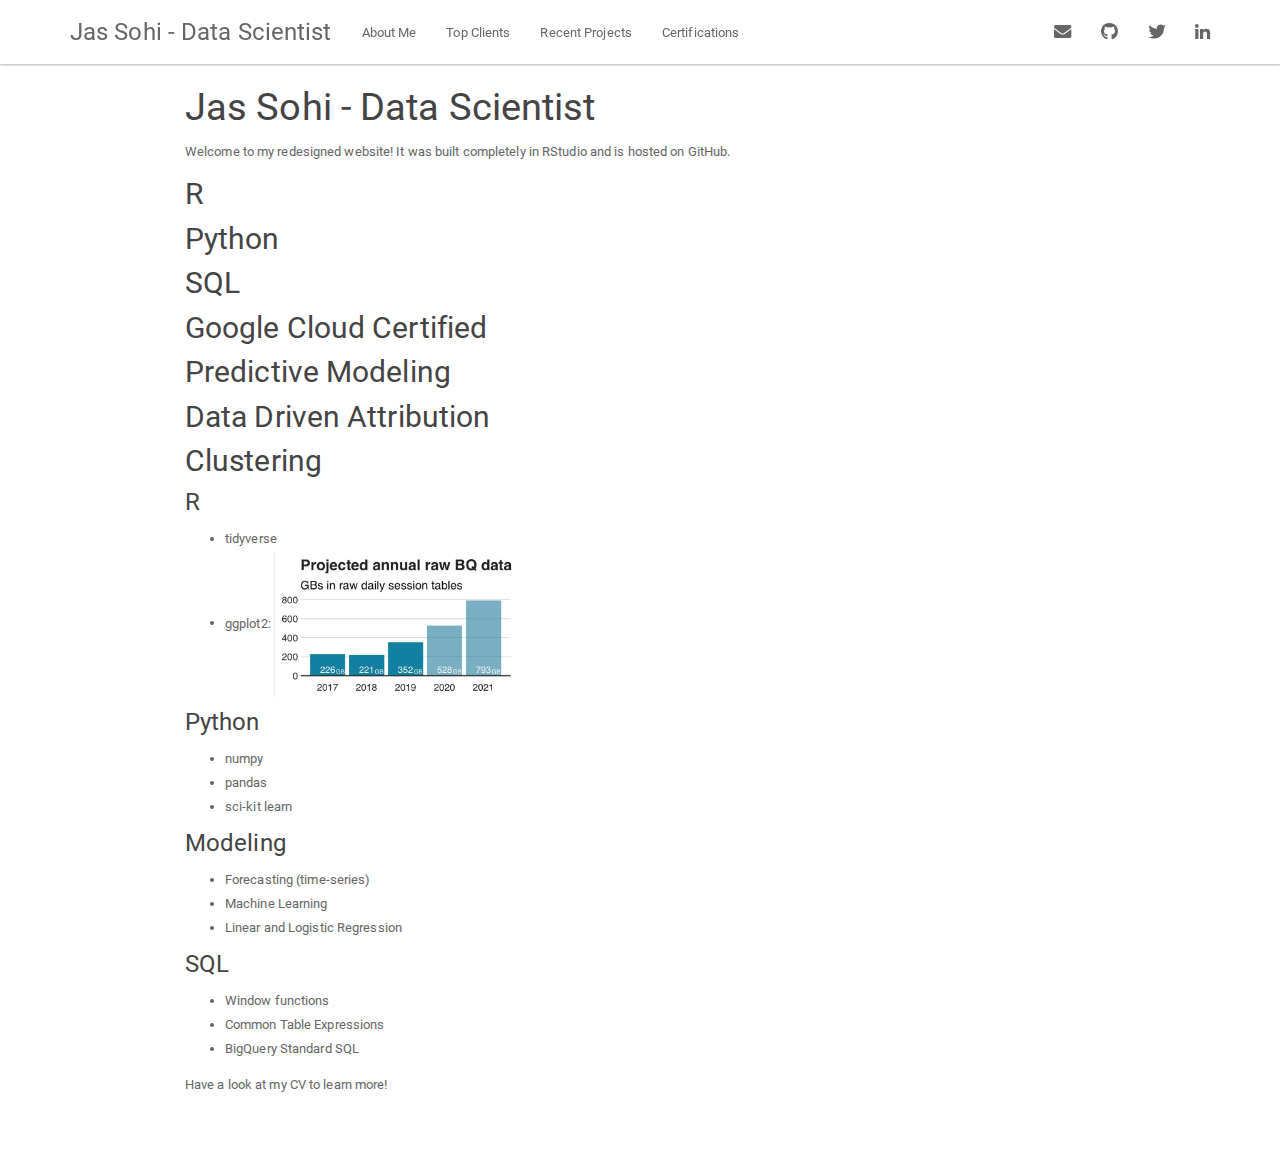
==== commit 83961059: "Ready to find headshot" ====
--- a/index.html
+++ b/index.html
@@ -11,7 +11,7 @@
 
 
 
-<title>index.utf8</title>
+<title>Jas Sohi - Data Scientist</title>
 
 <script src="site_libs/jquery-1.11.3/jquery.min.js"></script>
 <meta name="viewport" content="width=device-width, initial-scale=1" />
@@ -270,21 +270,21 @@
         <span class="icon-bar"></span>
         <span class="icon-bar"></span>
       </button>
-      <a class="navbar-brand" href="index.html">Jas Sohi</a>
+      <a class="navbar-brand" href="index.html">Jas Sohi - Data Scientist</a>
     </div>
     <div id="navbar" class="navbar-collapse collapse">
       <ul class="nav navbar-nav">
         <li>
-  <a href="research.html">Writing</a>
-</li>
-<li>
-  <a href="talks.html">Speaking</a>
-</li>
-<li>
-  <a href="software.html">Programming</a>
-</li>
-<li>
-  <a href="teaching.html">Teaching</a>
+  <a href="about.html">About Me</a>
+</li>
+<li>
+  <a href="clients.html">Top Clients</a>
+</li>
+<li>
+  <a href="projects.html">Recent Projects</a>
+</li>
+<li>
+  <a href="certifications.html">Certifications</a>
 </li>
       </ul>
       <ul class="nav navbar-nav navbar-right">
@@ -321,15 +321,64 @@
 
 
 
-
-</div>
-
-
-<div id="section" class="section level2">
-<h2>–</h2>
-<p><link rel="stylesheet" href="styles.css" type="text/css"></p>
-<p><img src="images/emily_2.jpg" style="width:25%; border:10px solid; margin-right: 20px" align="left"></p>
-<p>My summary</p>
+<h1 class="title toc-ignore">Jas Sohi - Data Scientist</h1>
+
+</div>
+
+
+<p>Welcome to my redesigned website! It was built completely in RStudio and is hosted on GitHub.</p>
+<div id="r" class="section level2">
+<h2>R</h2>
+</div>
+<div id="python" class="section level2">
+<h2>Python</h2>
+</div>
+<div id="sql" class="section level2">
+<h2>SQL</h2>
+</div>
+<div id="google-cloud-certified" class="section level2">
+<h2>Google Cloud Certified</h2>
+</div>
+<div id="predictive-modeling" class="section level2">
+<h2>Predictive Modeling</h2>
+</div>
+<div id="data-driven-attribution" class="section level2">
+<h2>Data Driven Attribution</h2>
+</div>
+<div id="clustering" class="section level2">
+<h2>Clustering</h2>
+<div id="r-1" class="section level3">
+<h3>R</h3>
+<ul>
+<li>tidyverse</li>
+<li>ggplot2: <a href="images/ggplot2.jpg"><img src="images/ggplot2.jpg" width="250"/></a></li>
+</ul>
+</div>
+<div id="python-1" class="section level3">
+<h3>Python</h3>
+<ul>
+<li>numpy</li>
+<li>pandas</li>
+<li>sci-kit learn</li>
+</ul>
+</div>
+<div id="modeling" class="section level3">
+<h3>Modeling</h3>
+<ul>
+<li>Forecasting (time-series)</li>
+<li>Machine Learning</li>
+<li>Linear and Logistic Regression</li>
+</ul>
+</div>
+<div id="sql-1" class="section level3">
+<h3>SQL</h3>
+<ul>
+<li>Window functions</li>
+<li>Common Table Expressions</li>
+<li>BigQuery Standard SQL</li>
+</ul>
+<p>Have a look at my CV to learn more!</p>
+</div>
 </div>
 
 
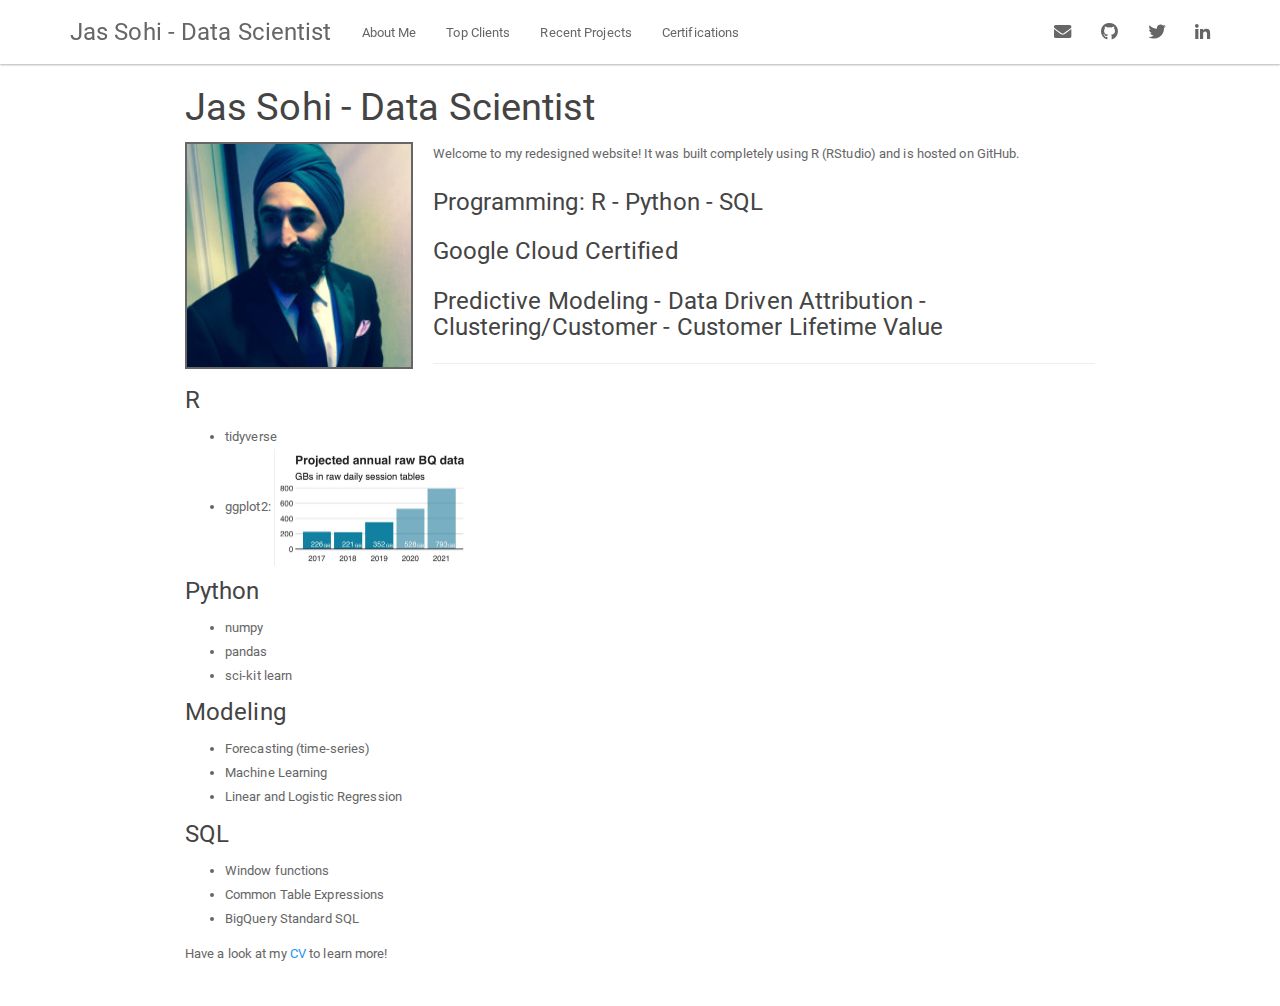
==== commit 2cad911b: "Google analytics tag added to Rmarkdown" ====
--- a/index.html
+++ b/index.html
@@ -24,6 +24,16 @@
 <script src="site_libs/highlightjs-9.12.0/highlight.js"></script>
 <link href="site_libs/font-awesome-5.1.0/css/all.css" rel="stylesheet" />
 <link href="site_libs/font-awesome-5.1.0/css/v4-shims.css" rel="stylesheet" />
+<!-- Followed this guide - https://stackoverflow.com/questions/41376989/how-to-include-google-analytics-in-an-rmarkdown-generated-github-page -->
+<!-- Global site tag (gtag.js) - Google Analytics -->
+<script async src="https://www.googletagmanager.com/gtag/js?id=UA-57229897-1"></script>
+<script>
+  window.dataLayer = window.dataLayer || [];
+  function gtag(){dataLayer.push(arguments);}
+  gtag('js', new Date());
+
+  gtag('config', 'UA-57229897-1');
+</script>
 
 <style type="text/css">code{white-space: pre;}</style>
 <style type="text/css">
@@ -289,7 +299,7 @@
       </ul>
       <ul class="nav navbar-nav navbar-right">
         <li>
-  <a href="contact.html">
+  <a href="mailto:jsohi@me.com">
     <span class="fa fa-envelope fa-lg"></span>
      
   </a>
@@ -326,35 +336,24 @@
 </div>
 
 
-<p>Welcome to my redesigned website! It was built completely in RStudio and is hosted on GitHub.</p>
-<div id="r" class="section level2">
-<h2>R</h2>
-</div>
-<div id="python" class="section level2">
-<h2>Python</h2>
-</div>
-<div id="sql" class="section level2">
-<h2>SQL</h2>
-</div>
-<div id="google-cloud-certified" class="section level2">
-<h2>Google Cloud Certified</h2>
-</div>
-<div id="predictive-modeling" class="section level2">
-<h2>Predictive Modeling</h2>
-</div>
-<div id="data-driven-attribution" class="section level2">
-<h2>Data Driven Attribution</h2>
-</div>
-<div id="clustering" class="section level2">
-<h2>Clustering</h2>
-<div id="r-1" class="section level3">
+<link rel="stylesheet" href="styles.css" type="text/css"> <!--<img src="images/mountain.jpeg" style="height:25%; width:25%" align="top">-->
+<div>
+<p><img src="images/headshot.jpeg" style="width:25%; border:2px solid; margin-right: 20px" align="left"></p>
+<p>Welcome to my redesigned website! It was built completely using R (RStudio) and is hosted on GitHub.</p>
+<h3 id="programming-r---python---sql">Programming: R - Python - SQL</h3>
+<h3 id="google-cloud-certified">Google Cloud Certified</h3>
+<h3 id="predictive-modeling---data-driven-attribution---clusteringcustomer---customer-lifetime-value">Predictive Modeling - Data Driven Attribution - Clustering/Customer - Customer Lifetime Value</h3>
+</div>
+<div>
+<hr>
+<div id="r" class="section level3">
 <h3>R</h3>
 <ul>
 <li>tidyverse</li>
-<li>ggplot2: <a href="images/ggplot2.jpg"><img src="images/ggplot2.jpg" width="250"/></a></li>
+<li>ggplot2: <a href="images/ggplot2.jpg"><img src="images/ggplot2.jpg" width="200" align="center"/></a></li>
 </ul>
 </div>
-<div id="python-1" class="section level3">
+<div id="python" class="section level3">
 <h3>Python</h3>
 <ul>
 <li>numpy</li>
@@ -370,14 +369,14 @@
 <li>Linear and Logistic Regression</li>
 </ul>
 </div>
-<div id="sql-1" class="section level3">
+<div id="sql" class="section level3">
 <h3>SQL</h3>
 <ul>
 <li>Window functions</li>
 <li>Common Table Expressions</li>
 <li>BigQuery Standard SQL</li>
 </ul>
-<p>Have a look at my CV to learn more!</p>
+Have a look at my <a href="https://docs.google.com/document/d/140V8w_9ULxasPt1undqa-iB3GUzr14LRm5vrmcpMCF4/edit#heading=h.8v78y56onko">CV</a> to learn more!
 </div>
 </div>
 
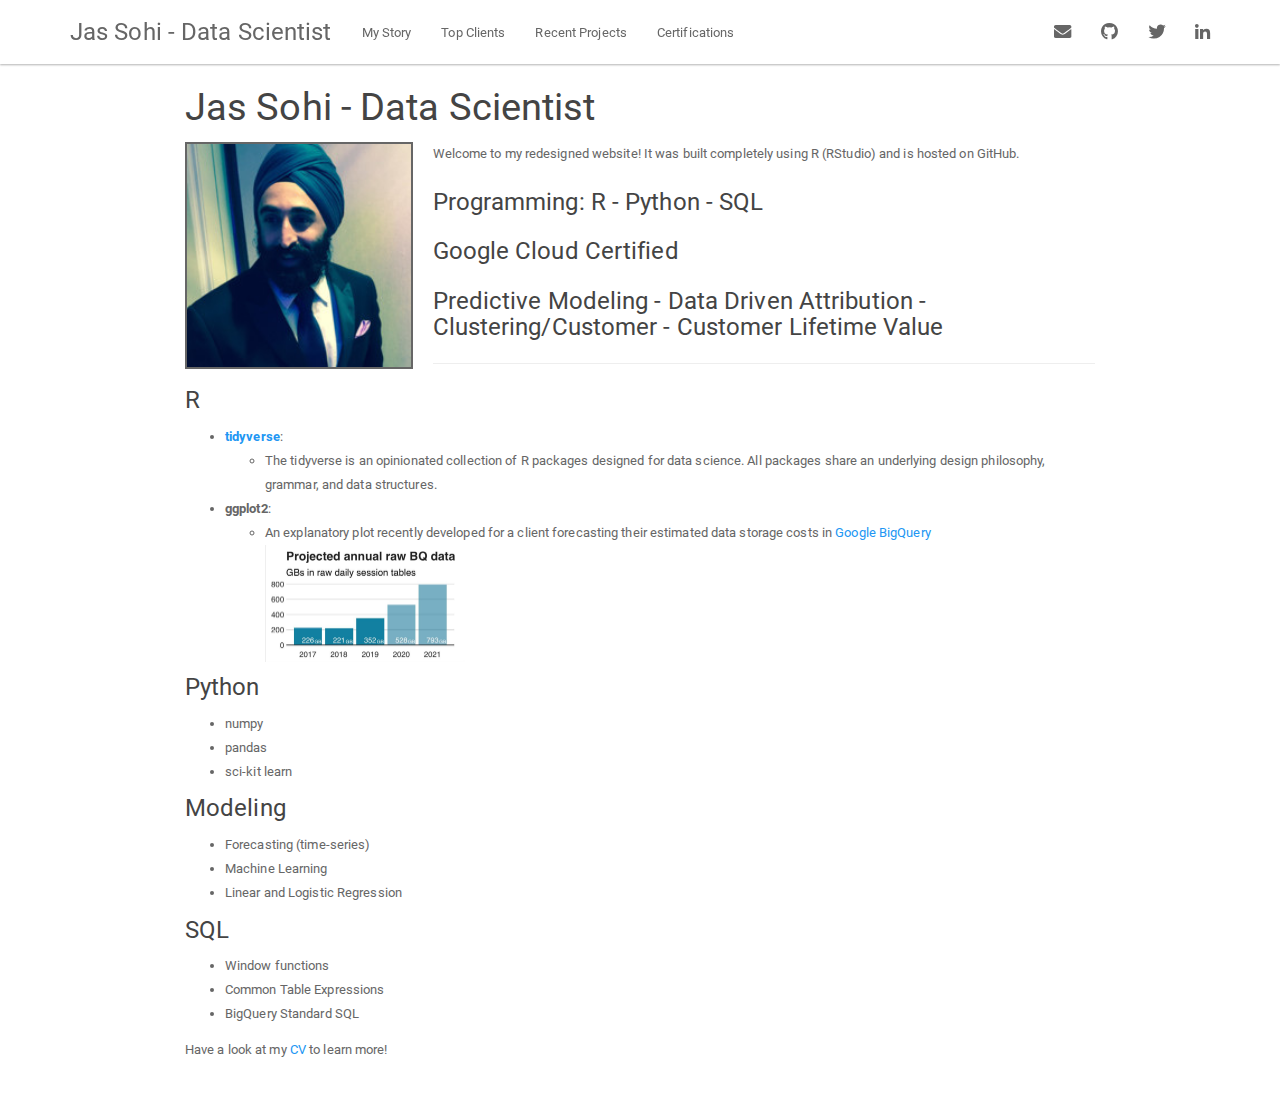
==== commit 86838e3d: "Updated about to my-story and few updates to homepage" ====
--- a/index.html
+++ b/index.html
@@ -285,7 +285,7 @@
     <div id="navbar" class="navbar-collapse collapse">
       <ul class="nav navbar-nav">
         <li>
-  <a href="about.html">About Me</a>
+  <a href="my-story.html">My Story</a>
 </li>
 <li>
   <a href="clients.html">Top Clients</a>
@@ -349,8 +349,14 @@
 <div id="r" class="section level3">
 <h3>R</h3>
 <ul>
-<li>tidyverse</li>
-<li>ggplot2: <a href="images/ggplot2.jpg"><img src="images/ggplot2.jpg" width="200" align="center"/></a></li>
+<li><a href="https://www.tidyverse.org/"><strong>tidyverse</strong></a>:
+<ul>
+<li>The tidyverse is an opinionated collection of R packages designed for data science. All packages share an underlying design philosophy, grammar, and data structures.</li>
+</ul></li>
+<li><strong>ggplot2</strong>:
+<ul>
+<li>An explanatory plot recently developed for a client forecasting their estimated data storage costs in <a href="https://cloud.google.com/bigquery/">Google BigQuery</a> <a href="images/ggplot2.jpg"><img src="images/ggplot2.jpg" width="200" align="center"/></a></li>
+</ul></li>
 </ul>
 </div>
 <div id="python" class="section level3">
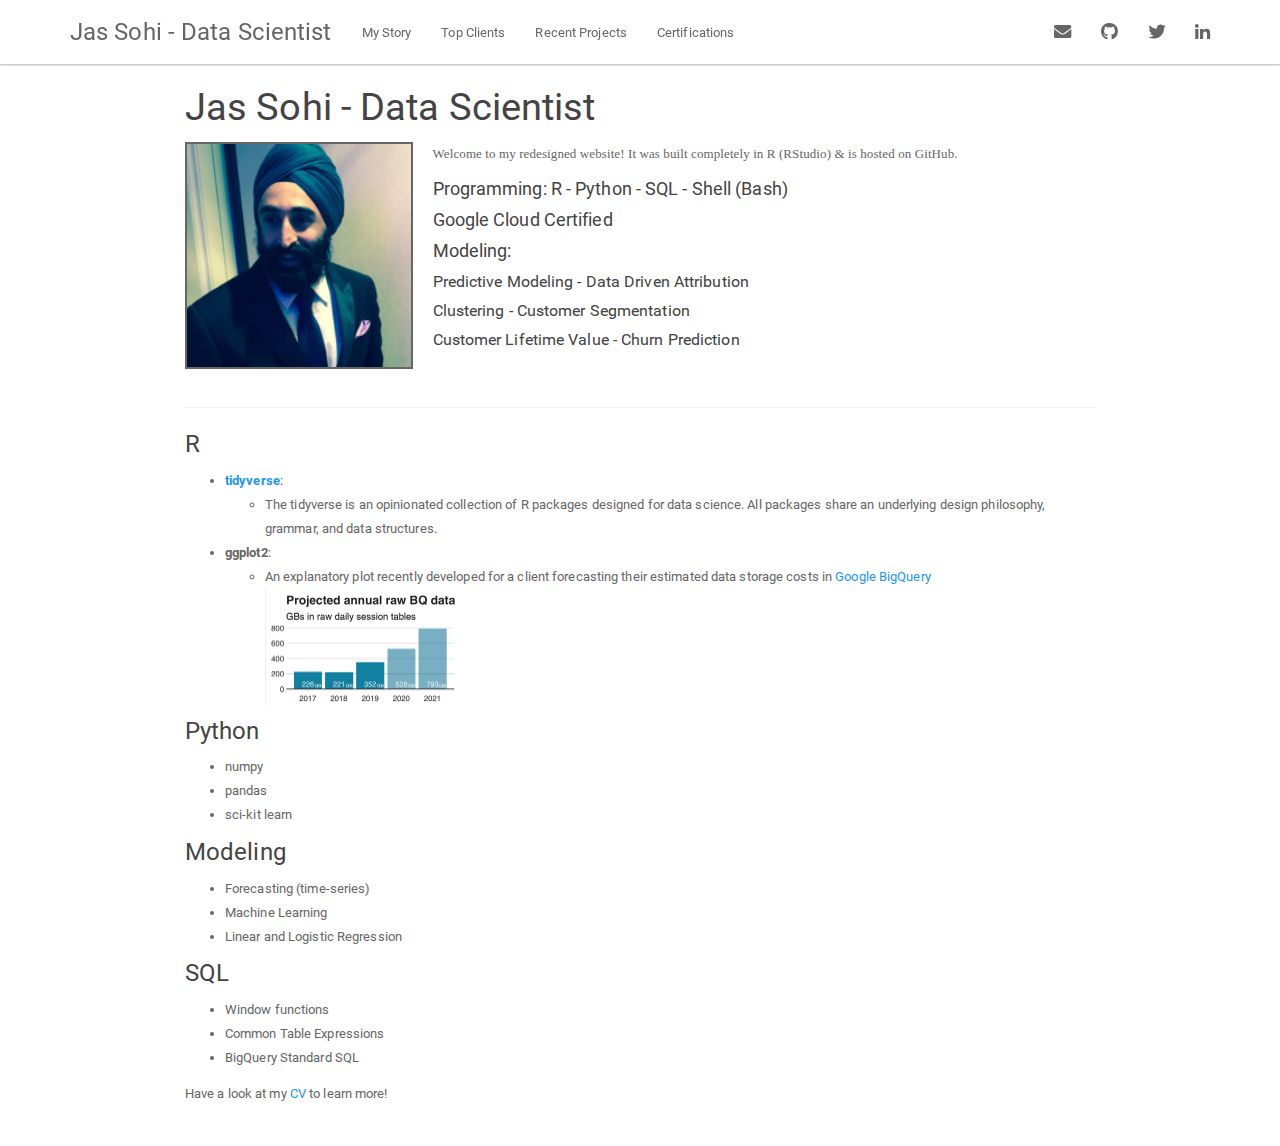
==== commit 1504938e: "Reformating home page" ====
--- a/index.html
+++ b/index.html
@@ -336,15 +336,19 @@
 </div>
 
 
-<link rel="stylesheet" href="styles.css" type="text/css"> <!--<img src="images/mountain.jpeg" style="height:25%; width:25%" align="top">-->
+<p><link rel="stylesheet" href="styles.css" type="text/css"> <!--<img src="images/mountain.jpeg" style="height:25%; width:25%" align="top">--></p>
+<p><img src="images/headshot.jpeg" style="width:25%; border:2px solid; margin-right: 20px" align="left"></p>
+<p>Welcome to my redesigned website! It was built completely in R (RStudio) &amp; is hosted on GitHub.</p>
+<div style="text-align: left">
+<h4 id="programming-r---python---sql---shell-bash">Programming: R - Python - SQL - Shell (Bash)</h4>
+<h4 id="google-cloud-certified">Google Cloud Certified</h4>
+<h4 id="modeling">Modeling:</h4>
+<h5 id="predictive-modeling---data-driven-attribution">Predictive Modeling - Data Driven Attribution</h5>
+<h5 id="clustering---customer-segmentation">Clustering - Customer Segmentation</h5>
+<h5 id="customer-lifetime-value---churn-prediction">Customer Lifetime Value - Churn Prediction</h5>
+</div>
 <div>
-<p><img src="images/headshot.jpeg" style="width:25%; border:2px solid; margin-right: 20px" align="left"></p>
-<p>Welcome to my redesigned website! It was built completely using R (RStudio) and is hosted on GitHub.</p>
-<h3 id="programming-r---python---sql">Programming: R - Python - SQL</h3>
-<h3 id="google-cloud-certified">Google Cloud Certified</h3>
-<h3 id="predictive-modeling---data-driven-attribution---clusteringcustomer---customer-lifetime-value">Predictive Modeling - Data Driven Attribution - Clustering/Customer - Customer Lifetime Value</h3>
-</div>
-<div>
+<br>
 <hr>
 <div id="r" class="section level3">
 <h3>R</h3>
@@ -367,7 +371,7 @@
 <li>sci-kit learn</li>
 </ul>
 </div>
-<div id="modeling" class="section level3">
+<div id="modeling-1" class="section level3">
 <h3>Modeling</h3>
 <ul>
 <li>Forecasting (time-series)</li>
--- a/styles.css
+++ b/styles.css
@@ -0,0 +1,3 @@
+p {
+  font-family: "Times New Roman", Times, serif;
+}--- a/styles.css
+++ b/styles.css
@@ -0,0 +1,3 @@
+p {
+  font-family: "Times New Roman", Times, serif;
+}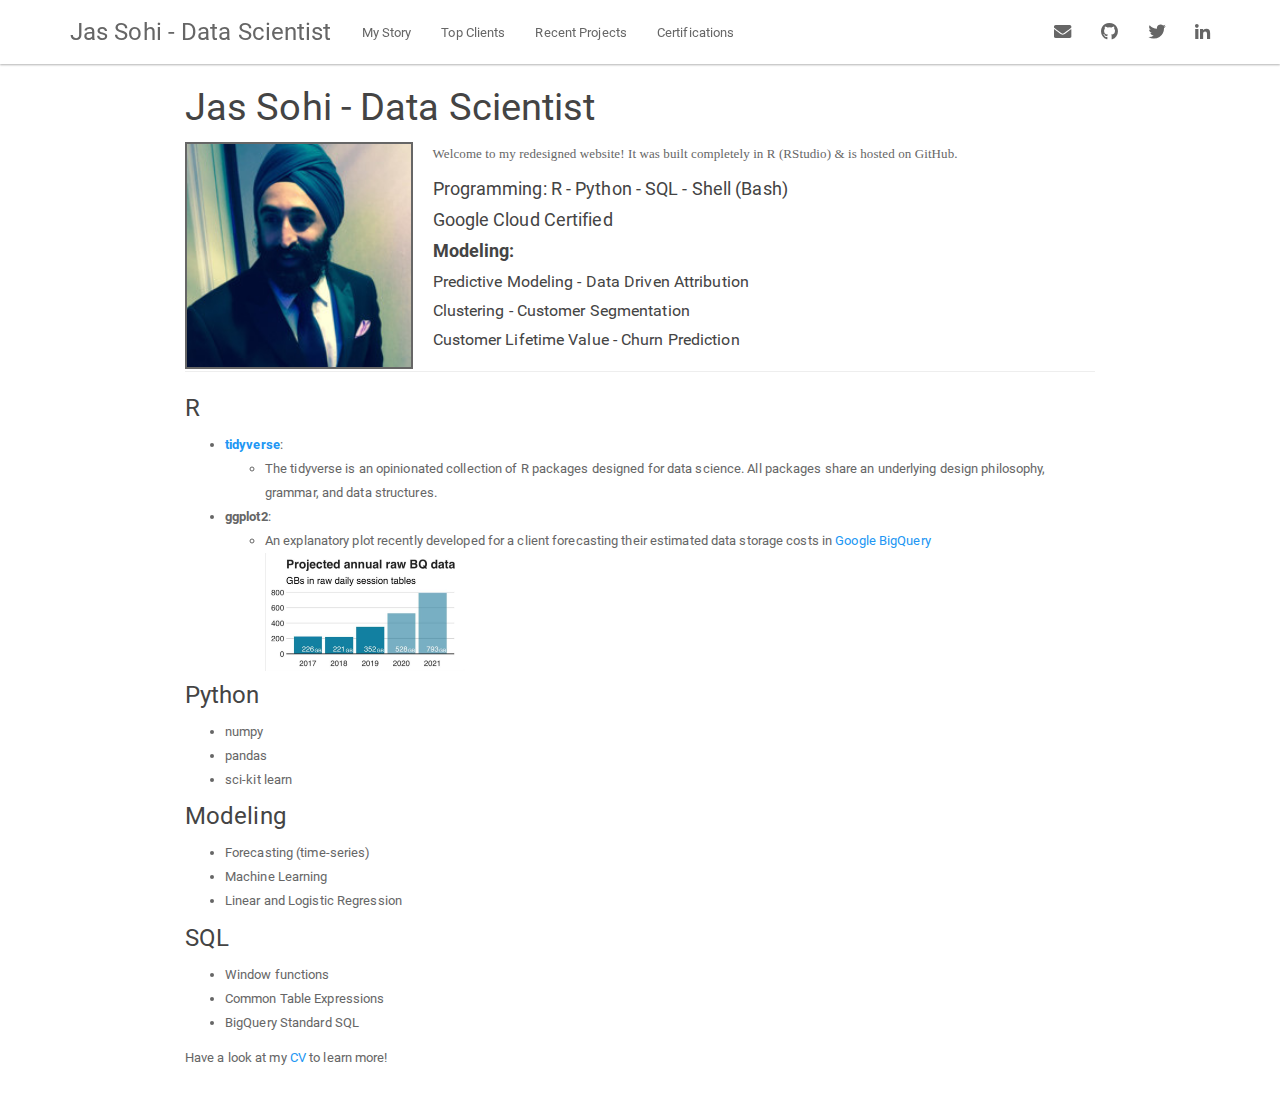
==== commit 90e76b5e: "Highlight modeling" ====
--- a/index.html
+++ b/index.html
@@ -342,13 +342,13 @@
 <div style="text-align: left">
 <h4 id="programming-r---python---sql---shell-bash">Programming: R - Python - SQL - Shell (Bash)</h4>
 <h4 id="google-cloud-certified">Google Cloud Certified</h4>
-<h4 id="modeling">Modeling:</h4>
+<h4 id="modeling"><strong>Modeling:</strong></h4>
 <h5 id="predictive-modeling---data-driven-attribution">Predictive Modeling - Data Driven Attribution</h5>
 <h5 id="clustering---customer-segmentation">Clustering - Customer Segmentation</h5>
 <h5 id="customer-lifetime-value---churn-prediction">Customer Lifetime Value - Churn Prediction</h5>
 </div>
 <div>
-<br>
+<!--<br>-->
 <hr>
 <div id="r" class="section level3">
 <h3>R</h3>
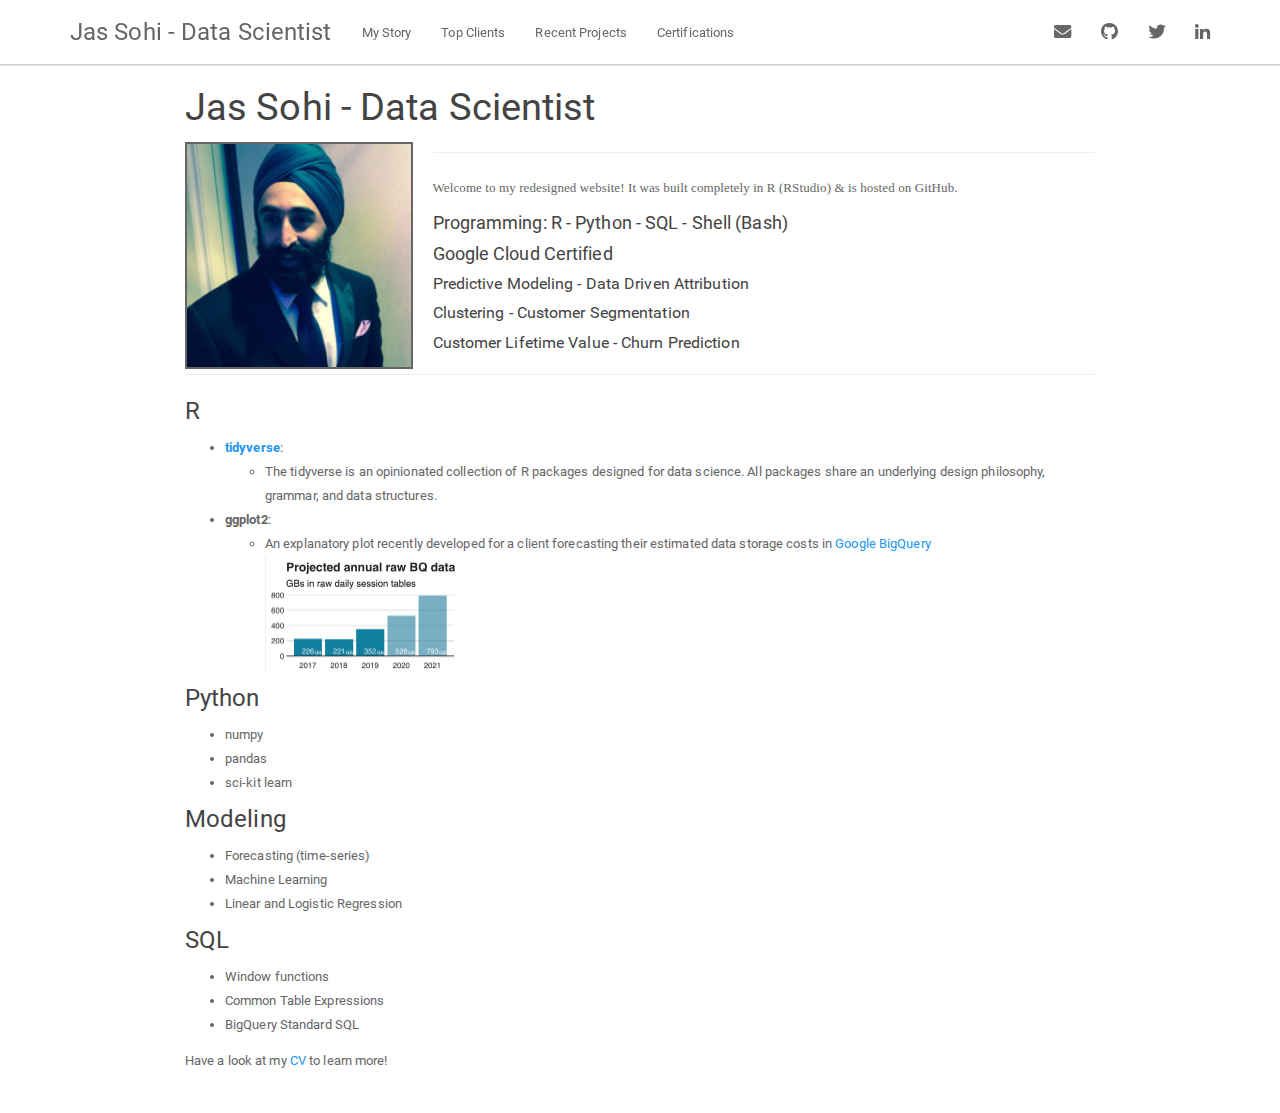
==== commit 49d7f8ad: "Removed modeling and add hr" ====
--- a/index.html
+++ b/index.html
@@ -337,12 +337,12 @@
 
 
 <p><link rel="stylesheet" href="styles.css" type="text/css"> <!--<img src="images/mountain.jpeg" style="height:25%; width:25%" align="top">--></p>
-<p><img src="images/headshot.jpeg" style="width:25%; border:2px solid; margin-right: 20px" align="left"></p>
+<img src="images/headshot.jpeg" style="width:25%; border:2px solid; margin-right: 20px" align="left">
+<hr>
 <p>Welcome to my redesigned website! It was built completely in R (RStudio) &amp; is hosted on GitHub.</p>
 <div style="text-align: left">
 <h4 id="programming-r---python---sql---shell-bash">Programming: R - Python - SQL - Shell (Bash)</h4>
 <h4 id="google-cloud-certified">Google Cloud Certified</h4>
-<h4 id="modeling"><strong>Modeling:</strong></h4>
 <h5 id="predictive-modeling---data-driven-attribution">Predictive Modeling - Data Driven Attribution</h5>
 <h5 id="clustering---customer-segmentation">Clustering - Customer Segmentation</h5>
 <h5 id="customer-lifetime-value---churn-prediction">Customer Lifetime Value - Churn Prediction</h5>
@@ -371,7 +371,7 @@
 <li>sci-kit learn</li>
 </ul>
 </div>
-<div id="modeling-1" class="section level3">
+<div id="modeling" class="section level3">
 <h3>Modeling</h3>
 <ul>
 <li>Forecasting (time-series)</li>
